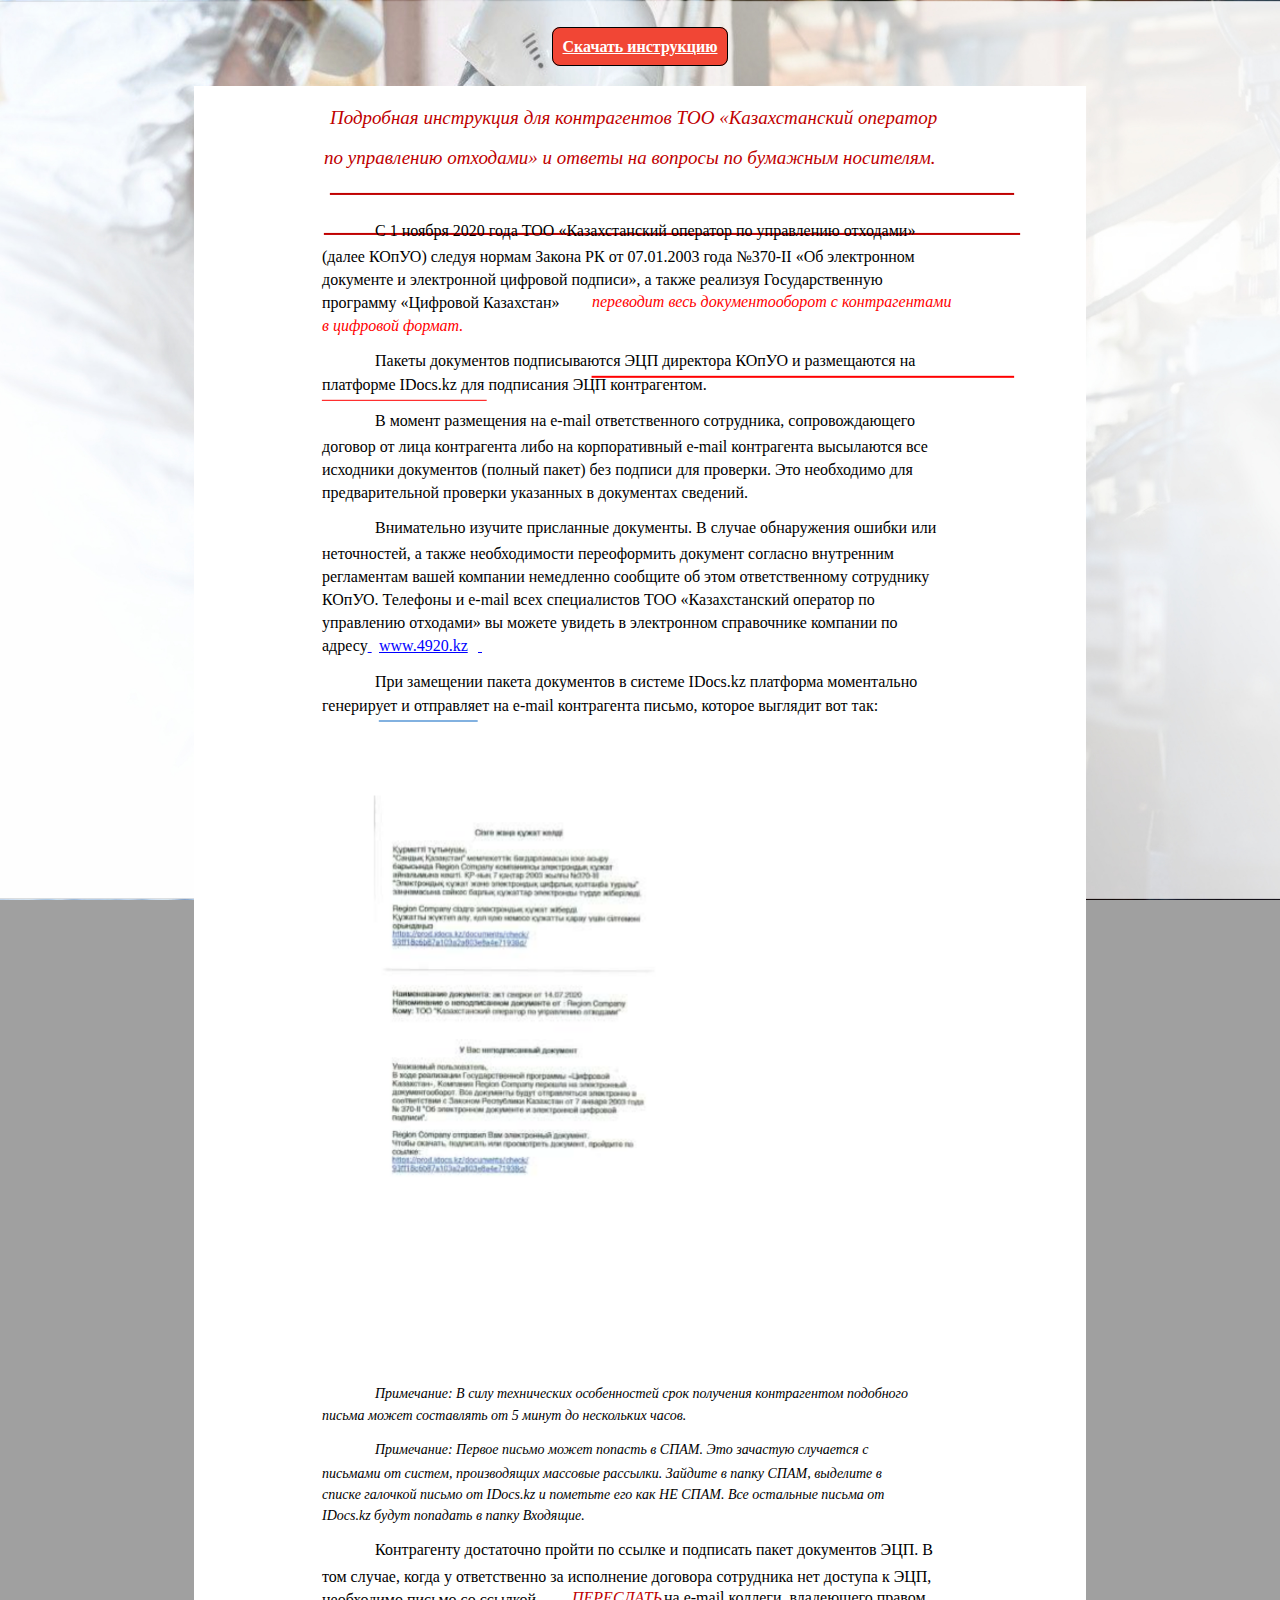
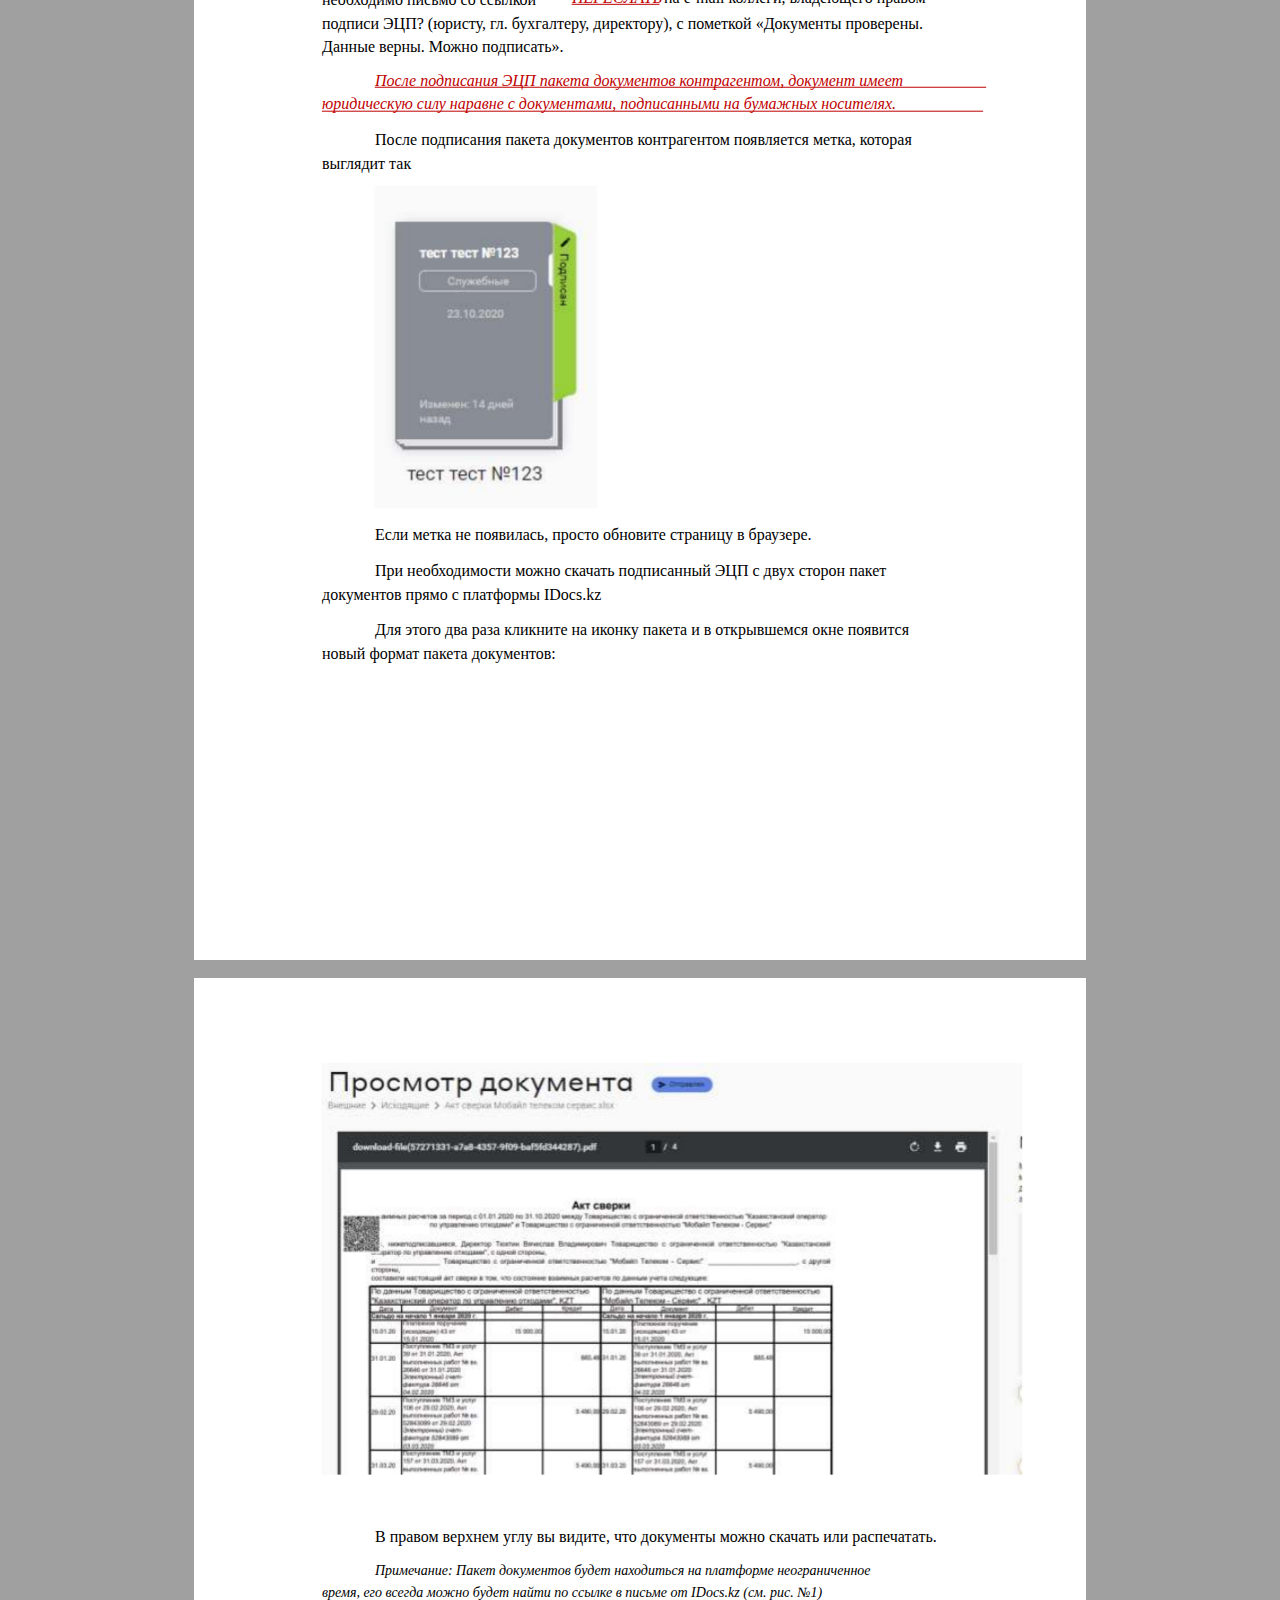
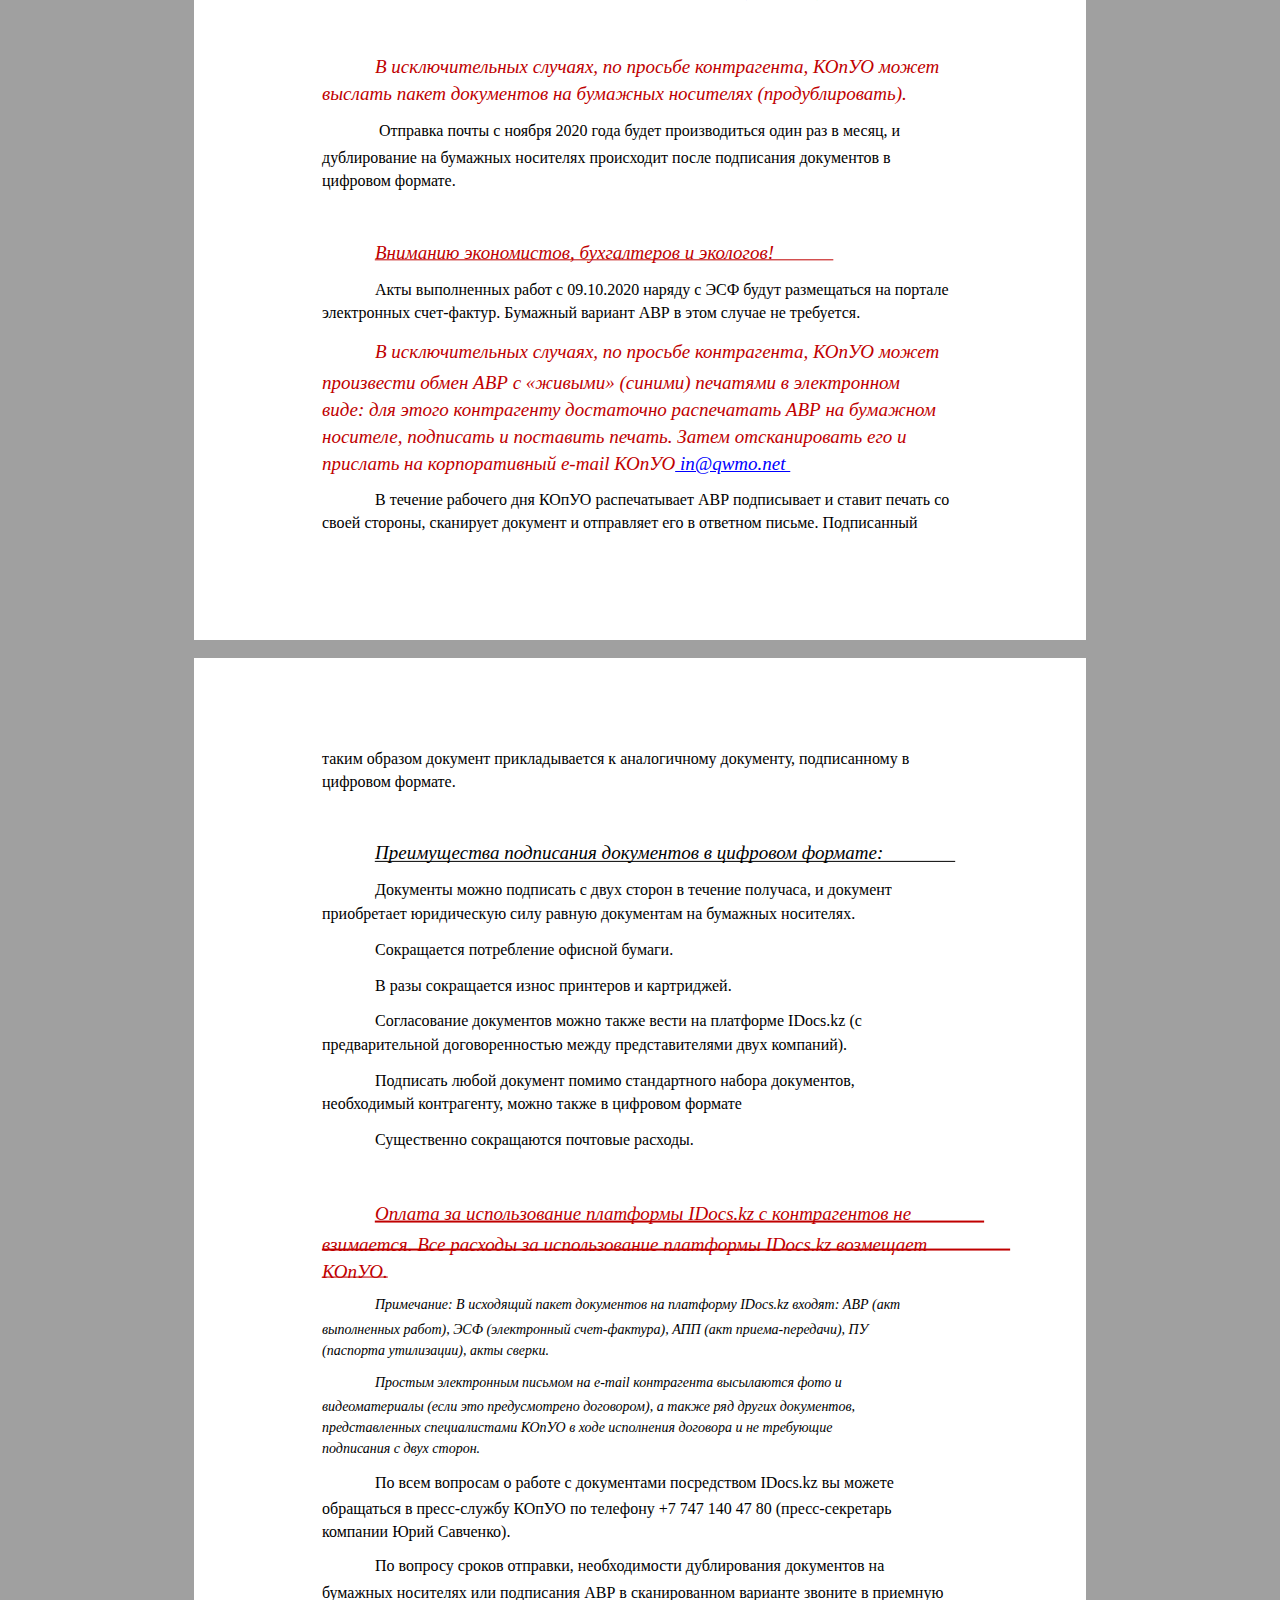
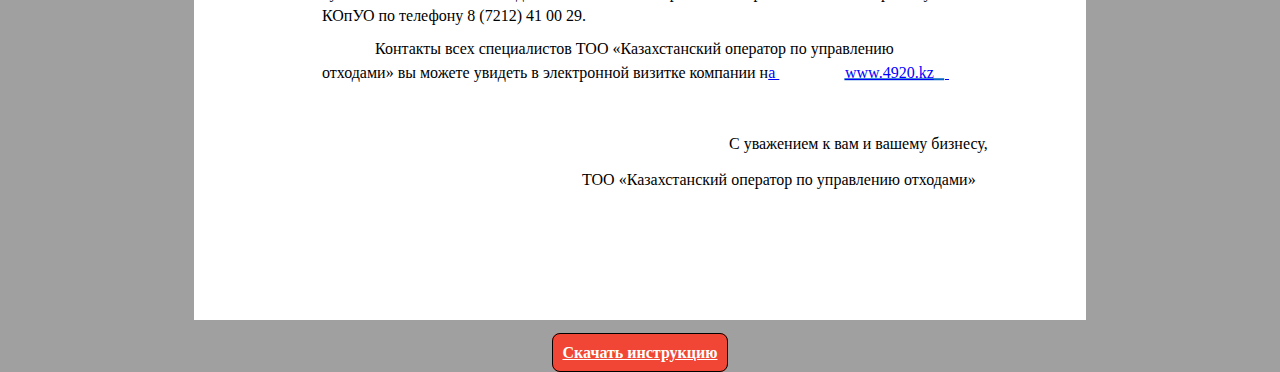
==== instruction.html @ cd8f45ec "add page instruction" ====
<!DOCTYPE html>
<html xmlns="http://www.w3.org/1999/xhtml" lang="" xml:lang="">
<head>
	<title>Инструкция</title>

	<meta http-equiv="Content-Type" content="text/html; charset=UTF-8"/>
	<link rel="stylesheet" href="style.css">
	<br/>
	<style type="text/css">
		<!--
		p {margin: 0; padding: 0;}	.ft10{font-size:19px;font-family:Times;color:#c00000;}
		.ft11{font-size:16px;font-family:Times;color:#000000;}
		.ft12{font-size:16px;font-family:Times;color:#000000;}
		.ft13{font-size:16px;font-family:Times;color:#ff0000;}
		.ft14{font-size:16px;font-family:Times;color:#0462c1;}
		.ft15{font-size:16px;line-height:23px;font-family:Times;color:#000000;}
		-->
		body{
			display: flex !important;
			flex-direction: column !important;
			align-items: center !important;
			justify-content: center !important;
			height: 100% !important;
		}
	</style>

</head>
<body bgcolor="#A0A0A0" vlink="blue" link="blue">
	<div id="page1-div" style="position:relative;width:892px;height:1262px;">
				<div class="idocs_btn">
			<a href="instuction.pdf">Скачать инструкцию</a>
		</div>
		<img width="892" height="1262" src="target001.png" alt="background image"/>
		<p style="position:absolute;top:89px;left:136px;white-space:nowrap" class="ft10"><i>Подробная&#160;инструкция&#160;для&#160;контрагентов&#160;ТОО&#160;«Казахстанский&#160;оператор&#160;&#160;</i></p>
		<p style="position:absolute;top:129px;left:130px;white-space:nowrap" class="ft10"><i>по&#160;управлению&#160;отходами» и&#160;ответы&#160;на&#160;вопросы по&#160;бумажным носителям.&#160;</i></p>
		<p style="position:absolute;top:168px;left:128px;white-space:nowrap" class="ft11"><i>&#160;</i></p>
		<p style="position:absolute;top:204px;left:128px;white-space:nowrap" class="ft12">&#160;</p>
		<p style="position:absolute;top:204px;left:181px;white-space:nowrap" class="ft12">С&#160;1&#160;ноября&#160;2020&#160;года&#160;ТОО&#160;«Казахстанский оператор&#160;по&#160;управлению&#160;отходами»&#160;</p>
		<p style="position:absolute;top:227px;left:128px;white-space:nowrap" class="ft15">(далее&#160;КОпУО)&#160;следуя&#160;нормам&#160;Закона&#160;РК&#160;от&#160;07.01.2003&#160;года&#160;№370-II&#160;«Об&#160;электронном&#160;<br/>документе&#160;и&#160;электронной&#160;цифровой&#160;подписи»,&#160;а&#160;также&#160;реализуя&#160;Государственную&#160;<br/>программу&#160;«Цифровой&#160;Казахстан»&#160;</p>
		<p style="position:absolute;top:275px;left:398px;white-space:nowrap" class="ft13"><i>переводит&#160;весь&#160;документооборот&#160;с&#160;контрагентами&#160;</i></p>
		<p style="position:absolute;top:299px;left:128px;white-space:nowrap" class="ft13"><i>в&#160;цифровой&#160;формат.&#160;</i></p>
		<p style="position:absolute;top:334px;left:181px;white-space:nowrap" class="ft12">Пакеты&#160;документов&#160;подписываются&#160;ЭЦП директора&#160;КОпУО&#160;и&#160;размещаются&#160;на&#160;</p>
		<p style="position:absolute;top:358px;left:128px;white-space:nowrap" class="ft12">платформе&#160;IDocs.kz&#160;для&#160;подписания&#160;ЭЦП контрагентом.&#160;</p>
		<p style="position:absolute;top:394px;left:181px;white-space:nowrap" class="ft12">В&#160;момент&#160;размещения&#160;на&#160;e-mail&#160;ответственного&#160;сотрудника,&#160;сопровождающего&#160;</p>
		<p style="position:absolute;top:417px;left:128px;white-space:nowrap" class="ft15">договор&#160;от&#160;лица&#160;контрагента&#160;либо&#160;на&#160;корпоративный&#160;e-mail&#160;контрагента&#160;высылаются&#160;все&#160;<br/>исходники&#160;документов&#160;(полный&#160;пакет)&#160;без&#160;подписи&#160;для проверки.&#160;Это&#160;необходимо&#160;для&#160;<br/>предварительной&#160;проверки&#160;указанных&#160;в&#160;документах сведений.&#160;</p>
		<p style="position:absolute;top:501px;left:181px;white-space:nowrap" class="ft12">Внимательно&#160;изучите&#160;присланные&#160;документы.&#160;В&#160;случае&#160;обнаружения&#160;ошибки&#160;или&#160;</p>
		<p style="position:absolute;top:524px;left:128px;white-space:nowrap" class="ft15">неточностей,&#160;а&#160;также&#160;необходимости&#160;переоформить&#160;документ&#160;согласно&#160;внутренним&#160;<br/>регламентам&#160;вашей&#160;компании&#160;немедленно&#160;сообщите&#160;об&#160;этом&#160;ответственному сотруднику&#160;<br/>КОпУО. Телефоны&#160;и&#160;e-mail&#160;всех&#160;специалистов&#160;ТОО&#160;«Казахстанский оператор&#160;по&#160;<br/>управлению&#160;отходами»&#160;вы&#160;можете&#160;увидеть&#160;в&#160;электронном&#160;справочнике&#160;компании по&#160;<br/>адресу<a href="http://www.4920.kz/">&#160;</a></p>
		<p style="position:absolute;top:619px;left:185px;white-space:nowrap" class="ft14"><a href="http://www.4920.kz/">www.4920.kz</a></p>
		<p style="position:absolute;top:619px;left:284px;white-space:nowrap" class="ft12"><a href="http://www.4920.kz/">&#160;</a>&#160;</p>
		<p style="position:absolute;top:655px;left:181px;white-space:nowrap" class="ft12">При&#160;замещении пакета&#160;документов&#160;в&#160;системе&#160;IDocs.kz&#160;платформа&#160;моментально&#160;</p>
		<p style="position:absolute;top:679px;left:128px;white-space:nowrap" class="ft12">генерирует&#160;и&#160;отправляет&#160;на&#160;e-mail&#160;контрагента&#160;письмо,&#160;которое&#160;выглядит&#160;вот&#160;так:&#160;</p>
		<p style="position:absolute;top:1093px;left:469px;white-space:nowrap" class="ft12">&#160;</p>
		<p style="position:absolute;top:1124px;left:181px;white-space:nowrap" class="ft12">&#160;</p>
	</div>
</body>
</html>
<!DOCTYPE html>
<html xmlns="http://www.w3.org/1999/xhtml" lang="" xml:lang="">
<head>
	<title></title>

	<meta http-equiv="Content-Type" content="text/html; charset=UTF-8"/>
	<br/>
	<style type="text/css">
		<!--
		p {margin: 0; padding: 0;}	.ft20{font-size:14px;font-family:Times;color:#000000;}
		.ft21{font-size:16px;font-family:Times;color:#000000;}
		.ft22{font-size:16px;font-family:Times;color:#c00000;}
		.ft23{font-size:14px;line-height:21px;font-family:Times;color:#000000;}
		.ft24{font-size:16px;line-height:23px;font-family:Times;color:#000000;}
		-->
	</style>
</head>
<body bgcolor="#A0A0A0" vlink="blue" link="blue">
	<div id="page2-div" style="position:relative;width:892px;height:1262px;">
		<img width="892" height="1262" src="target002.png" alt="background image"/>
		<p style="position:absolute;top:88px;left:181px;white-space:nowrap" class="ft20"><i>Примечание:&#160;В силу&#160;технических&#160;особенностей срок&#160;получения&#160;контрагентом подобного&#160;</i></p>
		<p style="position:absolute;top:110px;left:128px;white-space:nowrap" class="ft20"><i>письма&#160;может&#160;составлять&#160;от&#160;5&#160;минут&#160;до&#160;нескольких&#160;часов.&#160;</i></p>
		<p style="position:absolute;top:144px;left:181px;white-space:nowrap" class="ft20"><i>Примечание:&#160;Первое письмо&#160;может&#160;попасть&#160;в&#160;СПАМ. Это зачастую случается&#160;с&#160;</i></p>
		<p style="position:absolute;top:165px;left:128px;white-space:nowrap" class="ft23"><i>письмами&#160;от&#160;систем,&#160;производящих&#160;массовые рассылки.&#160;Зайдите&#160;в&#160;папку&#160;СПАМ, выделите&#160;в&#160;<br/>списке галочкой&#160;письмо от&#160;IDocs.kz&#160;и&#160;пометьте его как&#160;НЕ&#160;СПАМ.&#160;Все остальные&#160;письма&#160;от&#160;<br/>IDocs.kz&#160;будут&#160;попадать&#160;в папку&#160;Входящие.&#160;</i></p>
		<p style="position:absolute;top:243px;left:181px;white-space:nowrap" class="ft21">Контрагенту&#160;достаточно&#160;пройти&#160;по&#160;ссылке&#160;и&#160;подписать&#160;пакет&#160;документов&#160;ЭЦП.&#160;В&#160;</p>
		<p style="position:absolute;top:267px;left:128px;white-space:nowrap" class="ft24">том&#160;случае,&#160;когда&#160;у ответственно&#160;за&#160;исполнение&#160;договора&#160;сотрудника&#160;нет&#160;доступа&#160;к&#160;ЭЦП,&#160;<br/>необходимо&#160;письмо&#160;со&#160;ссылкой&#160;</p>
		<p style="position:absolute;top:291px;left:378px;white-space:nowrap" class="ft22"><i>ПЕРЕСЛАТЬ</i></p>
		<p style="position:absolute;top:291px;left:466px;white-space:nowrap" class="ft21">&#160;на&#160;e-mail&#160;коллеги,&#160;владеющего&#160;правом&#160;</p>
		<p style="position:absolute;top:314px;left:128px;white-space:nowrap" class="ft24">подписи&#160;ЭЦП?&#160;(юристу,&#160;гл. бухгалтеру,&#160;директору),&#160;с&#160;пометкой&#160;«Документы&#160;проверены.&#160;<br/>Данные&#160;верны.&#160;Можно&#160;подписать».&#160;</p>
		<p style="position:absolute;top:374px;left:181px;white-space:nowrap" class="ft22"><i>После&#160;подписания&#160;ЭЦП пакета&#160;документов&#160;контрагентом,&#160;документ&#160;имеет&#160;</i></p>
		<p style="position:absolute;top:397px;left:128px;white-space:nowrap" class="ft22"><i>юридическую силу&#160;наравне&#160;с&#160;документами, подписанными&#160;на&#160;бумажных&#160;носителях.&#160;</i></p>
		<p style="position:absolute;top:433px;left:181px;white-space:nowrap" class="ft21">После&#160;подписания&#160;пакета&#160;документов&#160;контрагентом&#160;появляется&#160;метка,&#160;которая&#160;</p>
		<p style="position:absolute;top:457px;left:128px;white-space:nowrap" class="ft21">выглядит&#160;так&#160;&#160;</p>
		<p style="position:absolute;top:797px;left:403px;white-space:nowrap" class="ft21">&#160;</p>
		<p style="position:absolute;top:828px;left:181px;white-space:nowrap" class="ft21">Если метка&#160;не&#160;появилась,&#160;просто&#160;обновите&#160;страницу&#160;в&#160;браузере.&#160;</p>
		<p style="position:absolute;top:864px;left:181px;white-space:nowrap" class="ft21">При&#160;необходимости&#160;можно&#160;скачать&#160;подписанный&#160;ЭЦП с&#160;двух&#160;сторон&#160;пакет&#160;</p>
		<p style="position:absolute;top:888px;left:128px;white-space:nowrap" class="ft21">документов&#160;прямо&#160;с&#160;платформы&#160;IDocs.kz&#160;&#160;</p>
		<p style="position:absolute;top:923px;left:181px;white-space:nowrap" class="ft21">Для&#160;этого&#160;два&#160;раза&#160;кликните&#160;на&#160;иконку пакета&#160;и&#160;в&#160;открывшемся&#160;окне&#160;появится&#160;</p>
		<p style="position:absolute;top:947px;left:128px;white-space:nowrap" class="ft21">новый&#160;формат&#160;пакета&#160;документов:&#160;</p>
	</div>
</body>
</html>
<!DOCTYPE html>
<html xmlns="http://www.w3.org/1999/xhtml" lang="" xml:lang="">
<head>
	<title></title>

	<meta http-equiv="Content-Type" content="text/html; charset=UTF-8"/>
	<br/>
	<style type="text/css">
		<!--
		p {margin: 0; padding: 0;}	.ft30{font-size:16px;font-family:Times;color:#000000;}
		.ft31{font-size:14px;font-family:Times;color:#000000;}
		.ft32{font-size:19px;font-family:Times;color:#c00000;}
		.ft33{font-size:16px;line-height:23px;font-family:Times;color:#000000;}
		.ft34{font-size:19px;line-height:27px;font-family:Times;color:#c00000;}
		-->
	</style>
</head>
<body bgcolor="#A0A0A0" vlink="blue" link="blue">
	<div id="page3-div" style="position:relative;width:892px;height:1262px;">
		<img width="892" height="1262" src="target003.png" alt="background image"/>
		<p style="position:absolute;top:483px;left:830px;white-space:nowrap" class="ft30">&#160;</p>
		<p style="position:absolute;top:514px;left:181px;white-space:nowrap" class="ft30">&#160;</p>
		<p style="position:absolute;top:550px;left:181px;white-space:nowrap" class="ft30">В&#160;правом&#160;верхнем&#160;углу&#160;вы&#160;видите,&#160;что&#160;документы&#160;можно&#160;скачать&#160;или&#160;распечатать.&#160;</p>
		<p style="position:absolute;top:585px;left:181px;white-space:nowrap" class="ft31"><i>Примечание:&#160;Пакет&#160;документов&#160;будет&#160;находиться&#160;на&#160;платформе&#160;неограниченное&#160;</i></p>
		<p style="position:absolute;top:607px;left:128px;white-space:nowrap" class="ft31"><i>время,&#160;его всегда&#160;можно&#160;будет&#160;найти по&#160;ссылке&#160;в&#160;письме от&#160;IDocs.kz&#160;(см. рис.&#160;№1)&#160;</i></p>
		<p style="position:absolute;top:641px;left:128px;white-space:nowrap" class="ft30">&#160;</p>
		<p style="position:absolute;top:641px;left:181px;white-space:nowrap" class="ft30">&#160;</p>
		<p style="position:absolute;top:678px;left:181px;white-space:nowrap" class="ft32"><i>В&#160;исключительных случаях,&#160;по&#160;просьбе&#160;контрагента,&#160;КОпУО&#160;может&#160;</i></p>
		<p style="position:absolute;top:705px;left:128px;white-space:nowrap" class="ft32"><i>выслать&#160;пакет&#160;документов&#160;на бумажных&#160;носителях (продублировать).&#160;</i></p>
		<p style="position:absolute;top:744px;left:181px;white-space:nowrap" class="ft30">&#160;Отправка&#160;почты&#160;с&#160;ноября&#160;2020&#160;года&#160;будет&#160;производиться&#160;один&#160;раз в&#160;месяц, и&#160;</p>
		<p style="position:absolute;top:768px;left:128px;white-space:nowrap" class="ft33">дублирование&#160;на&#160;бумажных&#160;носителях&#160;происходит&#160;после&#160;подписания&#160;документов&#160;в&#160;<br/>цифровом&#160;формате.&#160;</p>
		<p style="position:absolute;top:827px;left:181px;white-space:nowrap" class="ft30">&#160;</p>
		<p style="position:absolute;top:864px;left:181px;white-space:nowrap" class="ft32"><i>Вниманию&#160;экономистов,&#160;бухгалтеров&#160;и&#160;экологов!&#160;</i></p>
		<p style="position:absolute;top:903px;left:181px;white-space:nowrap" class="ft30">Акты&#160;выполненных&#160;работ&#160;с&#160;09.10.2020&#160;наряду&#160;с&#160;ЭСФ&#160;будут&#160;размещаться&#160;на&#160;портале&#160;</p>
		<p style="position:absolute;top:926px;left:128px;white-space:nowrap" class="ft30">электронных&#160;счет-фактур. Бумажный&#160;вариант&#160;АВР&#160;в&#160;этом&#160;случае&#160;не&#160;требуется.&#160;</p>
		<p style="position:absolute;top:963px;left:181px;white-space:nowrap" class="ft32"><i>В&#160;исключительных случаях,&#160;по&#160;просьбе&#160;контрагента,&#160;КОпУО&#160;может&#160;</i></p>
		<p style="position:absolute;top:991px;left:128px;white-space:nowrap" class="ft34"><i>произвести&#160;обмен&#160;АВР&#160;с «живыми» (синими)&#160;печатями&#160;в&#160;электронном&#160;<br/>виде:&#160;для&#160;этого&#160;контрагенту&#160;достаточно&#160;распечатать&#160;АВР&#160;на бумажном&#160;<br/>носителе,&#160;подписать&#160;и&#160;поставить&#160;печать.&#160;Затем&#160;отсканировать&#160;его&#160;и&#160;<br/>прислать&#160;на корпоративный&#160;e-mail&#160;КОпУО<a href="mailto:in@qwmo.net">&#160;in@qwmo.net&#160;</a></i><i>&#160;&#160;</i></p>
		<p style="position:absolute;top:1113px;left:181px;white-space:nowrap" class="ft30">В&#160;течение&#160;рабочего&#160;дня&#160;КОпУО&#160;распечатывает&#160;АВР&#160;подписывает&#160;и&#160;ставит&#160;печать&#160;со&#160;</p>
		<p style="position:absolute;top:1136px;left:128px;white-space:nowrap" class="ft30">своей&#160;стороны,&#160;сканирует&#160;документ&#160;и&#160;отправляет&#160;его&#160;в&#160;ответном&#160;письме.&#160;Подписанный&#160;</p>
	</div>
</body>
</html>
<!DOCTYPE html>
<html xmlns="http://www.w3.org/1999/xhtml" lang="" xml:lang="">
<head>
	<title></title>

	<meta http-equiv="Content-Type" content="text/html; charset=UTF-8"/>
	<br/>
	<style type="text/css">
		<!--
		p {margin: 0; padding: 0;}	.ft40{font-size:16px;font-family:Times;color:#000000;}
		.ft41{font-size:19px;font-family:Times;color:#000000;}
		.ft42{font-size:19px;font-family:Times;color:#c00000;}
		.ft43{font-size:14px;font-family:Times;color:#000000;}
		.ft44{font-size:16px;font-family:Times;color:#0462c1;}
		.ft45{font-size:16px;line-height:23px;font-family:Times;color:#000000;}
		.ft46{font-size:19px;line-height:27px;font-family:Times;color:#c00000;}
		.ft47{font-size:14px;line-height:21px;font-family:Times;color:#000000;}
		-->
	</style>
</head>
<body bgcolor="#A0A0A0" vlink="blue" link="blue">
	<div id="page4-div" style="position:relative;width:892px;height:1262px;">
		<img width="892" height="1262" src="target004.png" alt="background image"/>
		<p style="position:absolute;top:89px;left:128px;white-space:nowrap" class="ft45">таким&#160;образом&#160;документ&#160;прикладывается&#160;к&#160;аналогичному документу,&#160;подписанному в&#160;<br/>цифровом&#160;формате.&#160;&#160;</p>
		<p style="position:absolute;top:148px;left:181px;white-space:nowrap" class="ft40">&#160;</p>
		<p style="position:absolute;top:184px;left:181px;white-space:nowrap" class="ft41"><i>Преимущества&#160;подписания&#160;документов&#160;в&#160;цифровом&#160;формате:&#160;</i></p>
		<p style="position:absolute;top:223px;left:181px;white-space:nowrap" class="ft40">Документы&#160;можно&#160;подписать&#160;с&#160;двух&#160;сторон&#160;в&#160;течение&#160;получаса, и&#160;документ&#160;</p>
		<p style="position:absolute;top:247px;left:128px;white-space:nowrap" class="ft40">приобретает&#160;юридическую&#160;силу&#160;равную&#160;документам&#160;на&#160;бумажных&#160;носителях.&#160;</p>
		<p style="position:absolute;top:283px;left:181px;white-space:nowrap" class="ft40">Сокращается&#160;потребление&#160;офисной&#160;бумаги.&#160;</p>
		<p style="position:absolute;top:319px;left:181px;white-space:nowrap" class="ft40">В&#160;разы&#160;сокращается&#160;износ&#160;принтеров&#160;и&#160;картриджей.&#160;</p>
		<p style="position:absolute;top:354px;left:181px;white-space:nowrap" class="ft40">Согласование&#160;документов&#160;можно&#160;также&#160;вести&#160;на&#160;платформе&#160;IDocs.kz&#160;(с&#160;</p>
		<p style="position:absolute;top:378px;left:128px;white-space:nowrap" class="ft40">предварительной&#160;договоренностью&#160;между&#160;представителями&#160;двух&#160;компаний).&#160;</p>
		<p style="position:absolute;top:414px;left:181px;white-space:nowrap" class="ft40">Подписать&#160;любой&#160;документ&#160;помимо&#160;стандартного&#160;набора&#160;документов,&#160;</p>
		<p style="position:absolute;top:437px;left:128px;white-space:nowrap" class="ft40">необходимый&#160;контрагенту,&#160;можно&#160;также&#160;в&#160;цифровом&#160;формате&#160;</p>
		<p style="position:absolute;top:473px;left:181px;white-space:nowrap" class="ft40">Существенно&#160;сокращаются&#160;почтовые&#160;расходы.&#160;</p>
		<p style="position:absolute;top:509px;left:181px;white-space:nowrap" class="ft40">&#160;</p>
		<p style="position:absolute;top:545px;left:181px;white-space:nowrap" class="ft42"><i>Оплата&#160;за&#160;использование платформы&#160;IDocs.kz&#160;с контрагентов&#160;не&#160;</i></p>
		<p style="position:absolute;top:573px;left:128px;white-space:nowrap" class="ft46"><i>взимается.&#160;Все&#160;расходы&#160;за&#160;использование платформы&#160;IDocs.kz&#160;возмещает&#160;<br/>КОпУО.&#160;</i></p>
		<p style="position:absolute;top:639px;left:181px;white-space:nowrap" class="ft43"><i>Примечание:&#160;В исходящий&#160;пакет&#160;документов&#160;на&#160;платформу&#160;IDocs.kz&#160;входят:&#160;АВР&#160;(акт&#160;</i></p>
		<p style="position:absolute;top:661px;left:128px;white-space:nowrap" class="ft47"><i>выполненных работ), ЭСФ&#160;(электронный&#160;счет-фактура),&#160;АПП&#160;(акт&#160;приема-передачи),&#160;ПУ&#160;<br/>(паспорта утилизации),&#160;акты сверки.&#160;</i></p>
		<p style="position:absolute;top:717px;left:181px;white-space:nowrap" class="ft43"><i>Простым электронным&#160;письмом&#160;на&#160;e-mail&#160;контрагента&#160;высылаются&#160;фото и&#160;</i></p>
		<p style="position:absolute;top:738px;left:128px;white-space:nowrap" class="ft47"><i>видеоматериалы (если&#160;это предусмотрено договором),&#160;а&#160;также ряд&#160;других&#160;документов,&#160;<br/>представленных&#160;специалистами&#160;КОпУО&#160;в&#160;ходе&#160;исполнения&#160;договора&#160;и не требующие&#160;<br/>подписания&#160;с двух&#160;сторон.&#160;</i></p>
		<p style="position:absolute;top:816px;left:181px;white-space:nowrap" class="ft40">По&#160;всем&#160;вопросам&#160;о&#160;работе&#160;с&#160;документами&#160;посредством&#160;IDocs.kz&#160;вы&#160;можете&#160;</p>
		<p style="position:absolute;top:839px;left:128px;white-space:nowrap" class="ft45">обращаться&#160;в&#160;пресс-службу КОпУО&#160;по&#160;телефону +7&#160;747&#160;140&#160;47&#160;80&#160;(пресс-секретарь&#160;<br/>компании Юрий Савченко).&#160;</p>
		<p style="position:absolute;top:899px;left:181px;white-space:nowrap" class="ft40">По&#160;вопросу&#160;сроков&#160;отправки, необходимости&#160;дублирования&#160;документов&#160;на&#160;</p>
		<p style="position:absolute;top:923px;left:128px;white-space:nowrap" class="ft45">бумажных&#160;носителях&#160;или&#160;подписания&#160;АВР&#160;в&#160;сканированном&#160;варианте&#160;звоните&#160;в&#160;приемную&#160;<br/>КОпУО&#160;по&#160;телефону 8&#160;(7212)&#160;41&#160;00&#160;29.&#160;</p>
		<p style="position:absolute;top:982px;left:181px;white-space:nowrap" class="ft40">Контакты&#160;всех&#160;специалистов&#160;ТОО&#160;«Казахстанский оператор&#160;по&#160;управлению&#160;</p>
		<p style="position:absolute;top:1006px;left:128px;white-space:nowrap" class="ft40">отходами»&#160;вы&#160;можете&#160;увидеть&#160;в&#160;электронной&#160;визитке&#160;компании&#160;н<a href="http://www.4920.kz/">а&#160;</a></p>
		<p style="position:absolute;top:1006px;left:651px;white-space:nowrap" class="ft44"><a href="http://www.4920.kz/">www.4920.kz</a></p>
		<p style="position:absolute;top:1006px;left:751px;white-space:nowrap" class="ft40"><a href="http://www.4920.kz/">&#160;</a>&#160;</p>
		<p style="position:absolute;top:1042px;left:829px;white-space:nowrap" class="ft40">&#160;</p>
		<p style="position:absolute;top:1077px;left:535px;white-space:nowrap" class="ft40">С&#160;уважением&#160;к&#160;вам&#160;и&#160;вашему бизнесу,&#160;</p>
		<p style="position:absolute;top:1113px;left:388px;white-space:nowrap" class="ft40">ТОО&#160;«Казахстанский оператор&#160;по&#160;управлению&#160;отходами»&#160;</p>
		<p style="position:absolute;top:1149px;left:181px;white-space:nowrap" class="ft40">&#160;</p>
		<style>
			.idocs_btn{
				max-width:100%;
				width:100%;
				text-align: center;
				margin-top: 20px;
				margin-bottom: 30px;
			}
		</style>
		<div class="idocs_btn">
			<a href="instuction.pdf">Скачать инструкцию</a>
		</div>
	</div>

</body>
</html>
---- style.css ----
body{
    margin: 0;
    background-image: url(mbg.jpg);
    background-size: cover;
    background-attachment: fixed;
    background-repeat: no-repeat;
    background-position-x: center;
    height: 100vh;
}
.main{
    padding:0px;;
    /* height: 1000px; */
    width: 100%;
    max-width: 1280px;
    margin: 0 auto;
    display: flex;
}
.header{
    display: flex;
    justify-content: space-between;
    align-items: center;
}
.container{
    display: flex;
    flex-direction:column;
}
.item{
    margin-bottom: 15px;
    margin-top: 15px;
    
}
.left{
    width: 100%;
    max-width: 425px;
    margin-top: 240px;
}

.center{
    width: 100%;
    max-width: 370px;
    justify-content: center;
}
.center .item{
    margin-top: 250px;
    margin-left: 15px;
    padding-left: 20px;
    padding-right: 20px;
    position: relative;
    right: -45px;
}
.right{
    width: 100%;
    max-width: 550px;
}
.right .item:nth-child(1){
    margin-left: 20px;
}
.right .item:nth-child(2){
    margin-left: 150px;
}
.right .item:nth-child(3){
    margin-left: 180px;
}
.right .item:nth-child(4){
    margin-left: 150px;
}
.right .item:nth-child(5){
    margin-left: 120px;
}
.right .item:nth-child(6){
    margin-left: 90px;
}
.red-title{
    display: inline-block;
    text-transform: uppercase;
    color: #CC291C;
    background: #fff;
    max-width: 400px;
    font-weight: bold;
    font-size: 19px;
    padding: 3px;
    font-family: 'Century Gothic';
    margin-bottom: 10px;
}
.lastname{
    font-weight: bold;
}
.purpule{
    color: #6D1740;
    font-weight: bold;
    font-size: 17px;
    margin-bottom: 10px;
    margin-top: 5px;
}

.main-note{
    padding: 10px;
    display: flex;
    position: relative;
    max-width: 800px;
    width: 100%;
    font-size: 35px;
}
.main-note .purpule{
    font-size: 35px;
}
.main-note a{
    font-size: 35px;
    margin-left: 20px;
}
.idocs_btn{
    width: 100%;
    max-width: 580px;
    margin: 0 auto;
    margin-right: 0;
}
.idocs_btn a{
    background: #F14635;
    padding: 10px;
    border-radius: 8px;
    border:1px solid #000;
    color:#fff; 
    font-weight: bold;
    max-height: 20px;
}
.idocs_btn a:hover{
        background: #d64637;
}
.city-title{
    /*    background: none;*/
    font-size: 16px;
    text-align: center;
}
.city-table{
    width: 100%;
    margin-top: 10px;
    font-size: 18px;
}
.city-table tr td:nth-of-type(2){
    text-align: right;
}

.note{
    background: #F7D400;
    margin: 10px 0;
    font-size: 16px;
}
.phone{
    color:#000;
    text-decoration: none;
    font-weight: bold;
    margin-left: 0px;
    margin-top: 20px;
    font-size: 20px;
}
.logo img{
    width:480px;
}
.mail{
    display: inline-block;
    margin-top: 3px;
    margin-bottom: 5px;
}
@media(max-width:1280px){
	.left{
     margin-left:15px;	}
     .right .item:nth-child(2){
         margin-left:110px;}
     }
     @media(max-width:1024px){
        .main{
            flex-flow: row wrap;
            justify-content: center;
        }
        .main{
            align-items: center;
            /* padding-left: 10px; */
            /* padding-right: 20px; */
        }
        .left{
            margin-top: 20px;
        }
        .center .item{
            margin-top: 20px;
            padding-left: 0px;
            padding-right: 0px;
        }
        .logo{
            position: relative;
            left: 45%;
        }
        .right{
            max-width: 100%;
            flex-flow: row wrap;
            justify-content: space-around;
            padding-left: 15px;
            padding-right: 15px;
        }
        .right .item:nth-child(1){
            margin-left: 0px;
        }
        .right .item:nth-child(2){
            margin-left: 0px;
        }
        .right .item:nth-child(3){
            margin-left: 0px;
        }
        .right .item:nth-child(4){
            margin-left: 0px;
        }
        .right .item:nth-child(5){
            margin-left: 0px;
        }
        .right .item:nth-child(6){
            margin-left: 0px;
        }
    }
    .mobile{
        display: none;
    }
    .text{
        font-size: 20px;
    }
    .city-table{
        font-size: 21px;
    }
    .press-cont{
        display: flex;
        flex-direction:column;
    }
    .press-cont .box{
        display: flex;
        justify-content: space-around;
        flex-wrap: wrap;
    }
    .sites_cont{
        display: flex;
        flex-direction:column;
    }
    .sites_box{
        display: flex;
        flex-direction: column;
        /*        justify-content: space-between;*/
        /*        flex-wrap: wrap;*/
        /*        max-width: 1020px;*/
        /*        margin: 0 auto;*/
        margin-bottom: 10px;
        padding: 0 20px;
    }
    .sites_box .row{
     display: flex;
     flex-wrap: wrap;
     justify-content: space-around;
     width: 100%;
 }
 .sites_box a{
    /*    font-weight: bold;*/
    color:#006c8c;
}
.sites_box a:hover{
    color: #8c001a;
}
.phone__text{
    display: flex;
    align-items: center;
    justify-content: center;
}
.phone_left{
    display: flex;
    align-items:center;
    margin-right: 5px;
}
.sites_box a.phone{
    font-weight: bold;
    font-size: 21px;
    line-height: 31px;
}
.sites_box img{
    max-width: 150px;
} 
.sites_box .item{
    display: flex;
    flex-direction:column;
    align-items: center;
    justify-content: center;
    flex: 1 0 0;
    width: 100%;
    /*        max-width: 330px;*/
    box-sizing: border-box;
    padding: 15px;
    background: rgb(255 255 255 / 51%);
    border-radius: 4px;
    border:1px solid #000;
    margin:10px;
}
.item_card{
   display: flex;
   flex-direction:column;
   align-items: center;
   justify-content: space-around;
   text-align: center;
   background: #fff;
   width: 100%;
   /*   max-width: 320px;*/
   height: 100%;
   padding: 15px;
   border: 1px solid #b3acac;
   border-radius: 8px;
   box-sizing: border-box;
   box-shadow: 0 0 5px rgba(0,0,0,0.4);
}
.item_card:hover{
 box-shadow: 0 0 15px rgba(0,0,0,0.4);
}
.item_card .text{
    margin-bottom: 10px;
}
.item_card .title{
    line-height: 32px;
    font-weight: bold;
    font-size: 23px;
}

@media(max-width:960px){
    body{
        background-size: 1000px;
    }
    .main-note .purpule,.main-note a{
        font-size: 25px;
    }

    .logo{
        left: 0;
        margin-top: 100px;
        order: -1;

    }
}
@media(min-width:481px){
    .left{
        max-width: 420px;

    }
    .logo{
        left: 25%;
    }
    .purpule{
        font-size: 20px;
    }
    .item{
        font-size: 20px;
    }
}
@media(max-width:480px){
    body{
        background-image: url('bgph.jpg');
        background-size: 100%;
    }
    .main{
        align-items: center;
        padding-left: 0px;
        /* padding-right: 20px; */
    }
    .main-note .purpule{
        font-size: 12px;
        margin-bottom: 0;
    }
    .main-note a{
        font-size: 12px;
    }
    .center .item{
        margin-top: 20px;
        padding-left: 0px;
        padding-right: 0px;
    }
    .city-table .phone{
        font-size: 16px;
    }
    .city-table{
        font-size: 16px;
    }

    .left{
        margin: 20px;
        margin-top: 10px;
    }
    .logo{
        left: 0%;
        order: -1;
        margin-top: 10px;
    }
    .logo img{
        max-width: 350px;
        width: 100%;
    }
    .center{
        max-width: 320px;
    }
    .center .item{
        left: 0;
    }
    .right{
        margin-top: 100px;
        order: -1;
        justify-content: flex-start;
    }
    .phone{
        font-size:16px;
    }
    .mobile{
        margin-top: 50px;
        display: block;
    }
    .desctop{
        display: none;
    }
    .text{
     font-size:16px;
 }
 .sites_box{padding: 0px;}
}

@media(max-width:320px){
    .center{
        max-width: 270px;
    }
    .phone-ico{display: none;}

}
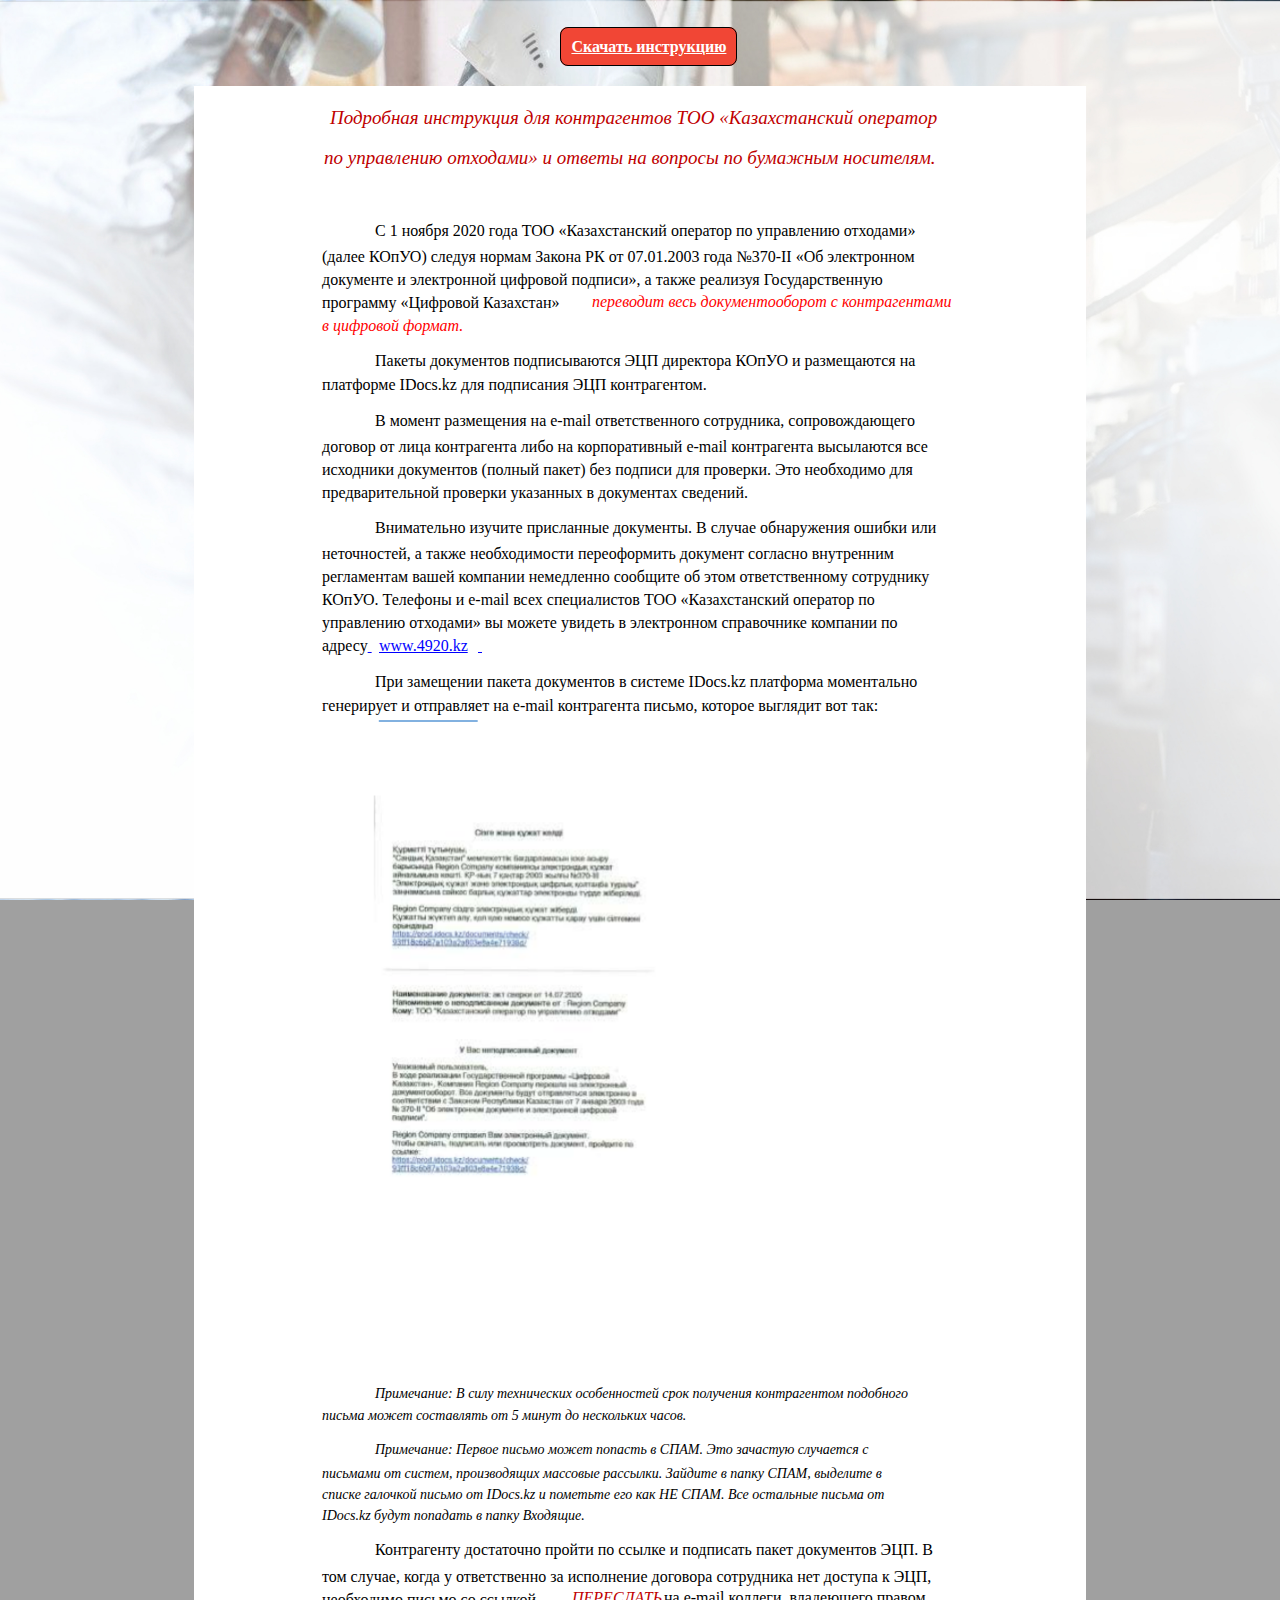
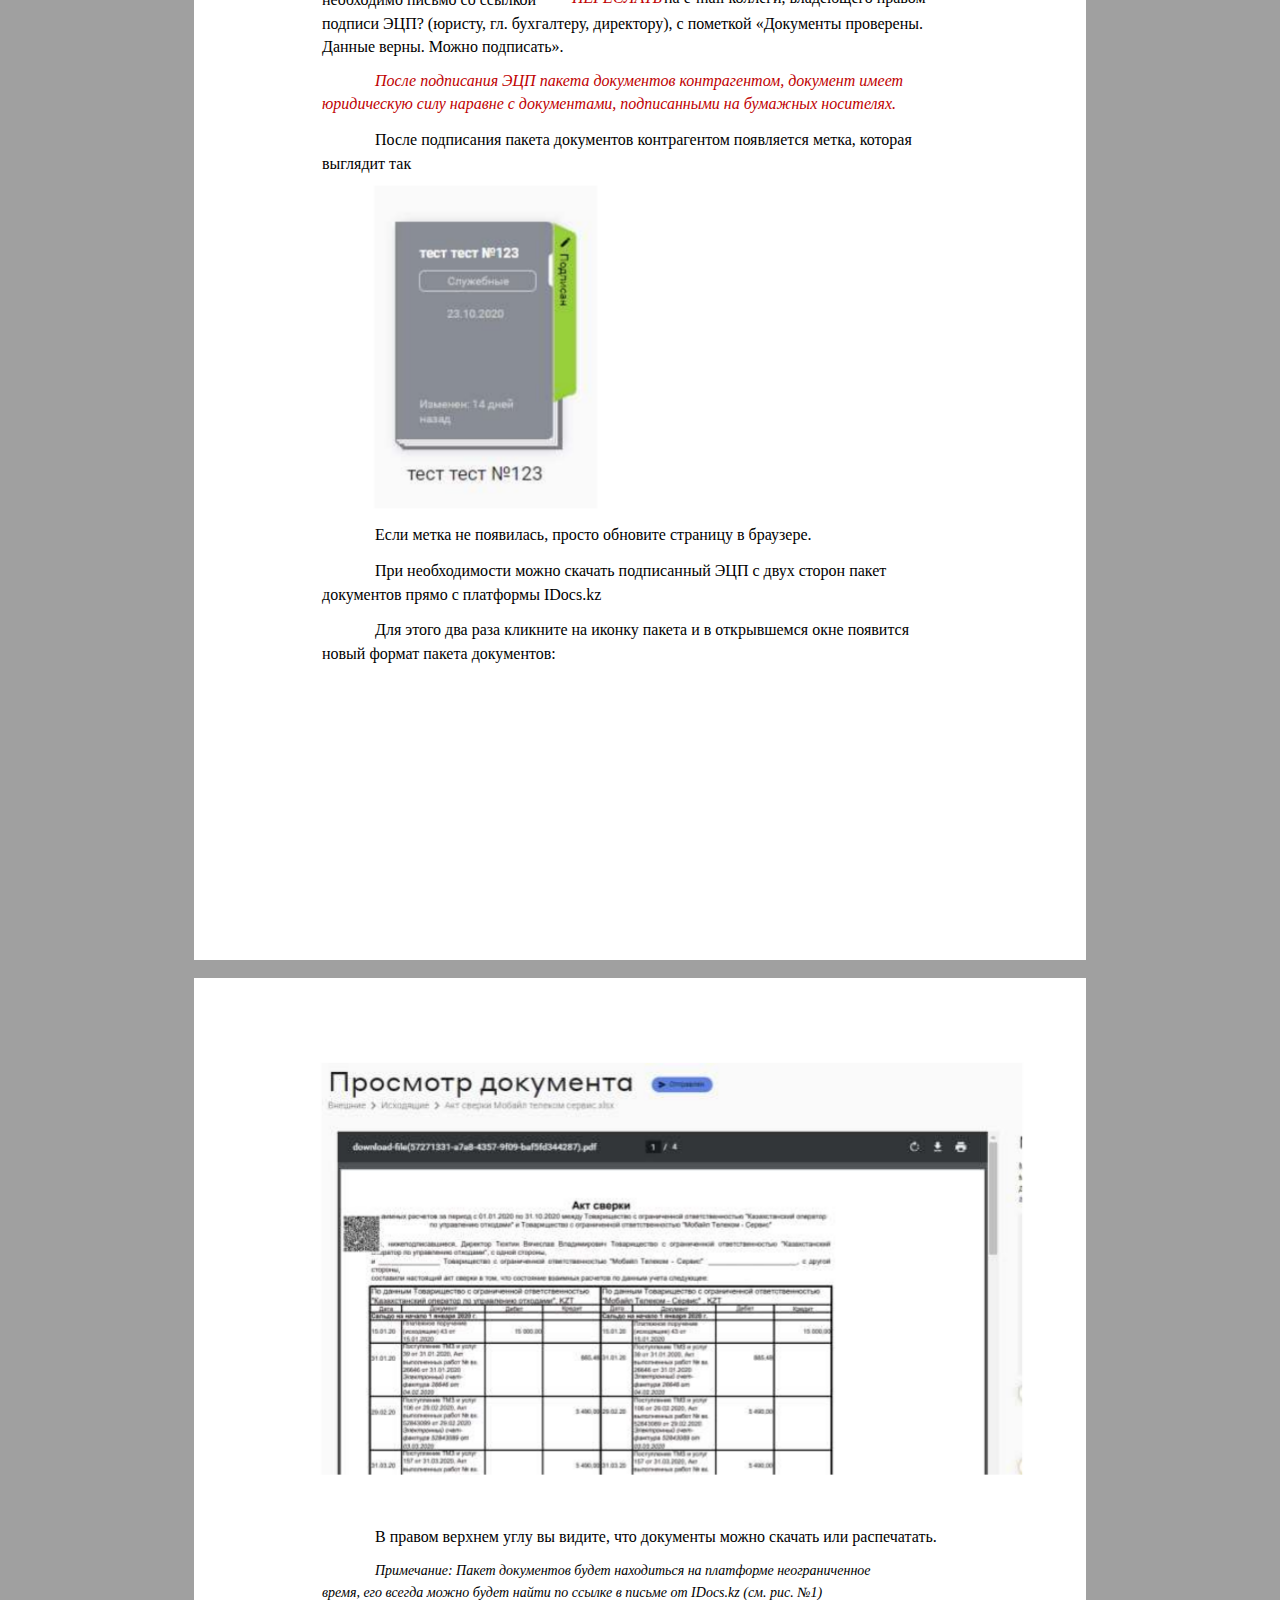
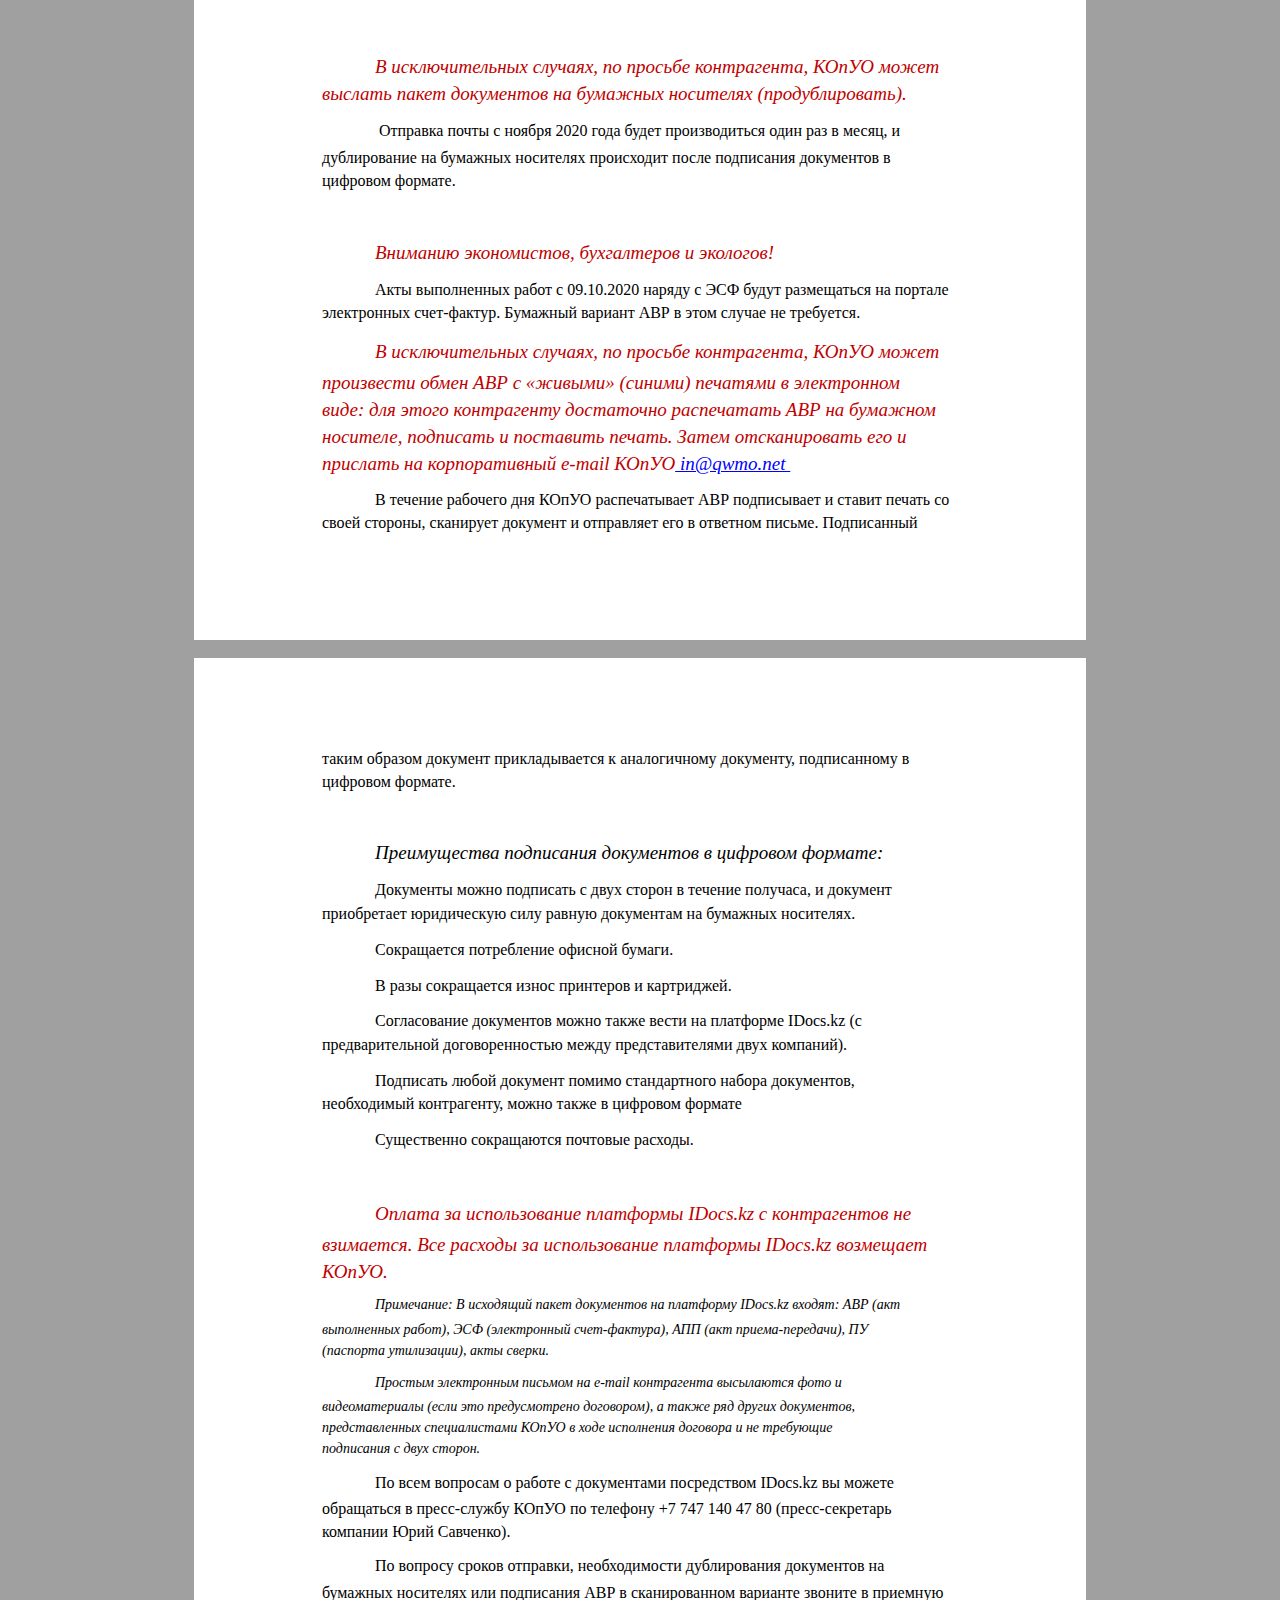
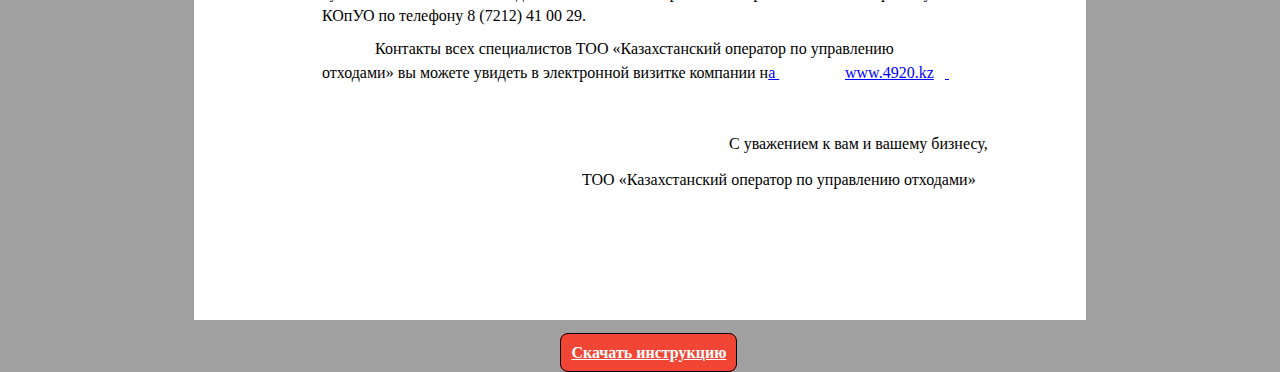
==== commit 30c919bd: "upd btn" ====
--- a/instruction.html
+++ b/instruction.html
@@ -28,7 +28,7 @@
 <body bgcolor="#A0A0A0" vlink="blue" link="blue">
 	<div id="page1-div" style="position:relative;width:892px;height:1262px;">
 				<div class="idocs_btn">
-			<a href="instuction.pdf">Скачать инструкцию</a>
+			<a target="_blank" href="instuction.pdf">Скачать инструкцию</a>
 		</div>
 		<img width="892" height="1262" src="target001.png" alt="background image"/>
 		<p style="position:absolute;top:89px;left:136px;white-space:nowrap" class="ft10"><i>Подробная&#160;инструкция&#160;для&#160;контрагентов&#160;ТОО&#160;«Казахстанский&#160;оператор&#160;&#160;</i></p>
@@ -202,7 +202,7 @@
 			}
 		</style>
 		<div class="idocs_btn">
-			<a href="instuction.pdf">Скачать инструкцию</a>
+			<a target="_blank" href="instuction.pdf">Скачать инструкцию</a>
 		</div>
 	</div>
 
--- a/style.css
+++ b/style.css
@@ -122,6 +122,7 @@
     color:#fff; 
     font-weight: bold;
     max-height: 20px;
+    margin-left: 2%;
 }
 .idocs_btn a:hover{
         background: #d64637;
@@ -418,6 +419,10 @@
      font-size:16px;
  }
  .sites_box{padding: 0px;}
+ .idocs_btn a {
+    font-size: 10px;
+    margin-left: 0;
+}
 }
 
 @media(max-width:320px){
@@ -425,5 +430,9 @@
         max-width: 270px;
     }
     .phone-ico{display: none;}
+     .idocs_btn a {
+    font-size: 7px;
+    margin-left: 0;
+}
 
 }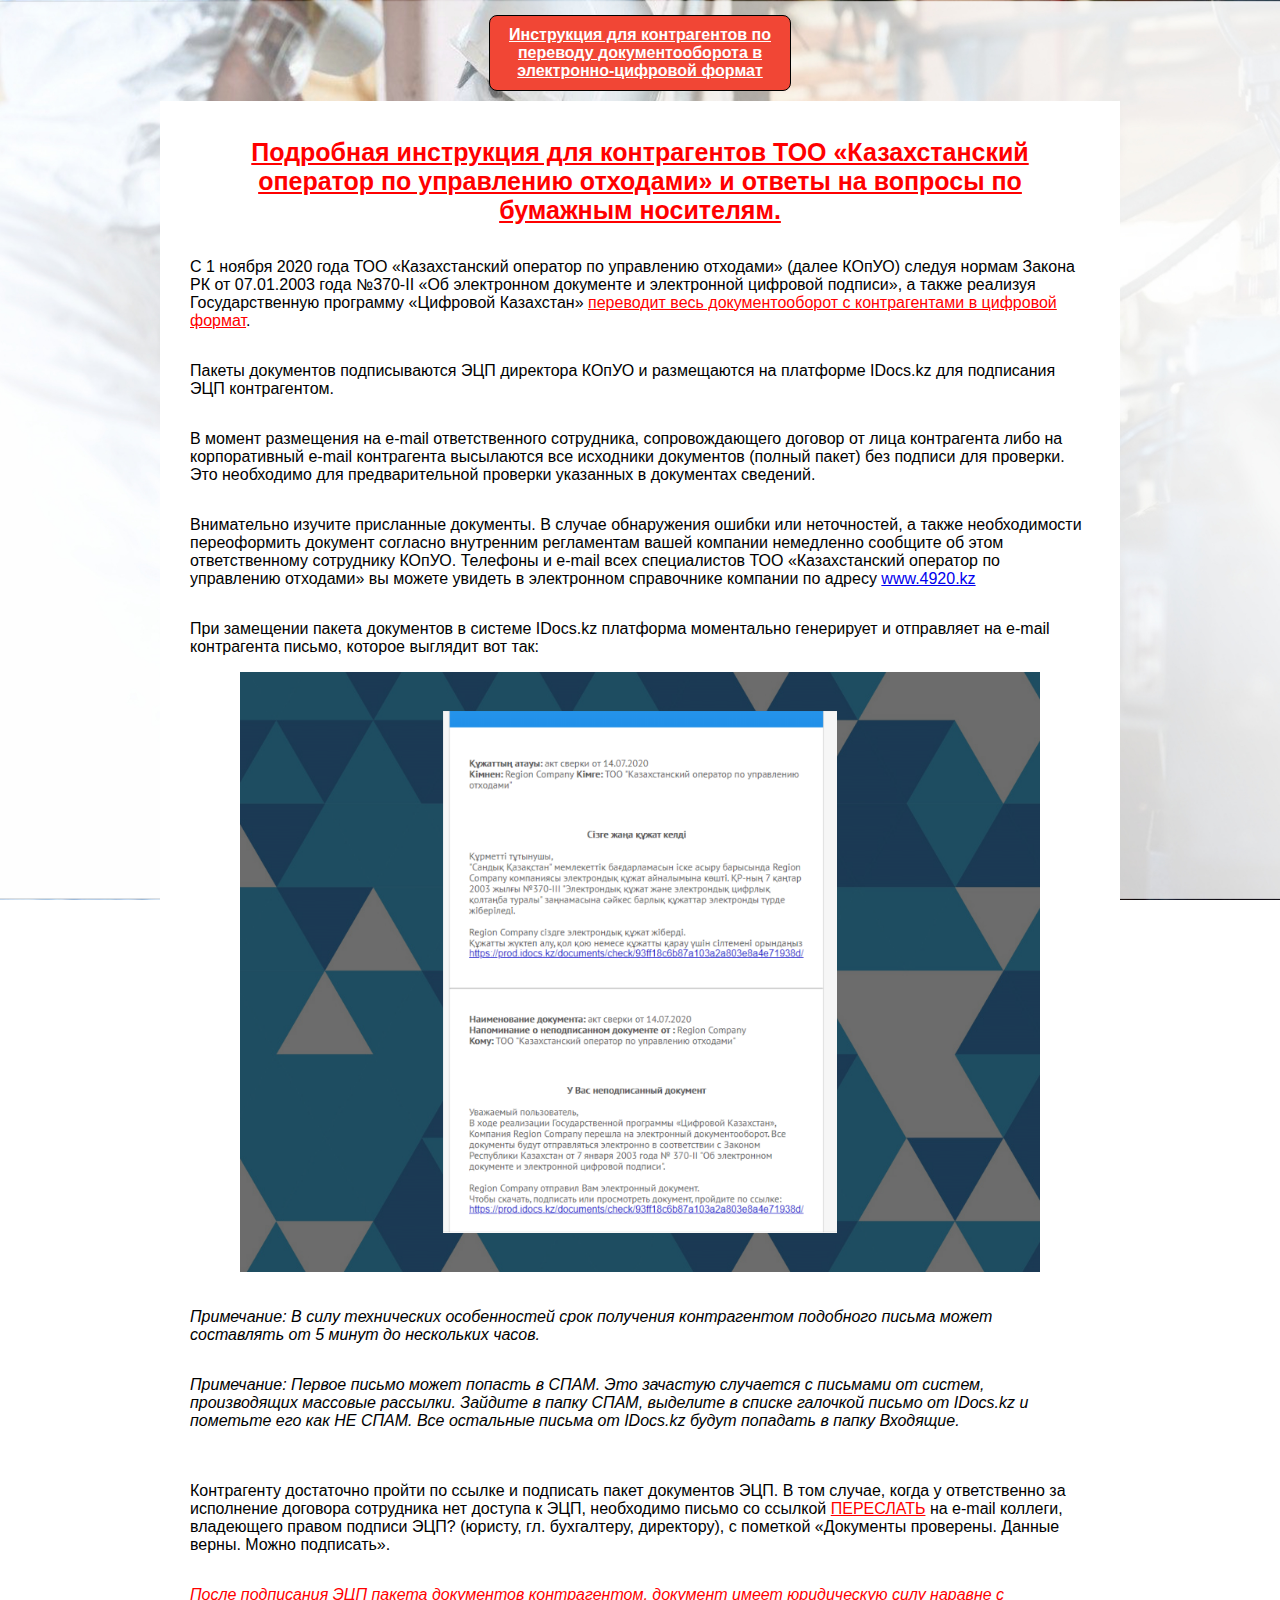
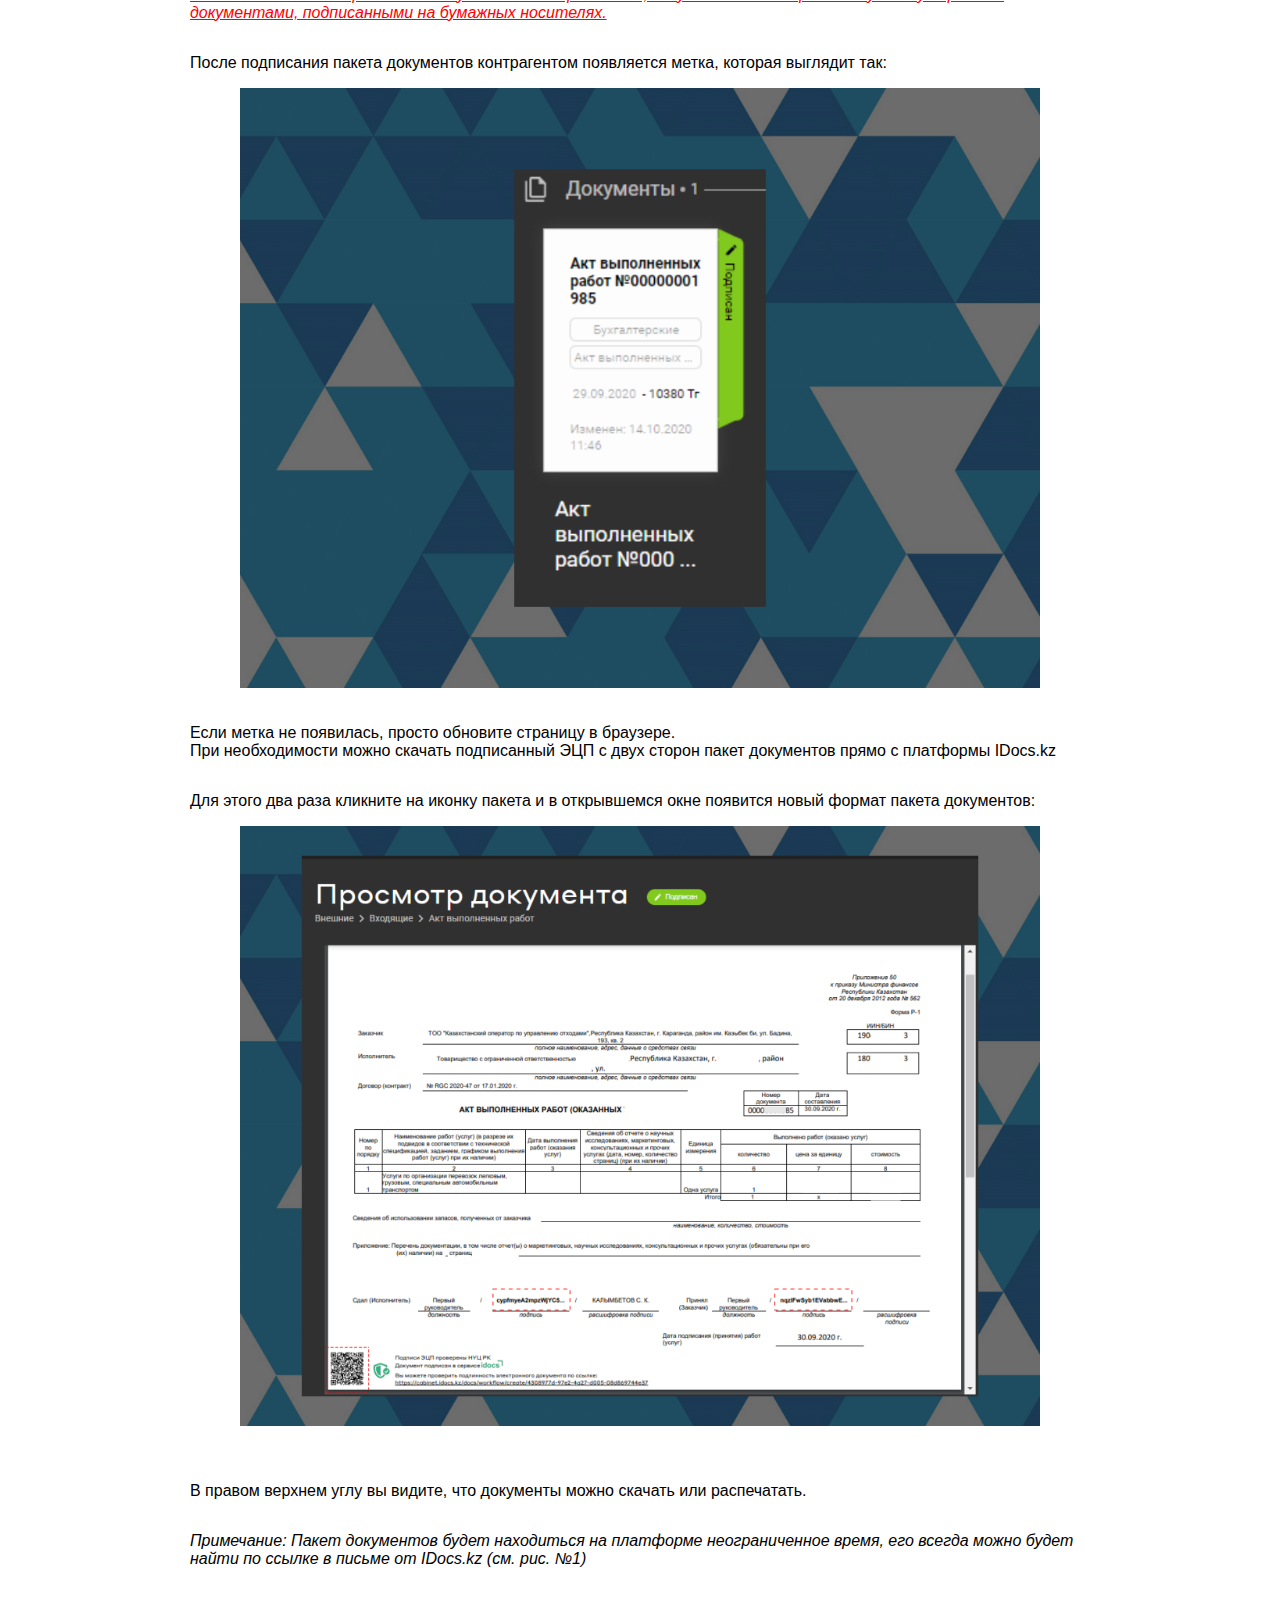
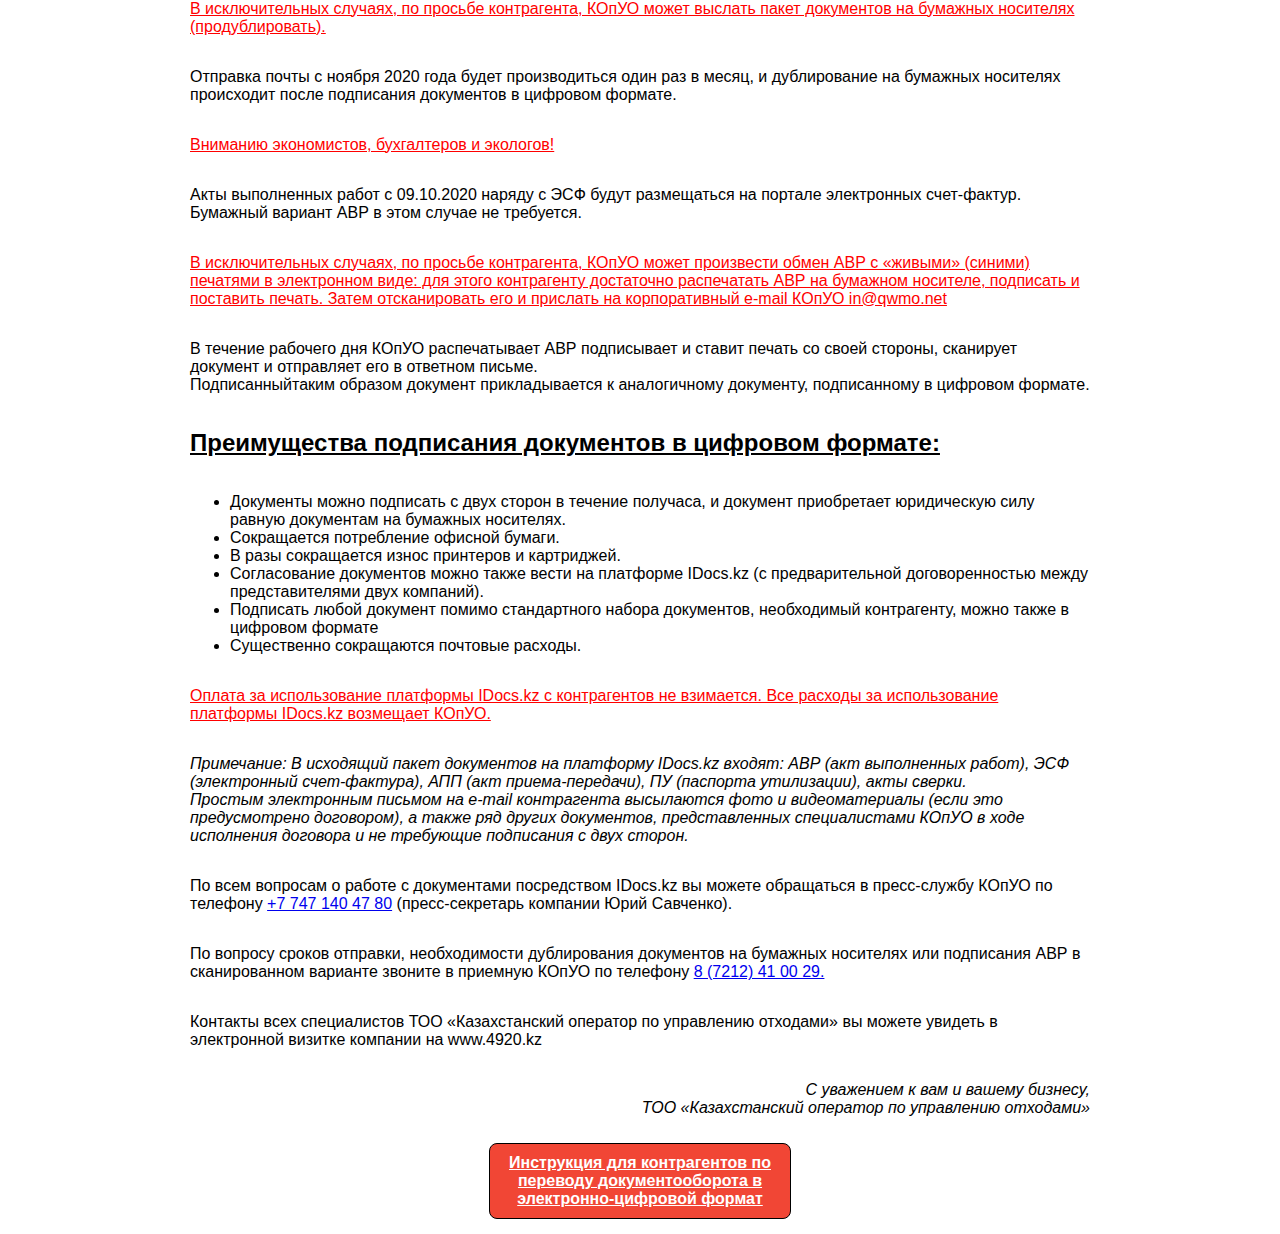
==== commit 9957522a: "upd style" ====
--- a/instruction.html
+++ b/instruction.html
@@ -1,210 +1,209 @@
 <!DOCTYPE html>
-<html xmlns="http://www.w3.org/1999/xhtml" lang="" xml:lang="">
+<html lang="en">
 <head>
+	<meta charset="UTF-8">
+	<meta name="viewport" content="width=device-width, initial-scale=1.0">
 	<title>Инструкция</title>
-
-	<meta http-equiv="Content-Type" content="text/html; charset=UTF-8"/>
 	<link rel="stylesheet" href="style.css">
-	<br/>
-	<style type="text/css">
-		<!--
-		p {margin: 0; padding: 0;}	.ft10{font-size:19px;font-family:Times;color:#c00000;}
-		.ft11{font-size:16px;font-family:Times;color:#000000;}
-		.ft12{font-size:16px;font-family:Times;color:#000000;}
-		.ft13{font-size:16px;font-family:Times;color:#ff0000;}
-		.ft14{font-size:16px;font-family:Times;color:#0462c1;}
-		.ft15{font-size:16px;line-height:23px;font-family:Times;color:#000000;}
-		-->
+</head>
+<body>
+	<style>
+		*{
+			font-family: 'Arial';
+		}
 		body{
-			display: flex !important;
-			flex-direction: column !important;
-			align-items: center !important;
-			justify-content: center !important;
-			height: 100% !important;
+			margin: 15px;
+			height: 100%;
+
+		}
+		.idocs_btn{
+			max-width: 960px;
+			margin: 0 auto;
+		}
+		.idocs_btn a{
+			margin: 0 auto;
+			margin-bottom: 10px;
+			text-align: center;
 		}
 	</style>
-
-</head>
-<body bgcolor="#A0A0A0" vlink="blue" link="blue">
-	<div id="page1-div" style="position:relative;width:892px;height:1262px;">
-				<div class="idocs_btn">
-			<a target="_blank" href="instuction.pdf">Скачать инструкцию</a>
-		</div>
-		<img width="892" height="1262" src="target001.png" alt="background image"/>
-		<p style="position:absolute;top:89px;left:136px;white-space:nowrap" class="ft10"><i>Подробная&#160;инструкция&#160;для&#160;контрагентов&#160;ТОО&#160;«Казахстанский&#160;оператор&#160;&#160;</i></p>
-		<p style="position:absolute;top:129px;left:130px;white-space:nowrap" class="ft10"><i>по&#160;управлению&#160;отходами» и&#160;ответы&#160;на&#160;вопросы по&#160;бумажным носителям.&#160;</i></p>
-		<p style="position:absolute;top:168px;left:128px;white-space:nowrap" class="ft11"><i>&#160;</i></p>
-		<p style="position:absolute;top:204px;left:128px;white-space:nowrap" class="ft12">&#160;</p>
-		<p style="position:absolute;top:204px;left:181px;white-space:nowrap" class="ft12">С&#160;1&#160;ноября&#160;2020&#160;года&#160;ТОО&#160;«Казахстанский оператор&#160;по&#160;управлению&#160;отходами»&#160;</p>
-		<p style="position:absolute;top:227px;left:128px;white-space:nowrap" class="ft15">(далее&#160;КОпУО)&#160;следуя&#160;нормам&#160;Закона&#160;РК&#160;от&#160;07.01.2003&#160;года&#160;№370-II&#160;«Об&#160;электронном&#160;<br/>документе&#160;и&#160;электронной&#160;цифровой&#160;подписи»,&#160;а&#160;также&#160;реализуя&#160;Государственную&#160;<br/>программу&#160;«Цифровой&#160;Казахстан»&#160;</p>
-		<p style="position:absolute;top:275px;left:398px;white-space:nowrap" class="ft13"><i>переводит&#160;весь&#160;документооборот&#160;с&#160;контрагентами&#160;</i></p>
-		<p style="position:absolute;top:299px;left:128px;white-space:nowrap" class="ft13"><i>в&#160;цифровой&#160;формат.&#160;</i></p>
-		<p style="position:absolute;top:334px;left:181px;white-space:nowrap" class="ft12">Пакеты&#160;документов&#160;подписываются&#160;ЭЦП директора&#160;КОпУО&#160;и&#160;размещаются&#160;на&#160;</p>
-		<p style="position:absolute;top:358px;left:128px;white-space:nowrap" class="ft12">платформе&#160;IDocs.kz&#160;для&#160;подписания&#160;ЭЦП контрагентом.&#160;</p>
-		<p style="position:absolute;top:394px;left:181px;white-space:nowrap" class="ft12">В&#160;момент&#160;размещения&#160;на&#160;e-mail&#160;ответственного&#160;сотрудника,&#160;сопровождающего&#160;</p>
-		<p style="position:absolute;top:417px;left:128px;white-space:nowrap" class="ft15">договор&#160;от&#160;лица&#160;контрагента&#160;либо&#160;на&#160;корпоративный&#160;e-mail&#160;контрагента&#160;высылаются&#160;все&#160;<br/>исходники&#160;документов&#160;(полный&#160;пакет)&#160;без&#160;подписи&#160;для проверки.&#160;Это&#160;необходимо&#160;для&#160;<br/>предварительной&#160;проверки&#160;указанных&#160;в&#160;документах сведений.&#160;</p>
-		<p style="position:absolute;top:501px;left:181px;white-space:nowrap" class="ft12">Внимательно&#160;изучите&#160;присланные&#160;документы.&#160;В&#160;случае&#160;обнаружения&#160;ошибки&#160;или&#160;</p>
-		<p style="position:absolute;top:524px;left:128px;white-space:nowrap" class="ft15">неточностей,&#160;а&#160;также&#160;необходимости&#160;переоформить&#160;документ&#160;согласно&#160;внутренним&#160;<br/>регламентам&#160;вашей&#160;компании&#160;немедленно&#160;сообщите&#160;об&#160;этом&#160;ответственному сотруднику&#160;<br/>КОпУО. Телефоны&#160;и&#160;e-mail&#160;всех&#160;специалистов&#160;ТОО&#160;«Казахстанский оператор&#160;по&#160;<br/>управлению&#160;отходами»&#160;вы&#160;можете&#160;увидеть&#160;в&#160;электронном&#160;справочнике&#160;компании по&#160;<br/>адресу<a href="http://www.4920.kz/">&#160;</a></p>
-		<p style="position:absolute;top:619px;left:185px;white-space:nowrap" class="ft14"><a href="http://www.4920.kz/">www.4920.kz</a></p>
-		<p style="position:absolute;top:619px;left:284px;white-space:nowrap" class="ft12"><a href="http://www.4920.kz/">&#160;</a>&#160;</p>
-		<p style="position:absolute;top:655px;left:181px;white-space:nowrap" class="ft12">При&#160;замещении пакета&#160;документов&#160;в&#160;системе&#160;IDocs.kz&#160;платформа&#160;моментально&#160;</p>
-		<p style="position:absolute;top:679px;left:128px;white-space:nowrap" class="ft12">генерирует&#160;и&#160;отправляет&#160;на&#160;e-mail&#160;контрагента&#160;письмо,&#160;которое&#160;выглядит&#160;вот&#160;так:&#160;</p>
-		<p style="position:absolute;top:1093px;left:469px;white-space:nowrap" class="ft12">&#160;</p>
-		<p style="position:absolute;top:1124px;left:181px;white-space:nowrap" class="ft12">&#160;</p>
+	<div class="idocs_btn">
+		<a target="_blank" href="instruction.pdf">Инструкция для контрагентов по переводу документооборота в электронно-цифровой формат</a>
+	</div>
+	<div class="page">
+		<h1 class="redtxt">Подробная инструкция для контрагентов ТОО «Казахстанский оператор  по управлению отходами» и ответы на вопросы по бумажным носителям. </h1>
+		<p>
+			С 1 ноября 2020 года ТОО «Казахстанский оператор по управлению отходами» (далее КОпУО) следуя нормам Закона РК от 07.01.2003 года №370-II «Об электронном документе и электронной цифровой подписи», а также реализуя Государственную программу «Цифровой Казахстан» <span class="redtxt">переводит весь документооборот с контрагентами в цифровой формат</span>.
+		</p>
+		<p>
+			Пакеты документов подписываются ЭЦП директора КОпУО и размещаются на платформе IDocs.kz для подписания ЭЦП контрагентом.
+		</p> 
+		<p>
+			В момент размещения на e-mail ответственного сотрудника, сопровождающего договор от лица контрагента либо на корпоративный e-mail контрагента высылаются все 
+			исходники документов (полный пакет) без подписи для проверки. Это необходимо для 
+			предварительной проверки указанных в документах сведений.
+		</p>
+		<p>
+			Внимательно изучите присланные документы. В случае обнаружения ошибки или неточностей, а также необходимости переоформить документ согласно внутренним 
+			регламентам вашей компании немедленно сообщите об этом ответственному сотруднику 
+			КОпУО. Телефоны и e-mail всех специалистов ТОО «Казахстанский оператор по 
+			управлению отходами» вы можете увидеть в электронном справочнике компании по 
+			адресу <a target="_blank" href="http://www.4920.kz">www.4920.kz</a>
+		</p>
+		<p>
+			При замещении пакета документов в системе IDocs.kz платформа моментально генерирует и отправляет на e-mail контрагента письмо, которое выглядит вот так:
+		</p>
+		<img src="img/2.png" alt="">
+		<p><i>Примечание: В силу технических особенностей срок получения контрагентом подобного
+		письма может составлять от 5 минут до нескольких часов.</i></p>
+		<p>
+			<i>
+				Примечание: Первое письмо может попасть в СПАМ. Это зачастую случается с
+				письмами от систем, производящих массовые рассылки. Зайдите в папку СПАМ, выделите в
+				списке галочкой письмо от IDocs.kz и пометьте его как НЕ СПАМ. Все остальные письма от
+				IDocs.kz будут попадать в папку Входящие.
+			</i>
+		</p>
+	</div>
+	<div class="page">
+		<p>
+			Контрагенту достаточно пройти по ссылке и подписать пакет документов ЭЦП. В
+			том случае, когда у ответственно за исполнение договора сотрудника нет доступа к ЭЦП,
+			необходимо письмо со ссылкой <span class="redtxt">ПЕРЕСЛАТЬ</span> на e-mail коллеги, владеющего правом
+			подписи ЭЦП? (юристу, гл. бухгалтеру, директору), с пометкой «Документы проверены.
+			Данные верны. Можно подписать».
+		</p>
+		<p>
+			<i>
+				<span class="redtxt">
+					После подписания ЭЦП пакета документов контрагентом, документ имеет
+					юридическую силу наравне с документами, подписанными на бумажных носителях.
+				</span>
+			</i>
+		</p>
+		<p>
+			После подписания пакета документов контрагентом появляется метка, которая
+			выглядит так:
+		</p>
+		<img src="img/1.png" alt="">
+		<p>
+			Если метка не появилась, просто обновите страницу в браузере. <br>
+			При необходимости можно скачать подписанный ЭЦП с двух сторон пакет
+			документов прямо с платформы IDocs.kz
+		</p>
+		<p>
+			Для этого два раза кликните на иконку пакета и в открывшемся окне появится
+			новый формат пакета документов:
+		</p>
+		<img src="img/3.png" alt="">
+	</div>
+	<div class="page">
+		<p>
+			В правом верхнем углу вы видите, что документы можно скачать или распечатать.
+		</p>
+		<p>
+			<i>		
+				Примечание: Пакет документов будет находиться на платформе неограниченное
+				время, его всегда можно будет найти по ссылке в письме от IDocs.kz (см. рис. №1)
+			</i>
+		</p>
+		<p class="redtxt">
+			В исключительных случаях, по просьбе контрагента, КОпУО может
+			выслать пакет документов на бумажных носителях (продублировать).
+		</p>
+		<p>
+			Отправка почты с ноября 2020 года будет производиться один раз в месяц, и
+			дублирование на бумажных носителях происходит после подписания документов в
+			цифровом формате.
+		</p>
+		<p class="redtxt">
+			Вниманию экономистов, бухгалтеров и экологов!
+		</p>
+		<p>
+			Акты выполненных работ с 09.10.2020 наряду с ЭСФ будут размещаться на портале
+			электронных счет-фактур. Бумажный вариант АВР в этом случае не требуется.
+		</p>
+		<p class="redtxt">
+			В исключительных случаях, по просьбе контрагента, КОпУО может
+			произвести обмен АВР с «живыми» (синими) печатями в электронном
+			виде: для этого контрагенту достаточно распечатать АВР на бумажном
+			носителе, подписать и поставить печать. Затем отсканировать его и
+			прислать на корпоративный e-mail КОпУО in@qwmo.net
+		</p>
+		<p>
+			В течение рабочего дня КОпУО распечатывает АВР подписывает и ставит печать со
+			своей стороны, сканирует документ и отправляет его в ответном письме. <br> Подписанныйтаким образом документ прикладывается к аналогичному документу, подписанному в
+			цифровом формате.
+		</p>
+		<h2 style="text-decoration: underline;">
+			Преимущества подписания документов в цифровом формате:
+		</h2>
+		<ul>
+			<li>
+				Документы можно подписать с двух сторон в течение получаса, и документ
+				приобретает юридическую силу равную документам на бумажных носителях.
+
+			</li>
+			<li>
+				Сокращается потребление офисной бумаги.
+
+			</li>
+			<li>
+				В разы сокращается износ принтеров и картриджей.
+
+			</li>
+			<li>
+				Согласование документов можно также вести на платформе IDocs.kz (с
+				предварительной договоренностью между представителями двух компаний).
+
+			</li>
+			<li>
+				Подписать любой документ помимо стандартного набора документов,
+				необходимый контрагенту, можно также в цифровом формате
+
+			</li>
+			<li>
+				Существенно сокращаются почтовые расходы.
+			</li>
+		</ul>
+		<p class="redtxt">
+			Оплата за использование платформы IDocs.kz с контрагентов не
+			взимается. Все расходы за использование платформы IDocs.kz возмещает
+			КОпУО.
+		</p>
+		<p>
+			<i>
+				Примечание: В исходящий пакет документов на платформу IDocs.kz входят: АВР (акт
+				выполненных работ), ЭСФ (электронный счет-фактура), АПП (акт приема-передачи), ПУ
+				(паспорта утилизации), акты сверки. <br>
+				Простым электронным письмом на e-mail контрагента высылаются фото и
+				видеоматериалы (если это предусмотрено договором), а также ряд других документов,
+				представленных специалистами КОпУО в ходе исполнения договора и не требующие
+				подписания с двух сторон.
+			</i>
+		</p>
+
+		<p>
+			По всем вопросам о работе с документами посредством IDocs.kz вы можете
+			обращаться в пресс-службу КОпУО по телефону <a href="tel:+7 747 140 47 80">+7 747 140 47 80</a> (пресс-секретарь
+			компании Юрий Савченко).
+		</p>
+		<p>
+			По вопросу сроков отправки, необходимости дублирования документов на
+			бумажных носителях или подписания АВР в сканированном варианте звоните в приемную
+			КОпУО по телефону <a href="tel:8 (7212) 41 00 29">8 (7212) 41 00 29.</a>
+		</p>
+		<p>
+			Контакты всех специалистов ТОО «Казахстанский оператор по управлению
+			отходами» вы можете увидеть в электронной визитке компании на www.4920.kz
+
+		</p>
+		<p style="text-align: right;align-self: flex-end;">
+			<i>С уважением к вам и вашему бизнесу, <br>
+			ТОО «Казахстанский оператор по управлению отходами»</i>
+		</p>
+	</div>
+	<div class="idocs_btn" style="margin-top: 10px;">
+		<a target="_blank" href="instruction.pdf">Инструкция для контрагентов по переводу документооборота в электронно-цифровой формат</a>
 	</div>
 </body>
-</html>
-<!DOCTYPE html>
-<html xmlns="http://www.w3.org/1999/xhtml" lang="" xml:lang="">
-<head>
-	<title></title>
-
-	<meta http-equiv="Content-Type" content="text/html; charset=UTF-8"/>
-	<br/>
-	<style type="text/css">
-		<!--
-		p {margin: 0; padding: 0;}	.ft20{font-size:14px;font-family:Times;color:#000000;}
-		.ft21{font-size:16px;font-family:Times;color:#000000;}
-		.ft22{font-size:16px;font-family:Times;color:#c00000;}
-		.ft23{font-size:14px;line-height:21px;font-family:Times;color:#000000;}
-		.ft24{font-size:16px;line-height:23px;font-family:Times;color:#000000;}
-		-->
-	</style>
-</head>
-<body bgcolor="#A0A0A0" vlink="blue" link="blue">
-	<div id="page2-div" style="position:relative;width:892px;height:1262px;">
-		<img width="892" height="1262" src="target002.png" alt="background image"/>
-		<p style="position:absolute;top:88px;left:181px;white-space:nowrap" class="ft20"><i>Примечание:&#160;В силу&#160;технических&#160;особенностей срок&#160;получения&#160;контрагентом подобного&#160;</i></p>
-		<p style="position:absolute;top:110px;left:128px;white-space:nowrap" class="ft20"><i>письма&#160;может&#160;составлять&#160;от&#160;5&#160;минут&#160;до&#160;нескольких&#160;часов.&#160;</i></p>
-		<p style="position:absolute;top:144px;left:181px;white-space:nowrap" class="ft20"><i>Примечание:&#160;Первое письмо&#160;может&#160;попасть&#160;в&#160;СПАМ. Это зачастую случается&#160;с&#160;</i></p>
-		<p style="position:absolute;top:165px;left:128px;white-space:nowrap" class="ft23"><i>письмами&#160;от&#160;систем,&#160;производящих&#160;массовые рассылки.&#160;Зайдите&#160;в&#160;папку&#160;СПАМ, выделите&#160;в&#160;<br/>списке галочкой&#160;письмо от&#160;IDocs.kz&#160;и&#160;пометьте его как&#160;НЕ&#160;СПАМ.&#160;Все остальные&#160;письма&#160;от&#160;<br/>IDocs.kz&#160;будут&#160;попадать&#160;в папку&#160;Входящие.&#160;</i></p>
-		<p style="position:absolute;top:243px;left:181px;white-space:nowrap" class="ft21">Контрагенту&#160;достаточно&#160;пройти&#160;по&#160;ссылке&#160;и&#160;подписать&#160;пакет&#160;документов&#160;ЭЦП.&#160;В&#160;</p>
-		<p style="position:absolute;top:267px;left:128px;white-space:nowrap" class="ft24">том&#160;случае,&#160;когда&#160;у ответственно&#160;за&#160;исполнение&#160;договора&#160;сотрудника&#160;нет&#160;доступа&#160;к&#160;ЭЦП,&#160;<br/>необходимо&#160;письмо&#160;со&#160;ссылкой&#160;</p>
-		<p style="position:absolute;top:291px;left:378px;white-space:nowrap" class="ft22"><i>ПЕРЕСЛАТЬ</i></p>
-		<p style="position:absolute;top:291px;left:466px;white-space:nowrap" class="ft21">&#160;на&#160;e-mail&#160;коллеги,&#160;владеющего&#160;правом&#160;</p>
-		<p style="position:absolute;top:314px;left:128px;white-space:nowrap" class="ft24">подписи&#160;ЭЦП?&#160;(юристу,&#160;гл. бухгалтеру,&#160;директору),&#160;с&#160;пометкой&#160;«Документы&#160;проверены.&#160;<br/>Данные&#160;верны.&#160;Можно&#160;подписать».&#160;</p>
-		<p style="position:absolute;top:374px;left:181px;white-space:nowrap" class="ft22"><i>После&#160;подписания&#160;ЭЦП пакета&#160;документов&#160;контрагентом,&#160;документ&#160;имеет&#160;</i></p>
-		<p style="position:absolute;top:397px;left:128px;white-space:nowrap" class="ft22"><i>юридическую силу&#160;наравне&#160;с&#160;документами, подписанными&#160;на&#160;бумажных&#160;носителях.&#160;</i></p>
-		<p style="position:absolute;top:433px;left:181px;white-space:nowrap" class="ft21">После&#160;подписания&#160;пакета&#160;документов&#160;контрагентом&#160;появляется&#160;метка,&#160;которая&#160;</p>
-		<p style="position:absolute;top:457px;left:128px;white-space:nowrap" class="ft21">выглядит&#160;так&#160;&#160;</p>
-		<p style="position:absolute;top:797px;left:403px;white-space:nowrap" class="ft21">&#160;</p>
-		<p style="position:absolute;top:828px;left:181px;white-space:nowrap" class="ft21">Если метка&#160;не&#160;появилась,&#160;просто&#160;обновите&#160;страницу&#160;в&#160;браузере.&#160;</p>
-		<p style="position:absolute;top:864px;left:181px;white-space:nowrap" class="ft21">При&#160;необходимости&#160;можно&#160;скачать&#160;подписанный&#160;ЭЦП с&#160;двух&#160;сторон&#160;пакет&#160;</p>
-		<p style="position:absolute;top:888px;left:128px;white-space:nowrap" class="ft21">документов&#160;прямо&#160;с&#160;платформы&#160;IDocs.kz&#160;&#160;</p>
-		<p style="position:absolute;top:923px;left:181px;white-space:nowrap" class="ft21">Для&#160;этого&#160;два&#160;раза&#160;кликните&#160;на&#160;иконку пакета&#160;и&#160;в&#160;открывшемся&#160;окне&#160;появится&#160;</p>
-		<p style="position:absolute;top:947px;left:128px;white-space:nowrap" class="ft21">новый&#160;формат&#160;пакета&#160;документов:&#160;</p>
-	</div>
-</body>
-</html>
-<!DOCTYPE html>
-<html xmlns="http://www.w3.org/1999/xhtml" lang="" xml:lang="">
-<head>
-	<title></title>
-
-	<meta http-equiv="Content-Type" content="text/html; charset=UTF-8"/>
-	<br/>
-	<style type="text/css">
-		<!--
-		p {margin: 0; padding: 0;}	.ft30{font-size:16px;font-family:Times;color:#000000;}
-		.ft31{font-size:14px;font-family:Times;color:#000000;}
-		.ft32{font-size:19px;font-family:Times;color:#c00000;}
-		.ft33{font-size:16px;line-height:23px;font-family:Times;color:#000000;}
-		.ft34{font-size:19px;line-height:27px;font-family:Times;color:#c00000;}
-		-->
-	</style>
-</head>
-<body bgcolor="#A0A0A0" vlink="blue" link="blue">
-	<div id="page3-div" style="position:relative;width:892px;height:1262px;">
-		<img width="892" height="1262" src="target003.png" alt="background image"/>
-		<p style="position:absolute;top:483px;left:830px;white-space:nowrap" class="ft30">&#160;</p>
-		<p style="position:absolute;top:514px;left:181px;white-space:nowrap" class="ft30">&#160;</p>
-		<p style="position:absolute;top:550px;left:181px;white-space:nowrap" class="ft30">В&#160;правом&#160;верхнем&#160;углу&#160;вы&#160;видите,&#160;что&#160;документы&#160;можно&#160;скачать&#160;или&#160;распечатать.&#160;</p>
-		<p style="position:absolute;top:585px;left:181px;white-space:nowrap" class="ft31"><i>Примечание:&#160;Пакет&#160;документов&#160;будет&#160;находиться&#160;на&#160;платформе&#160;неограниченное&#160;</i></p>
-		<p style="position:absolute;top:607px;left:128px;white-space:nowrap" class="ft31"><i>время,&#160;его всегда&#160;можно&#160;будет&#160;найти по&#160;ссылке&#160;в&#160;письме от&#160;IDocs.kz&#160;(см. рис.&#160;№1)&#160;</i></p>
-		<p style="position:absolute;top:641px;left:128px;white-space:nowrap" class="ft30">&#160;</p>
-		<p style="position:absolute;top:641px;left:181px;white-space:nowrap" class="ft30">&#160;</p>
-		<p style="position:absolute;top:678px;left:181px;white-space:nowrap" class="ft32"><i>В&#160;исключительных случаях,&#160;по&#160;просьбе&#160;контрагента,&#160;КОпУО&#160;может&#160;</i></p>
-		<p style="position:absolute;top:705px;left:128px;white-space:nowrap" class="ft32"><i>выслать&#160;пакет&#160;документов&#160;на бумажных&#160;носителях (продублировать).&#160;</i></p>
-		<p style="position:absolute;top:744px;left:181px;white-space:nowrap" class="ft30">&#160;Отправка&#160;почты&#160;с&#160;ноября&#160;2020&#160;года&#160;будет&#160;производиться&#160;один&#160;раз в&#160;месяц, и&#160;</p>
-		<p style="position:absolute;top:768px;left:128px;white-space:nowrap" class="ft33">дублирование&#160;на&#160;бумажных&#160;носителях&#160;происходит&#160;после&#160;подписания&#160;документов&#160;в&#160;<br/>цифровом&#160;формате.&#160;</p>
-		<p style="position:absolute;top:827px;left:181px;white-space:nowrap" class="ft30">&#160;</p>
-		<p style="position:absolute;top:864px;left:181px;white-space:nowrap" class="ft32"><i>Вниманию&#160;экономистов,&#160;бухгалтеров&#160;и&#160;экологов!&#160;</i></p>
-		<p style="position:absolute;top:903px;left:181px;white-space:nowrap" class="ft30">Акты&#160;выполненных&#160;работ&#160;с&#160;09.10.2020&#160;наряду&#160;с&#160;ЭСФ&#160;будут&#160;размещаться&#160;на&#160;портале&#160;</p>
-		<p style="position:absolute;top:926px;left:128px;white-space:nowrap" class="ft30">электронных&#160;счет-фактур. Бумажный&#160;вариант&#160;АВР&#160;в&#160;этом&#160;случае&#160;не&#160;требуется.&#160;</p>
-		<p style="position:absolute;top:963px;left:181px;white-space:nowrap" class="ft32"><i>В&#160;исключительных случаях,&#160;по&#160;просьбе&#160;контрагента,&#160;КОпУО&#160;может&#160;</i></p>
-		<p style="position:absolute;top:991px;left:128px;white-space:nowrap" class="ft34"><i>произвести&#160;обмен&#160;АВР&#160;с «живыми» (синими)&#160;печатями&#160;в&#160;электронном&#160;<br/>виде:&#160;для&#160;этого&#160;контрагенту&#160;достаточно&#160;распечатать&#160;АВР&#160;на бумажном&#160;<br/>носителе,&#160;подписать&#160;и&#160;поставить&#160;печать.&#160;Затем&#160;отсканировать&#160;его&#160;и&#160;<br/>прислать&#160;на корпоративный&#160;e-mail&#160;КОпУО<a href="mailto:in@qwmo.net">&#160;in@qwmo.net&#160;</a></i><i>&#160;&#160;</i></p>
-		<p style="position:absolute;top:1113px;left:181px;white-space:nowrap" class="ft30">В&#160;течение&#160;рабочего&#160;дня&#160;КОпУО&#160;распечатывает&#160;АВР&#160;подписывает&#160;и&#160;ставит&#160;печать&#160;со&#160;</p>
-		<p style="position:absolute;top:1136px;left:128px;white-space:nowrap" class="ft30">своей&#160;стороны,&#160;сканирует&#160;документ&#160;и&#160;отправляет&#160;его&#160;в&#160;ответном&#160;письме.&#160;Подписанный&#160;</p>
-	</div>
-</body>
-</html>
-<!DOCTYPE html>
-<html xmlns="http://www.w3.org/1999/xhtml" lang="" xml:lang="">
-<head>
-	<title></title>
-
-	<meta http-equiv="Content-Type" content="text/html; charset=UTF-8"/>
-	<br/>
-	<style type="text/css">
-		<!--
-		p {margin: 0; padding: 0;}	.ft40{font-size:16px;font-family:Times;color:#000000;}
-		.ft41{font-size:19px;font-family:Times;color:#000000;}
-		.ft42{font-size:19px;font-family:Times;color:#c00000;}
-		.ft43{font-size:14px;font-family:Times;color:#000000;}
-		.ft44{font-size:16px;font-family:Times;color:#0462c1;}
-		.ft45{font-size:16px;line-height:23px;font-family:Times;color:#000000;}
-		.ft46{font-size:19px;line-height:27px;font-family:Times;color:#c00000;}
-		.ft47{font-size:14px;line-height:21px;font-family:Times;color:#000000;}
-		-->
-	</style>
-</head>
-<body bgcolor="#A0A0A0" vlink="blue" link="blue">
-	<div id="page4-div" style="position:relative;width:892px;height:1262px;">
-		<img width="892" height="1262" src="target004.png" alt="background image"/>
-		<p style="position:absolute;top:89px;left:128px;white-space:nowrap" class="ft45">таким&#160;образом&#160;документ&#160;прикладывается&#160;к&#160;аналогичному документу,&#160;подписанному в&#160;<br/>цифровом&#160;формате.&#160;&#160;</p>
-		<p style="position:absolute;top:148px;left:181px;white-space:nowrap" class="ft40">&#160;</p>
-		<p style="position:absolute;top:184px;left:181px;white-space:nowrap" class="ft41"><i>Преимущества&#160;подписания&#160;документов&#160;в&#160;цифровом&#160;формате:&#160;</i></p>
-		<p style="position:absolute;top:223px;left:181px;white-space:nowrap" class="ft40">Документы&#160;можно&#160;подписать&#160;с&#160;двух&#160;сторон&#160;в&#160;течение&#160;получаса, и&#160;документ&#160;</p>
-		<p style="position:absolute;top:247px;left:128px;white-space:nowrap" class="ft40">приобретает&#160;юридическую&#160;силу&#160;равную&#160;документам&#160;на&#160;бумажных&#160;носителях.&#160;</p>
-		<p style="position:absolute;top:283px;left:181px;white-space:nowrap" class="ft40">Сокращается&#160;потребление&#160;офисной&#160;бумаги.&#160;</p>
-		<p style="position:absolute;top:319px;left:181px;white-space:nowrap" class="ft40">В&#160;разы&#160;сокращается&#160;износ&#160;принтеров&#160;и&#160;картриджей.&#160;</p>
-		<p style="position:absolute;top:354px;left:181px;white-space:nowrap" class="ft40">Согласование&#160;документов&#160;можно&#160;также&#160;вести&#160;на&#160;платформе&#160;IDocs.kz&#160;(с&#160;</p>
-		<p style="position:absolute;top:378px;left:128px;white-space:nowrap" class="ft40">предварительной&#160;договоренностью&#160;между&#160;представителями&#160;двух&#160;компаний).&#160;</p>
-		<p style="position:absolute;top:414px;left:181px;white-space:nowrap" class="ft40">Подписать&#160;любой&#160;документ&#160;помимо&#160;стандартного&#160;набора&#160;документов,&#160;</p>
-		<p style="position:absolute;top:437px;left:128px;white-space:nowrap" class="ft40">необходимый&#160;контрагенту,&#160;можно&#160;также&#160;в&#160;цифровом&#160;формате&#160;</p>
-		<p style="position:absolute;top:473px;left:181px;white-space:nowrap" class="ft40">Существенно&#160;сокращаются&#160;почтовые&#160;расходы.&#160;</p>
-		<p style="position:absolute;top:509px;left:181px;white-space:nowrap" class="ft40">&#160;</p>
-		<p style="position:absolute;top:545px;left:181px;white-space:nowrap" class="ft42"><i>Оплата&#160;за&#160;использование платформы&#160;IDocs.kz&#160;с контрагентов&#160;не&#160;</i></p>
-		<p style="position:absolute;top:573px;left:128px;white-space:nowrap" class="ft46"><i>взимается.&#160;Все&#160;расходы&#160;за&#160;использование платформы&#160;IDocs.kz&#160;возмещает&#160;<br/>КОпУО.&#160;</i></p>
-		<p style="position:absolute;top:639px;left:181px;white-space:nowrap" class="ft43"><i>Примечание:&#160;В исходящий&#160;пакет&#160;документов&#160;на&#160;платформу&#160;IDocs.kz&#160;входят:&#160;АВР&#160;(акт&#160;</i></p>
-		<p style="position:absolute;top:661px;left:128px;white-space:nowrap" class="ft47"><i>выполненных работ), ЭСФ&#160;(электронный&#160;счет-фактура),&#160;АПП&#160;(акт&#160;приема-передачи),&#160;ПУ&#160;<br/>(паспорта утилизации),&#160;акты сверки.&#160;</i></p>
-		<p style="position:absolute;top:717px;left:181px;white-space:nowrap" class="ft43"><i>Простым электронным&#160;письмом&#160;на&#160;e-mail&#160;контрагента&#160;высылаются&#160;фото и&#160;</i></p>
-		<p style="position:absolute;top:738px;left:128px;white-space:nowrap" class="ft47"><i>видеоматериалы (если&#160;это предусмотрено договором),&#160;а&#160;также ряд&#160;других&#160;документов,&#160;<br/>представленных&#160;специалистами&#160;КОпУО&#160;в&#160;ходе&#160;исполнения&#160;договора&#160;и не требующие&#160;<br/>подписания&#160;с двух&#160;сторон.&#160;</i></p>
-		<p style="position:absolute;top:816px;left:181px;white-space:nowrap" class="ft40">По&#160;всем&#160;вопросам&#160;о&#160;работе&#160;с&#160;документами&#160;посредством&#160;IDocs.kz&#160;вы&#160;можете&#160;</p>
-		<p style="position:absolute;top:839px;left:128px;white-space:nowrap" class="ft45">обращаться&#160;в&#160;пресс-службу КОпУО&#160;по&#160;телефону +7&#160;747&#160;140&#160;47&#160;80&#160;(пресс-секретарь&#160;<br/>компании Юрий Савченко).&#160;</p>
-		<p style="position:absolute;top:899px;left:181px;white-space:nowrap" class="ft40">По&#160;вопросу&#160;сроков&#160;отправки, необходимости&#160;дублирования&#160;документов&#160;на&#160;</p>
-		<p style="position:absolute;top:923px;left:128px;white-space:nowrap" class="ft45">бумажных&#160;носителях&#160;или&#160;подписания&#160;АВР&#160;в&#160;сканированном&#160;варианте&#160;звоните&#160;в&#160;приемную&#160;<br/>КОпУО&#160;по&#160;телефону 8&#160;(7212)&#160;41&#160;00&#160;29.&#160;</p>
-		<p style="position:absolute;top:982px;left:181px;white-space:nowrap" class="ft40">Контакты&#160;всех&#160;специалистов&#160;ТОО&#160;«Казахстанский оператор&#160;по&#160;управлению&#160;</p>
-		<p style="position:absolute;top:1006px;left:128px;white-space:nowrap" class="ft40">отходами»&#160;вы&#160;можете&#160;увидеть&#160;в&#160;электронной&#160;визитке&#160;компании&#160;н<a href="http://www.4920.kz/">а&#160;</a></p>
-		<p style="position:absolute;top:1006px;left:651px;white-space:nowrap" class="ft44"><a href="http://www.4920.kz/">www.4920.kz</a></p>
-		<p style="position:absolute;top:1006px;left:751px;white-space:nowrap" class="ft40"><a href="http://www.4920.kz/">&#160;</a>&#160;</p>
-		<p style="position:absolute;top:1042px;left:829px;white-space:nowrap" class="ft40">&#160;</p>
-		<p style="position:absolute;top:1077px;left:535px;white-space:nowrap" class="ft40">С&#160;уважением&#160;к&#160;вам&#160;и&#160;вашему бизнесу,&#160;</p>
-		<p style="position:absolute;top:1113px;left:388px;white-space:nowrap" class="ft40">ТОО&#160;«Казахстанский оператор&#160;по&#160;управлению&#160;отходами»&#160;</p>
-		<p style="position:absolute;top:1149px;left:181px;white-space:nowrap" class="ft40">&#160;</p>
-		<style>
-			.idocs_btn{
-				max-width:100%;
-				width:100%;
-				text-align: center;
-				margin-top: 20px;
-				margin-bottom: 30px;
-			}
-		</style>
-		<div class="idocs_btn">
-			<a target="_blank" href="instuction.pdf">Скачать инструкцию</a>
-		</div>
-	</div>
-
-</body>
-</html>
+</html>--- a/style.css
+++ b/style.css
@@ -24,6 +24,31 @@
     display: flex;
     flex-direction:column;
 }
+.page{
+    display: flex;
+    flex-direction: column;
+    align-items: flex-start;
+    justify-content: center;
+    background: #fff;
+    box-sizing: border-box;
+    padding: 20px 30px 0 30px;
+    max-width: 960px;
+    margin: 0 auto;
+}
+.page h1{
+    color:red;
+    font-size: 25px;
+    text-align: center;
+}
+.page img{
+    max-width: 800px;
+    align-self: center;
+    margin-bottom: 20px;
+}
+.page .redtxt{
+    color:red;
+    text-decoration: underline;
+}
 .item{
     margin-bottom: 15px;
     margin-top: 15px;
@@ -115,13 +140,15 @@
     margin-right: 0;
 }
 .idocs_btn a{
+    display: block;
+    max-width: 280px;
     background: #F14635;
     padding: 10px;
     border-radius: 8px;
     border:1px solid #000;
     color:#fff; 
     font-weight: bold;
-    max-height: 20px;
+    max-height: 70px;
     margin-left: 2%;
 }
 .idocs_btn a:hover{
@@ -357,6 +384,9 @@
         background-image: url('bgph.jpg');
         background-size: 100%;
     }
+    .header{
+        flex-direction: column;
+    }
     .main{
         align-items: center;
         padding-left: 0px;
@@ -431,8 +461,10 @@
     }
     .phone-ico{display: none;}
      .idocs_btn a {
-    font-size: 7px;
+    font-size: 17px;
     margin-left: 0;
+        margin: 0 auto;
+        margin-top: 10px;
 }
 
 }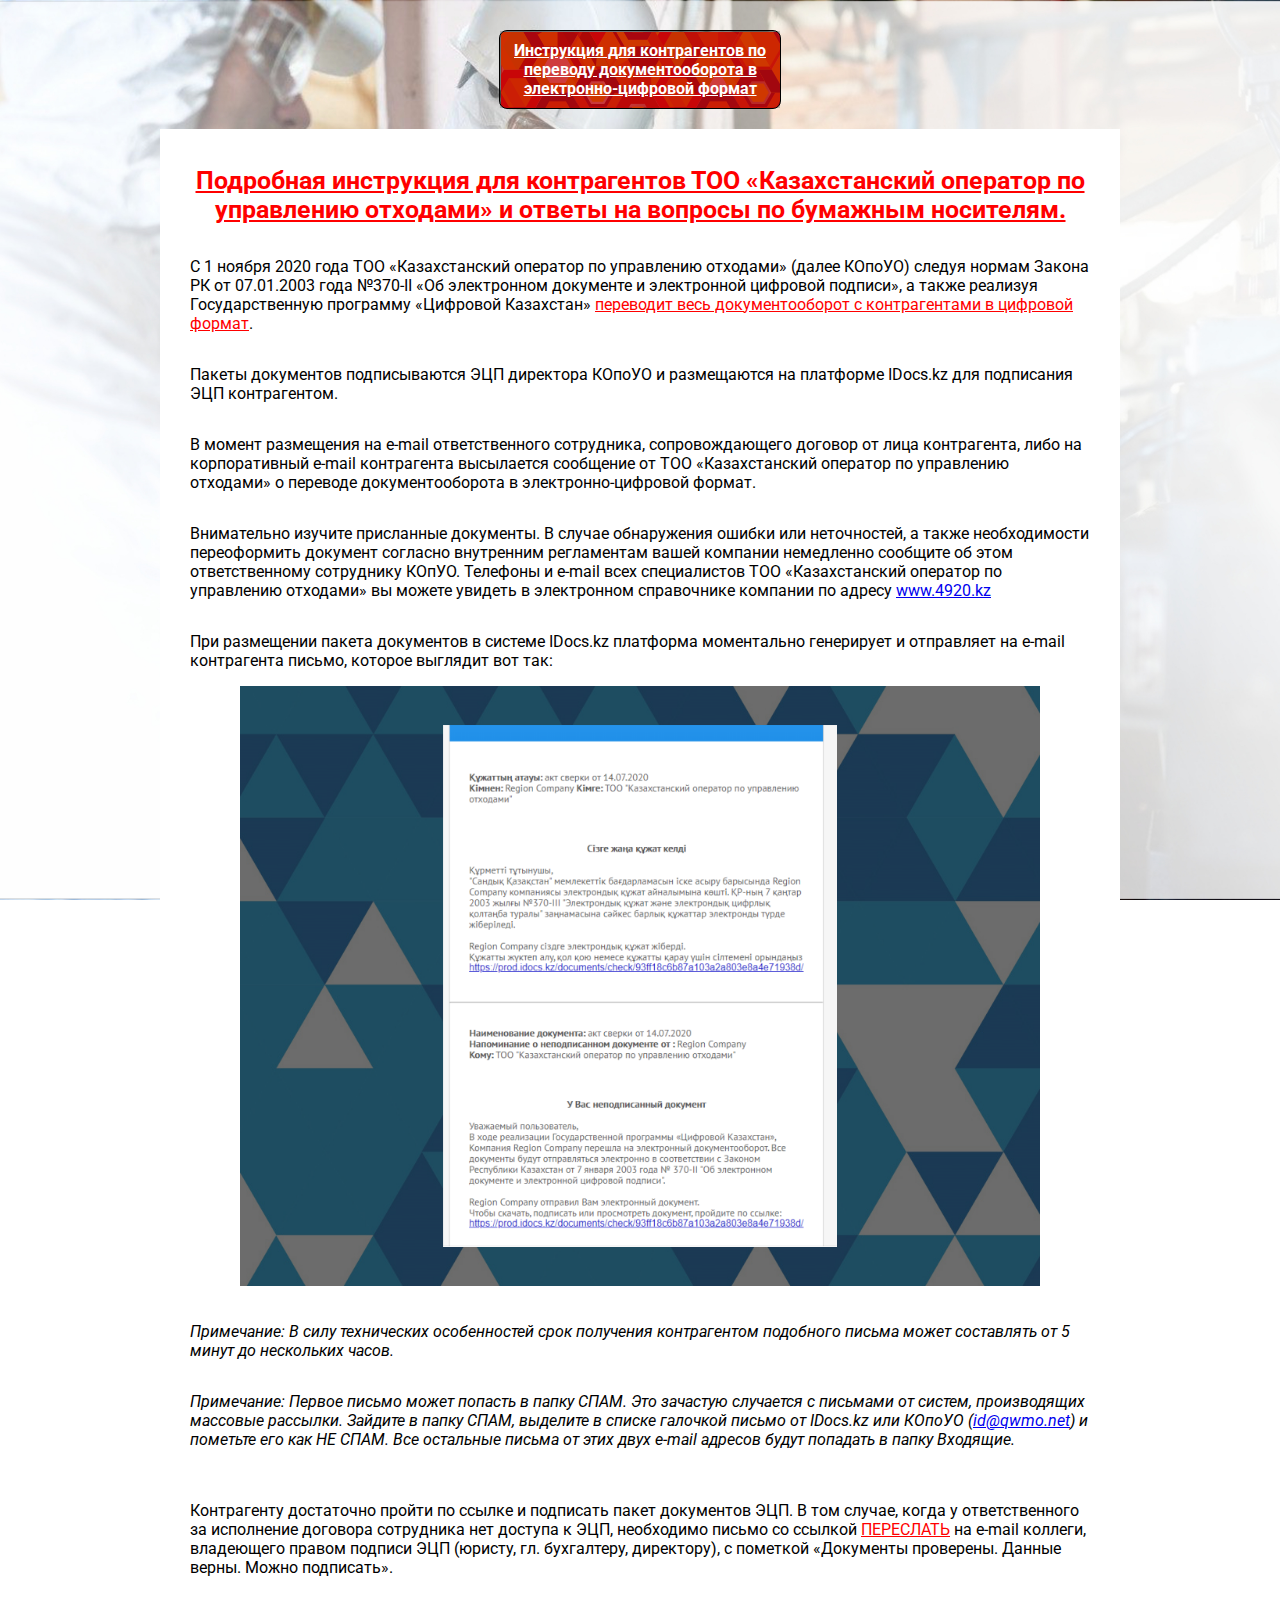
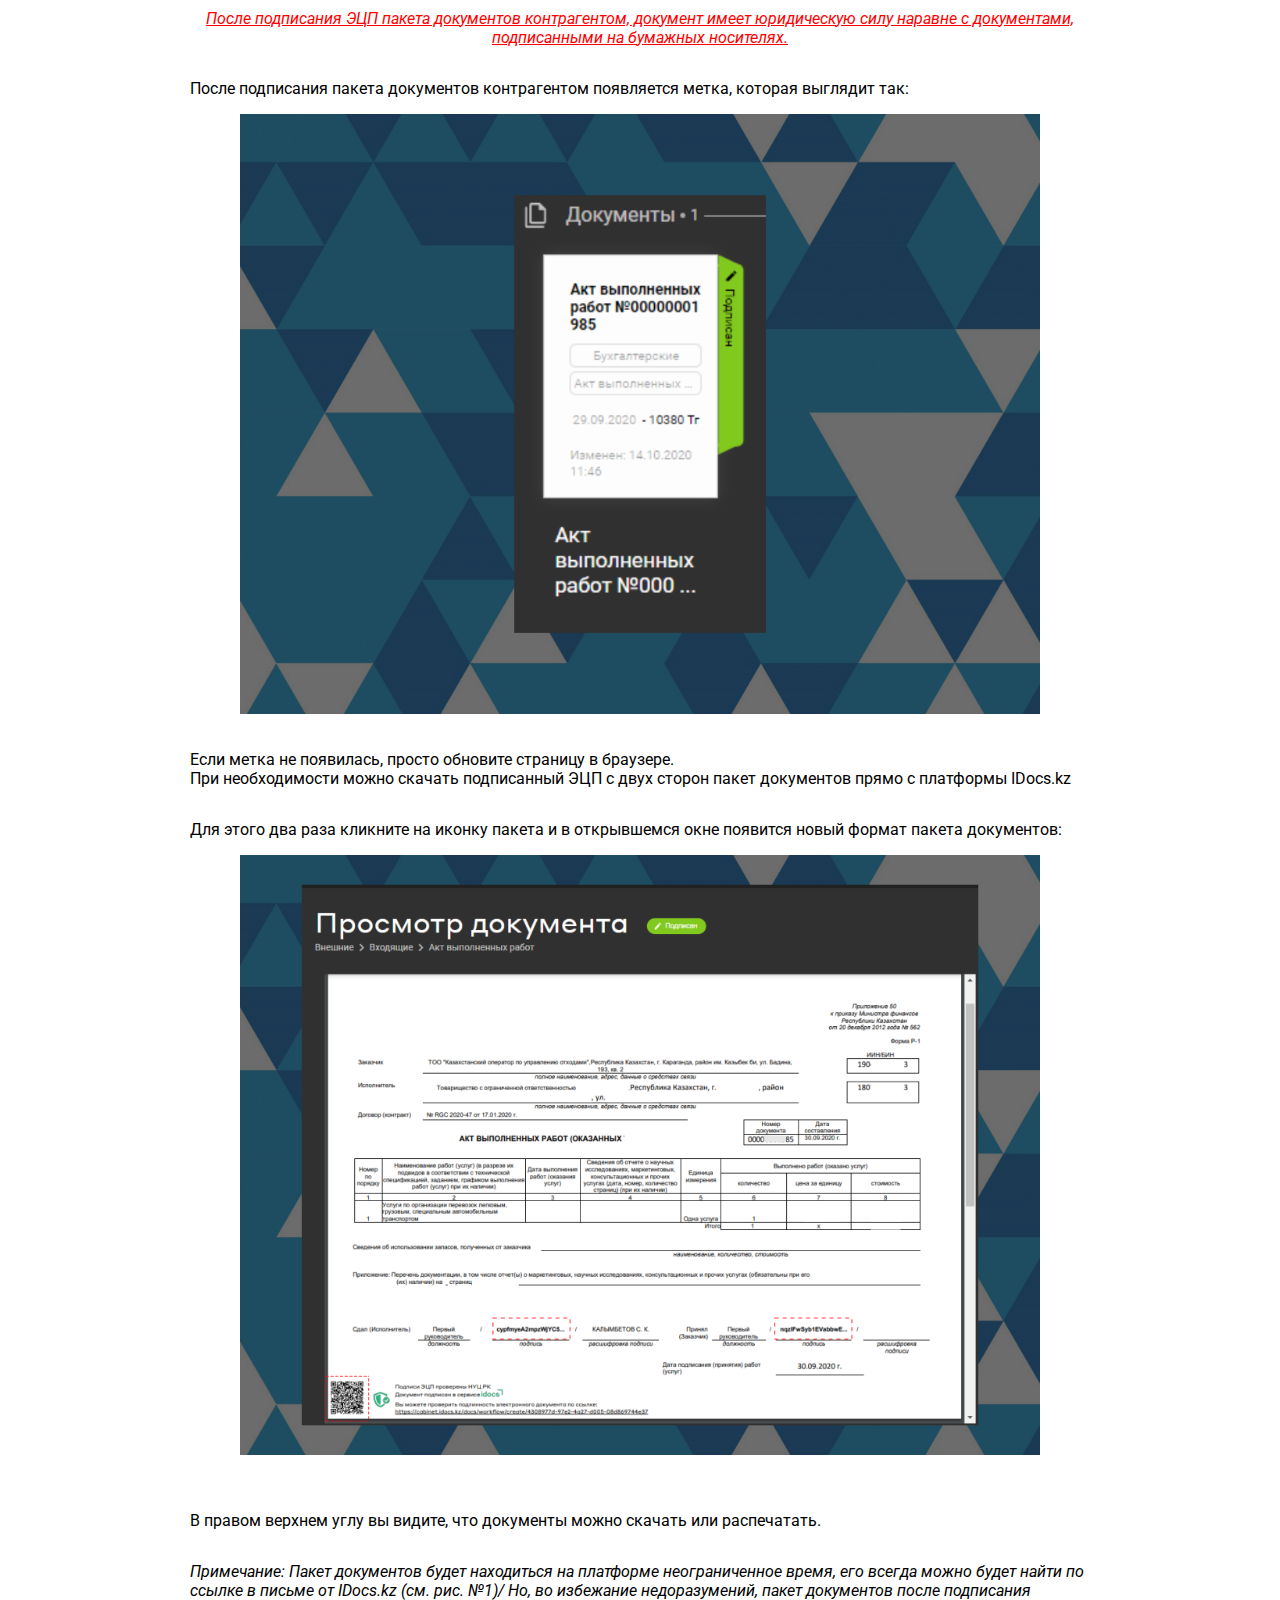
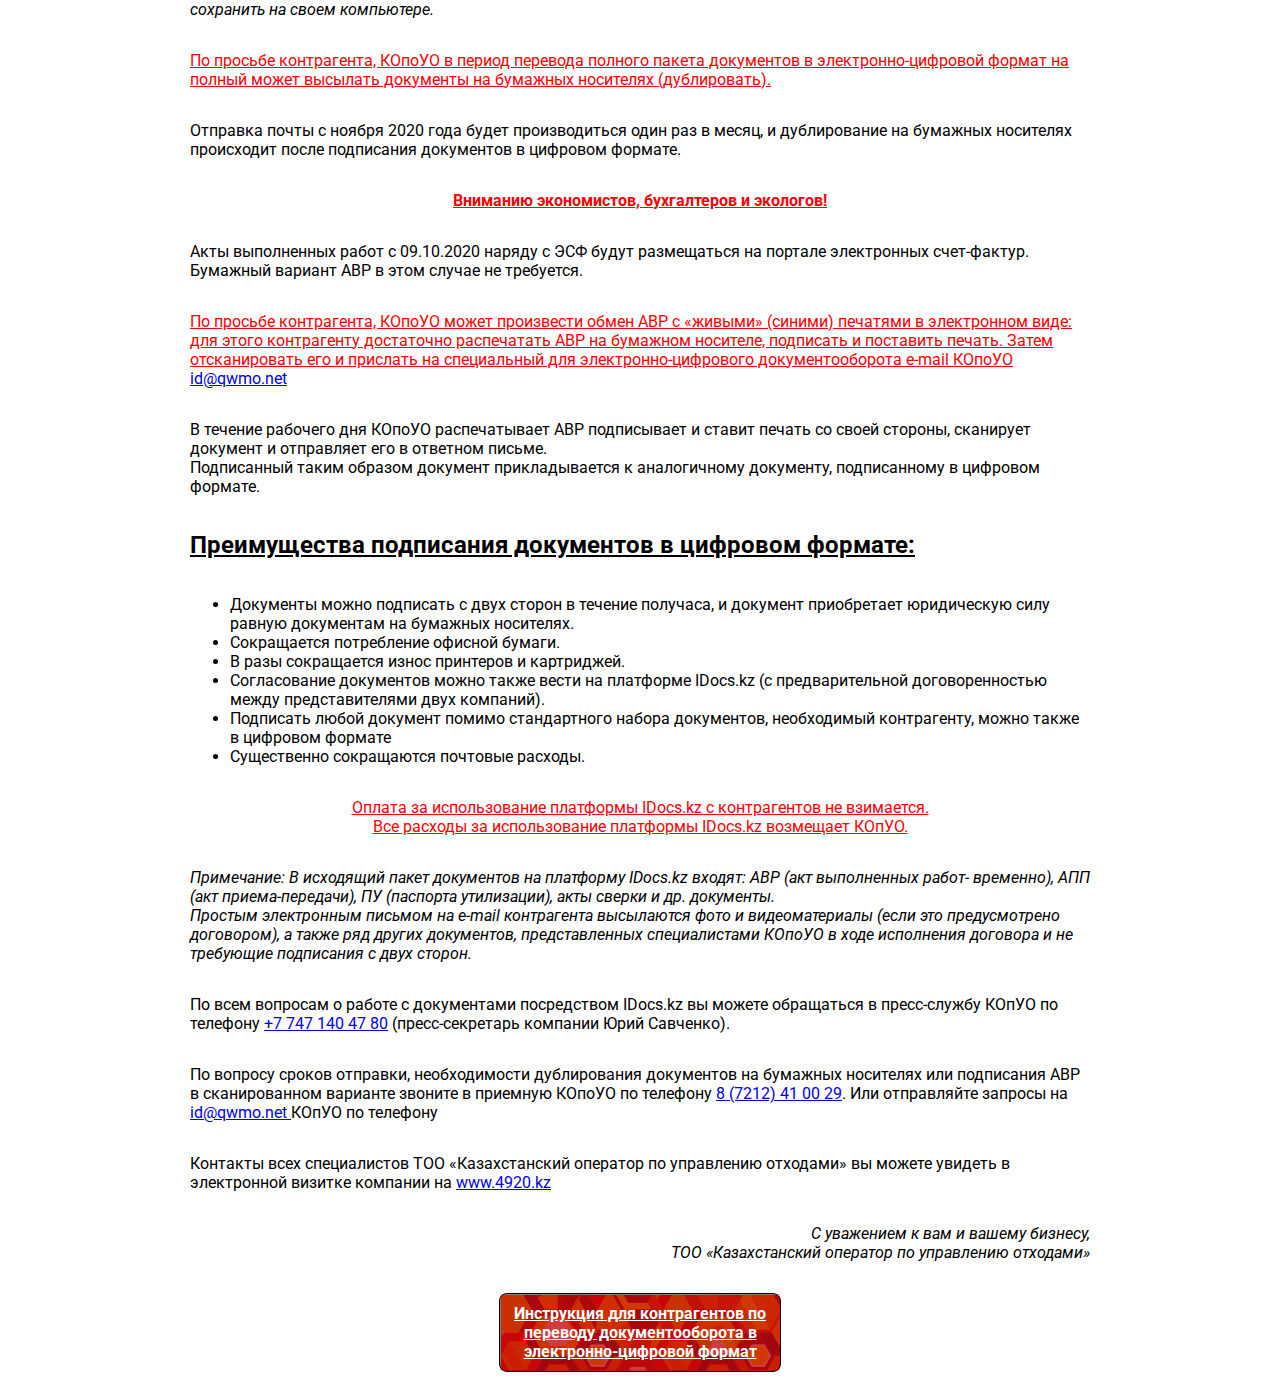
==== commit 7f251754: "upd btn and popup" ====
--- a/instruction.html
+++ b/instruction.html
@@ -5,11 +5,12 @@
 	<meta name="viewport" content="width=device-width, initial-scale=1.0">
 	<title>Инструкция</title>
 	<link rel="stylesheet" href="style.css">
+	<link href="https://fonts.googleapis.com/css2?family=Roboto:ital,wght@0,100;0,300;0,400;0,500;0,700;0,900;1,100;1,300;1,400;1,500;1,700;1,900&display=swap" rel="stylesheet">
 </head>
 <body>
 	<style>
 		*{
-			font-family: 'Arial';
+			font-family: 'Roboto';
 		}
 		body{
 			margin: 15px;
@@ -20,27 +21,29 @@
 			max-width: 960px;
 			margin: 0 auto;
 		}
-		.idocs_btn a{
-			margin: 0 auto;
-			margin-bottom: 10px;
+		.idocs_btn a{color:#fff;}
+		.idocs_btn-cont{
+			margin: 0 auto !important;
+			margin-bottom: 20px !important;
 			text-align: center;
 		}
 	</style>
 	<div class="idocs_btn">
-		<a target="_blank" href="instruction.pdf">Инструкция для контрагентов по переводу документооборота в электронно-цифровой формат</a>
+		<div class="idocs_btn-cont">
+			<a target="_blank" href="instruction.pdf">Инструкция для контрагентов по переводу документооборота в электронно-цифровой формат</a>
+		</div>
 	</div>
 	<div class="page">
-		<h1 class="redtxt">Подробная инструкция для контрагентов ТОО «Казахстанский оператор  по управлению отходами» и ответы на вопросы по бумажным носителям. </h1>
+		<h1 class="redtxt" style="text-align: center;">Подробная инструкция для контрагентов ТОО «Казахстанский оператор по управлению отходами» и ответы на вопросы по бумажным носителям.
+		</h1>
 		<p>
-			С 1 ноября 2020 года ТОО «Казахстанский оператор по управлению отходами» (далее КОпУО) следуя нормам Закона РК от 07.01.2003 года №370-II «Об электронном документе и электронной цифровой подписи», а также реализуя Государственную программу «Цифровой Казахстан» <span class="redtxt">переводит весь документооборот с контрагентами в цифровой формат</span>.
+			С 1 ноября 2020 года ТОО «Казахстанский оператор по управлению отходами» (далее КОпоУО) следуя нормам Закона РК от 07.01.2003 года №370-II «Об электронном документе и электронной цифровой подписи», а также реализуя Государственную программу «Цифровой Казахстан» <span class="redtxt">переводит весь документооборот с контрагентами в цифровой формат</span>.
 		</p>
 		<p>
-			Пакеты документов подписываются ЭЦП директора КОпУО и размещаются на платформе IDocs.kz для подписания ЭЦП контрагентом.
+			Пакеты документов подписываются ЭЦП директора КОпоУО и размещаются на платформе IDocs.kz для подписания ЭЦП контрагентом.
 		</p> 
 		<p>
-			В момент размещения на e-mail ответственного сотрудника, сопровождающего договор от лица контрагента либо на корпоративный e-mail контрагента высылаются все 
-			исходники документов (полный пакет) без подписи для проверки. Это необходимо для 
-			предварительной проверки указанных в документах сведений.
+			В момент размещения на e-mail ответственного сотрудника, сопровождающего договор от лица контрагента, либо на корпоративный e-mail контрагента высылается сообщение от ТОО «Казахстанский оператор по управлению отходами» о переводе документооборота в электронно-цифровой формат.
 		</p>
 		<p>
 			Внимательно изучите присланные документы. В случае обнаружения ошибки или неточностей, а также необходимости переоформить документ согласно внутренним 
@@ -50,33 +53,28 @@
 			адресу <a target="_blank" href="http://www.4920.kz">www.4920.kz</a>
 		</p>
 		<p>
-			При замещении пакета документов в системе IDocs.kz платформа моментально генерирует и отправляет на e-mail контрагента письмо, которое выглядит вот так:
+			При размещении пакета документов в системе IDocs.kz платформа моментально генерирует и отправляет на e-mail контрагента письмо, которое выглядит вот так:
 		</p>
 		<img src="img/2.png" alt="">
-		<p><i>Примечание: В силу технических особенностей срок получения контрагентом подобного
-		письма может составлять от 5 минут до нескольких часов.</i></p>
+		<p><i>Примечание: В силу технических особенностей срок получения контрагентом подобного письма может составлять от 5 минут до нескольких часов.</i></p>
 		<p>
 			<i>
-				Примечание: Первое письмо может попасть в СПАМ. Это зачастую случается с
-				письмами от систем, производящих массовые рассылки. Зайдите в папку СПАМ, выделите в
-				списке галочкой письмо от IDocs.kz и пометьте его как НЕ СПАМ. Все остальные письма от
-				IDocs.kz будут попадать в папку Входящие.
+				Примечание: Первое письмо может попасть в папку СПАМ. Это зачастую случается с
+				письмами от систем, производящих массовые рассылки. Зайдите в папку СПАМ, выделите в списке галочкой письмо от IDocs.kz или КОпоУО (<a href="mailto:id@qwmo.net">id@qwmo.net</a>) и пометьте его как НЕ СПАМ. Все остальные письма от этих двух e-mail адресов будут попадать в папку Входящие.
+
 			</i>
 		</p>
 	</div>
 	<div class="page">
 		<p>
-			Контрагенту достаточно пройти по ссылке и подписать пакет документов ЭЦП. В
-			том случае, когда у ответственно за исполнение договора сотрудника нет доступа к ЭЦП,
-			необходимо письмо со ссылкой <span class="redtxt">ПЕРЕСЛАТЬ</span> на e-mail коллеги, владеющего правом
-			подписи ЭЦП? (юристу, гл. бухгалтеру, директору), с пометкой «Документы проверены.
-			Данные верны. Можно подписать».
+			Контрагенту достаточно пройти по ссылке и подписать пакет документов ЭЦП. В том случае, когда у ответственного за исполнение договора сотрудника нет доступа к ЭЦП, необходимо письмо со ссылкой <span class="redtxt">ПЕРЕСЛАТЬ</span> на e-mail коллеги, владеющего правом подписи ЭЦП (юристу, гл. бухгалтеру, директору), с пометкой «Документы проверены. Данные верны. Можно подписать».
+
 		</p>
 		<p>
 			<i>
-				<span class="redtxt">
-					После подписания ЭЦП пакета документов контрагентом, документ имеет
-					юридическую силу наравне с документами, подписанными на бумажных носителях.
+				<span class="redtxt" style="text-align: center;display: block;">
+					После подписания ЭЦП пакета документов контрагентом, документ имеет юридическую силу наравне с документами, подписанными на бумажных носителях.
+
 				</span>
 			</i>
 		</p>
@@ -102,45 +100,37 @@
 		</p>
 		<p>
 			<i>		
-				Примечание: Пакет документов будет находиться на платформе неограниченное
-				время, его всегда можно будет найти по ссылке в письме от IDocs.kz (см. рис. №1)
+				Примечание: Пакет документов будет находиться на платформе неограниченное время, его всегда можно будет найти по ссылке в письме от IDocs.kz (см. рис. №1)/ Но, во избежание недоразумений, пакет документов после подписания сохранить на своем компьютере.
 			</i>
 		</p>
 		<p class="redtxt">
-			В исключительных случаях, по просьбе контрагента, КОпУО может
-			выслать пакет документов на бумажных носителях (продублировать).
+			По просьбе контрагента, КОпоУО в период перевода полного пакета документов в электронно-цифровой формат на полный может высылать документы на бумажных носителях (дублировать).
 		</p>
 		<p>
-			Отправка почты с ноября 2020 года будет производиться один раз в месяц, и
-			дублирование на бумажных носителях происходит после подписания документов в
-			цифровом формате.
+			Отправка почты с ноября 2020 года будет производиться один раз в месяц, и дублирование на бумажных носителях происходит после подписания документов в цифровом формате.
 		</p>
-		<p class="redtxt">
+		<p class="redtxt" style="text-align: center;display: block;width: 100%;font-weight: bold;">
 			Вниманию экономистов, бухгалтеров и экологов!
 		</p>
 		<p>
-			Акты выполненных работ с 09.10.2020 наряду с ЭСФ будут размещаться на портале
-			электронных счет-фактур. Бумажный вариант АВР в этом случае не требуется.
+			Акты выполненных работ с 09.10.2020 наряду с ЭСФ будут размещаться на портале электронных счет-фактур. Бумажный вариант АВР в этом случае не требуется.
 		</p>
 		<p class="redtxt">
-			В исключительных случаях, по просьбе контрагента, КОпУО может
-			произвести обмен АВР с «живыми» (синими) печатями в электронном
-			виде: для этого контрагенту достаточно распечатать АВР на бумажном
-			носителе, подписать и поставить печать. Затем отсканировать его и
-			прислать на корпоративный e-mail КОпУО in@qwmo.net
+			По просьбе контрагента, КОпоУО может произвести обмен АВР с «живыми» (синими) печатями в электронном виде: для этого контрагенту достаточно распечатать АВР на бумажном носителе, подписать и поставить печать. Затем отсканировать его и
+			прислать на специальный для электронно-цифрового документооборота e-mail КОпоУО  <a href="mailto:id@qwmo.net">id@qwmo.net</a>
+
 		</p>
 		<p>
-			В течение рабочего дня КОпУО распечатывает АВР подписывает и ставит печать со
-			своей стороны, сканирует документ и отправляет его в ответном письме. <br> Подписанныйтаким образом документ прикладывается к аналогичному документу, подписанному в
-			цифровом формате.
+			В течение рабочего дня КОпоУО распечатывает АВР подписывает и ставит печать со своей стороны, сканирует документ и отправляет его в ответном письме. <br>
+			Подписанный таким образом документ прикладывается к аналогичному документу, подписанному в цифровом формате.
+
 		</p>
 		<h2 style="text-decoration: underline;">
 			Преимущества подписания документов в цифровом формате:
 		</h2>
 		<ul>
 			<li>
-				Документы можно подписать с двух сторон в течение получаса, и документ
-				приобретает юридическую силу равную документам на бумажных носителях.
+				Документы можно подписать с двух сторон в течение получаса, и документ приобретает юридическую силу равную документам на бумажных носителях.
 
 			</li>
 			<li>
@@ -165,20 +155,17 @@
 				Существенно сокращаются почтовые расходы.
 			</li>
 		</ul>
-		<p class="redtxt">
+		<p class="redtxt" style="text-align: center;display: block;width:100%;">
 			Оплата за использование платформы IDocs.kz с контрагентов не
-			взимается. Все расходы за использование платформы IDocs.kz возмещает
+			взимается. <br> Все расходы за использование платформы IDocs.kz возмещает
 			КОпУО.
 		</p>
 		<p>
 			<i>
-				Примечание: В исходящий пакет документов на платформу IDocs.kz входят: АВР (акт
-				выполненных работ), ЭСФ (электронный счет-фактура), АПП (акт приема-передачи), ПУ
-				(паспорта утилизации), акты сверки. <br>
-				Простым электронным письмом на e-mail контрагента высылаются фото и
-				видеоматериалы (если это предусмотрено договором), а также ряд других документов,
-				представленных специалистами КОпУО в ходе исполнения договора и не требующие
+				Примечание: В исходящий пакет документов на платформу IDocs.kz входят: АВР (акт выполненных работ- временно), АПП (акт приема-передачи), ПУ (паспорта утилизации), акты сверки и др. документы. <br>
+				Простым электронным письмом на e-mail контрагента высылаются фото и видеоматериалы (если это предусмотрено договором), а также ряд других документов, представленных специалистами КОпоУО в ходе исполнения договора и не требующие
 				подписания с двух сторон.
+
 			</i>
 		</p>
 
@@ -189,12 +176,12 @@
 		</p>
 		<p>
 			По вопросу сроков отправки, необходимости дублирования документов на
-			бумажных носителях или подписания АВР в сканированном варианте звоните в приемную
-			КОпУО по телефону <a href="tel:8 (7212) 41 00 29">8 (7212) 41 00 29.</a>
+			бумажных носителях или подписания АВР в сканированном варианте звоните в приемную КОпоУО по телефону <a href="tel:8 (7212) 41 00 29">8 (7212) 41 00 29</a>. Или отправляйте запросы на <a href="mailto:id@qwmo.net ">id@qwmo.net </a>
+
+			КОпУО по телефону 
 		</p>
 		<p>
-			Контакты всех специалистов ТОО «Казахстанский оператор по управлению
-			отходами» вы можете увидеть в электронной визитке компании на www.4920.kz
+			Контакты всех специалистов ТОО «Казахстанский оператор по управлению отходами» вы можете увидеть в электронной визитке компании на <a href="http://www.4920.kz/">www.4920.kz</a>
 
 		</p>
 		<p style="text-align: right;align-self: flex-end;">
@@ -202,8 +189,10 @@
 			ТОО «Казахстанский оператор по управлению отходами»</i>
 		</p>
 	</div>
-	<div class="idocs_btn" style="margin-top: 10px;">
-		<a target="_blank" href="instruction.pdf">Инструкция для контрагентов по переводу документооборота в электронно-цифровой формат</a>
+	<div class="idocs_btn">
+		<div class="idocs_btn-cont">
+			<a target="_blank" href="instruction.pdf">Инструкция для контрагентов по переводу документооборота в электронно-цифровой формат</a>
+		</div>
 	</div>
 </body>
 </html>--- a/style.css
+++ b/style.css
@@ -15,6 +15,21 @@
     margin: 0 auto;
     display: flex;
 }
+.signature{
+    display: flex;
+    background: url(img/btn.png);
+    padding: 10px;
+    max-width: 260px;
+    width: 100%;
+    color: #fff;
+    text-align: center;
+    text-decoration: none;
+    font-weight: 600;
+/*    border: 1px solid #c80913;*/
+}
+.signature:hover{
+/*    border: 1px solid #000;*/
+}
 .header{
     display: flex;
     justify-content: space-between;
@@ -129,6 +144,12 @@
 .main-note .purpule{
     font-size: 35px;
 }
+.nota{
+    display: flex;
+    align-items: flex-end;
+    justify-content: flex-end;
+    width: 100%;
+}
 .main-note a{
     font-size: 35px;
     margin-left: 20px;
@@ -138,21 +159,31 @@
     max-width: 580px;
     margin: 0 auto;
     margin-right: 0;
-}
-.idocs_btn a{
+    padding-top: 15px;
+}
+
+.idocs_btn-cont{
     display: block;
+    font-family: 'Roboto';
     max-width: 280px;
-    background: #F14635;
-    padding: 10px;
+    background: url(img/btn.png);
     border-radius: 8px;
     border:1px solid #000;
     color:#fff; 
     font-weight: bold;
+    text-decoration: none;
+    margin-left: 2%;
+    margin-bottom: 10px;
+    text-align: center;
+}
+.idocs_btn a{
+    display: flex;
+    background: rgb(0 0 0 / 19%);
+    padding: 10px;
     max-height: 70px;
-    margin-left: 2%;
 }
 .idocs_btn a:hover{
-        background: #d64637;
+    /*    background: #d64637;*/
 }
 .city-title{
     /*    background: none;*/
@@ -431,7 +462,7 @@
         left: 0;
     }
     .right{
-        margin-top: 100px;
+        margin-top: 0px;
         order: -1;
         justify-content: flex-start;
     }
@@ -450,8 +481,9 @@
  }
  .sites_box{padding: 0px;}
  .idocs_btn a {
-    font-size: 10px;
-    margin-left: 0;
+    font-size: 15px;
+    margin:0 auto;
+    margin-bottom: 10px;
 }
 }
 
@@ -460,11 +492,11 @@
         max-width: 270px;
     }
     .phone-ico{display: none;}
-     .idocs_btn a {
-    font-size: 17px;
-    margin-left: 0;
+    .idocs_btn a {
+        font-size: 17px;
+        margin-left: 0;
         margin: 0 auto;
         margin-top: 10px;
-}
+    }
 
 }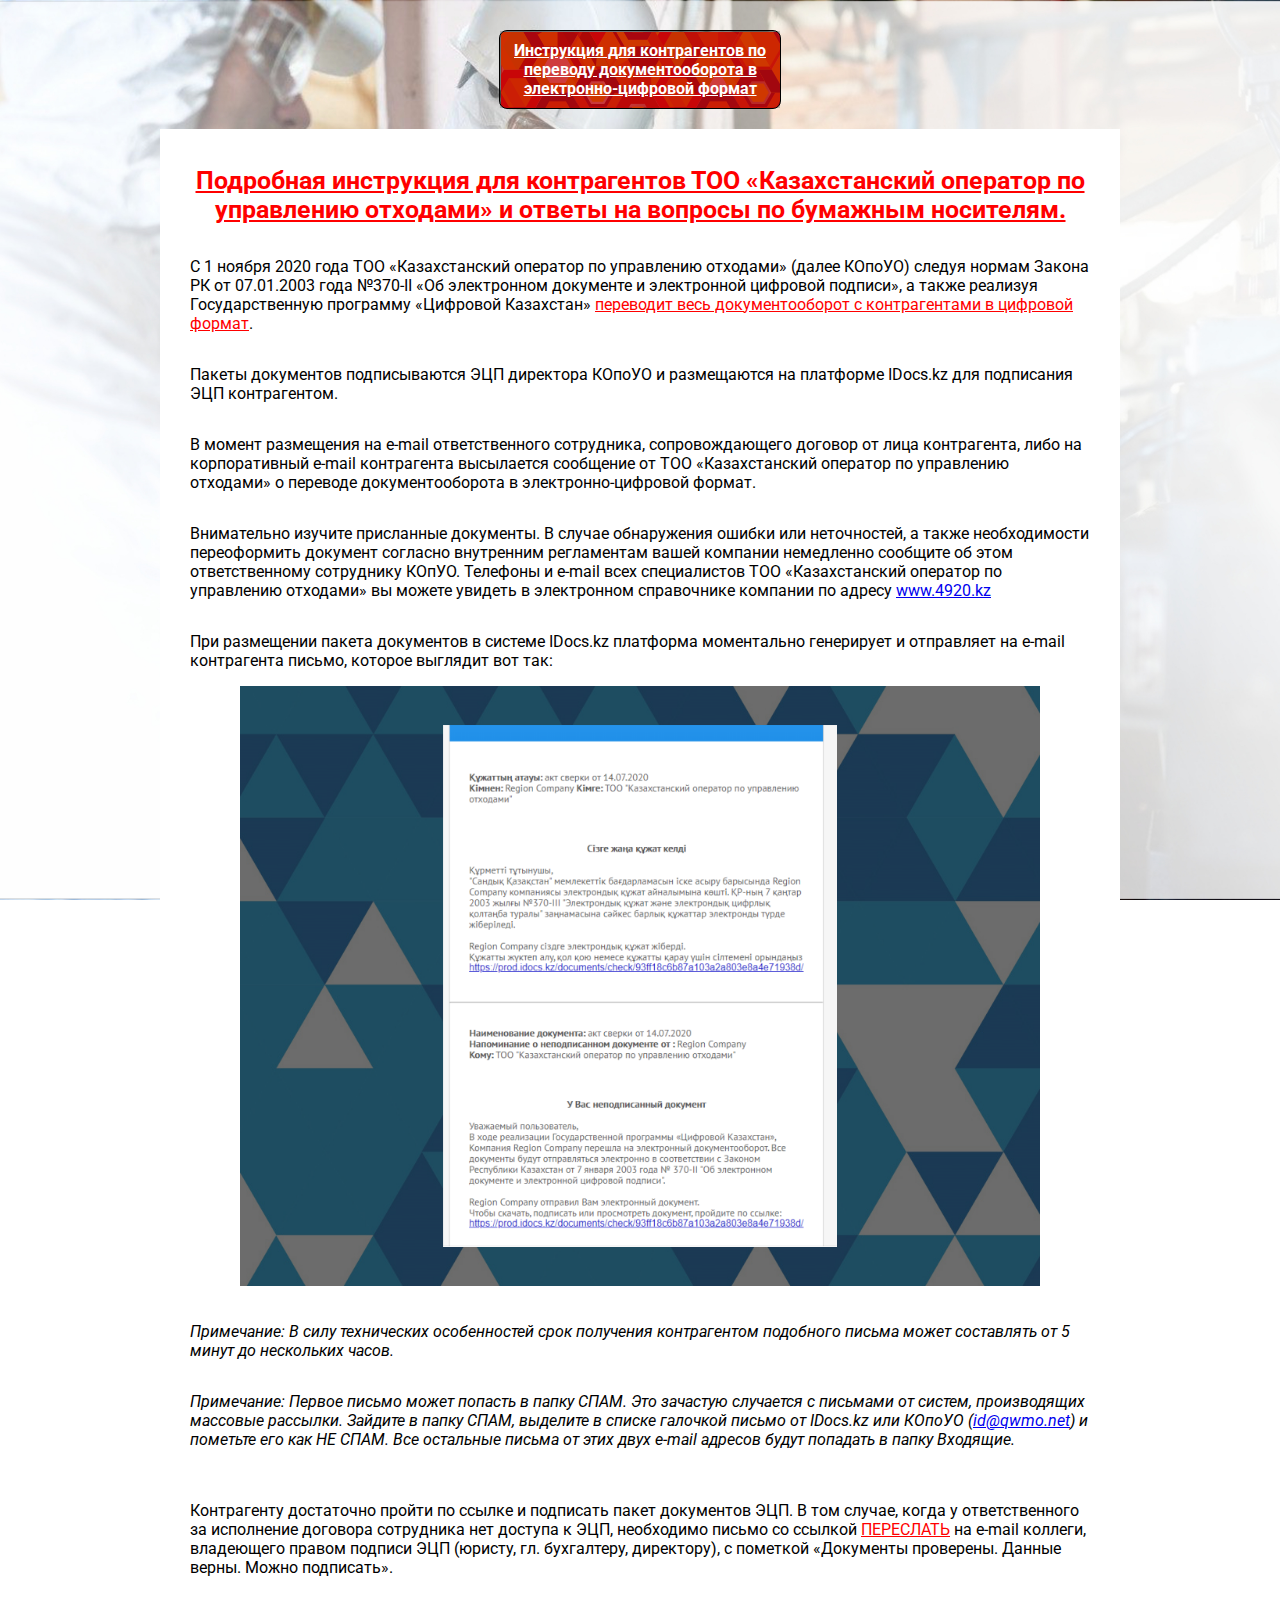
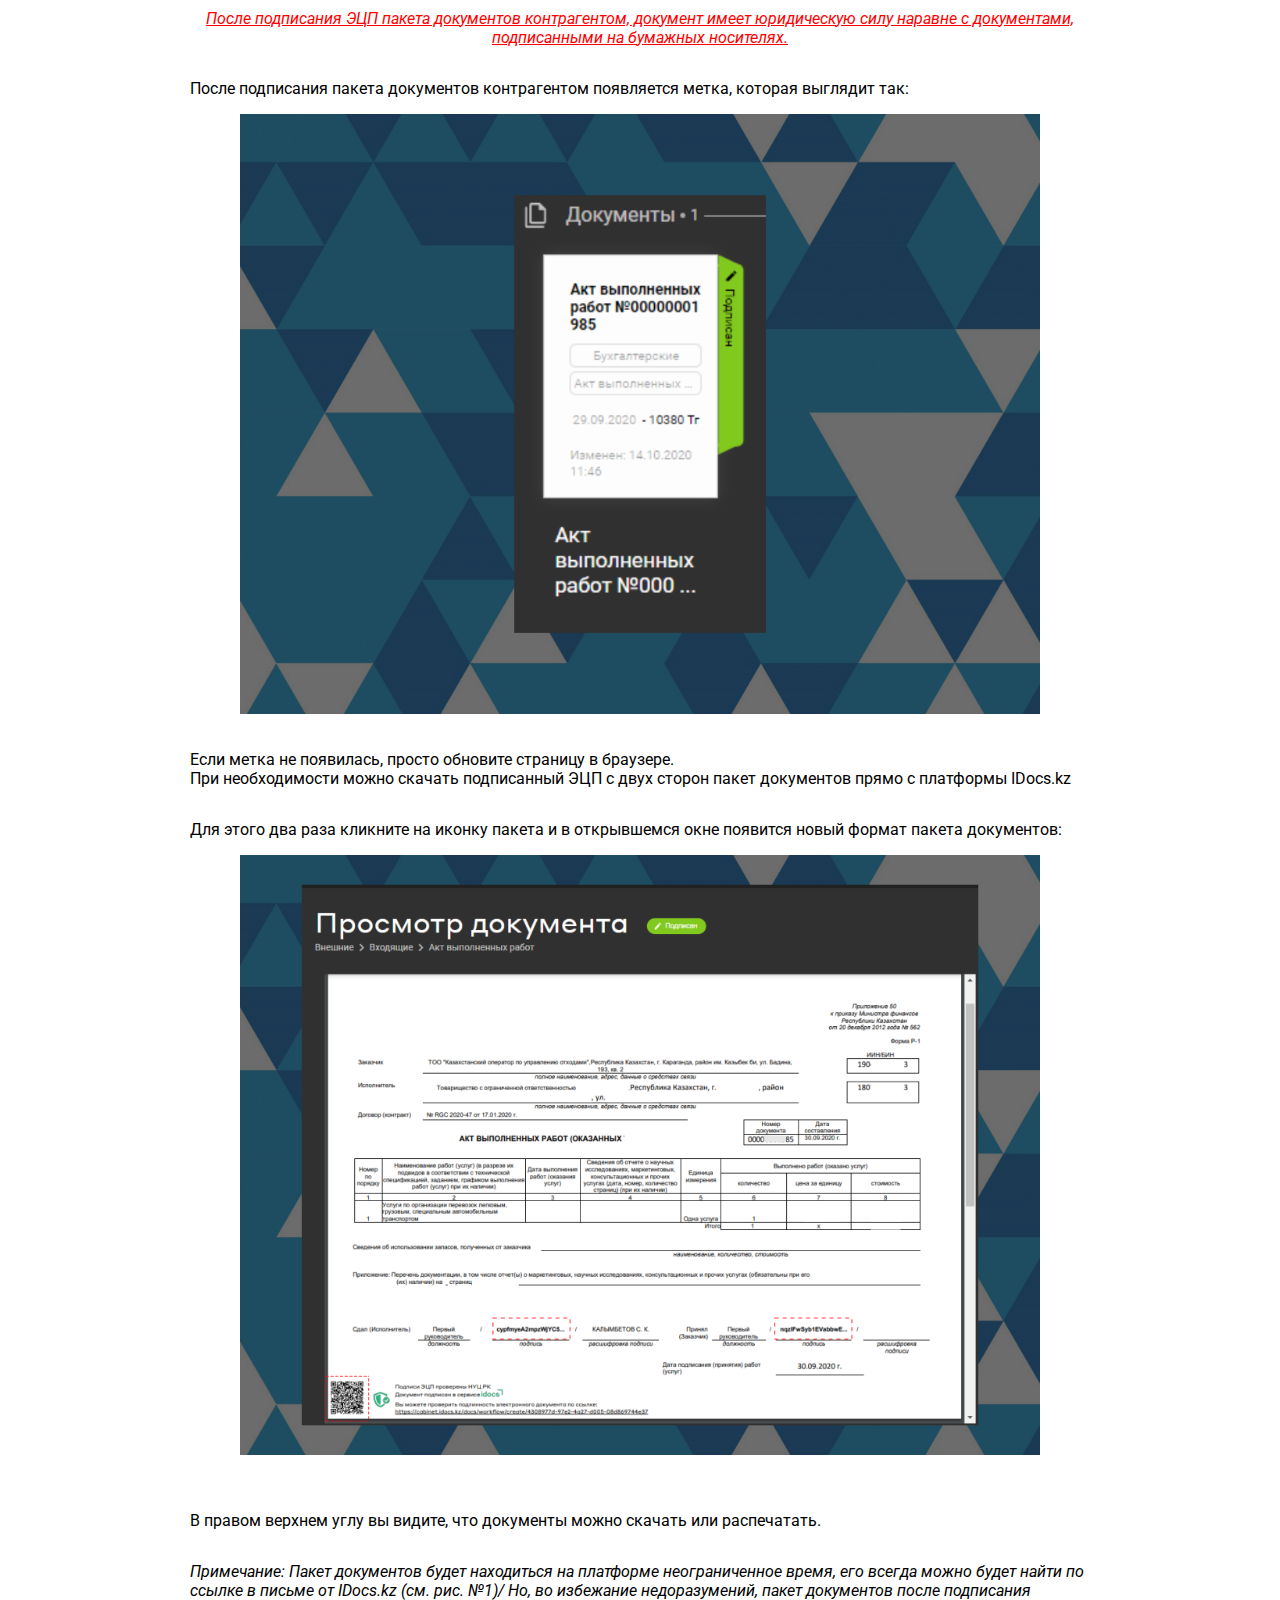
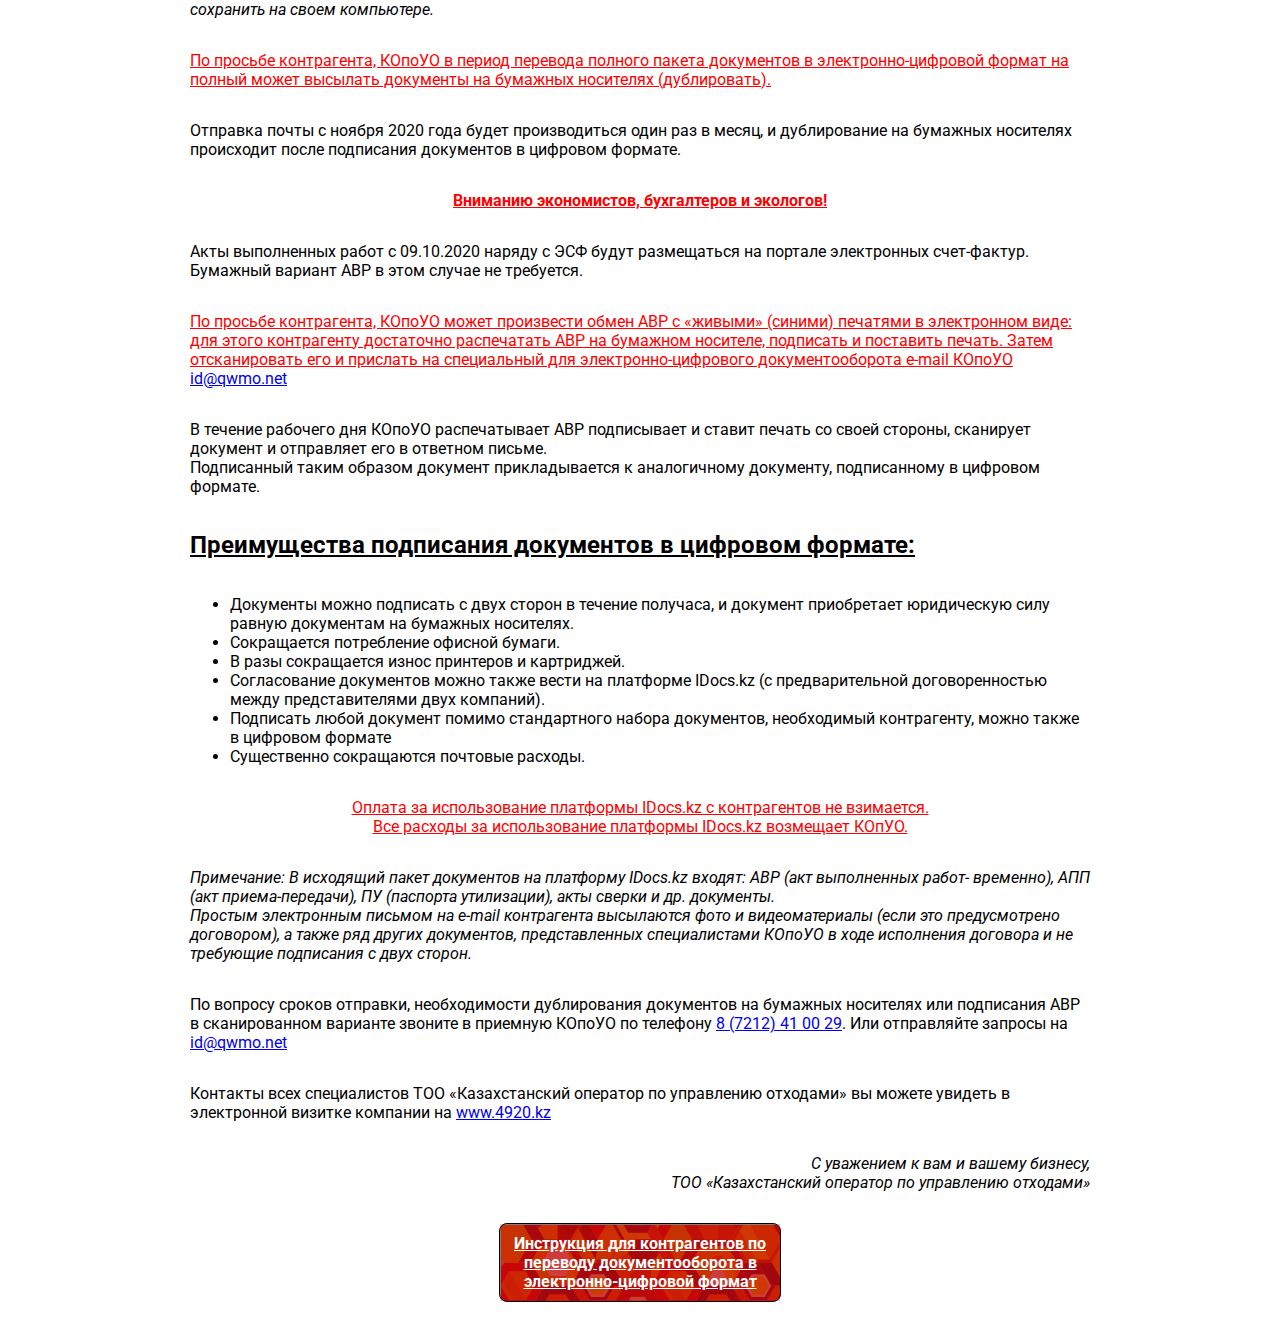
==== commit caea6f51: "upd" ====
--- a/instruction.html
+++ b/instruction.html
@@ -163,22 +163,19 @@
 		<p>
 			<i>
 				Примечание: В исходящий пакет документов на платформу IDocs.kz входят: АВР (акт выполненных работ- временно), АПП (акт приема-передачи), ПУ (паспорта утилизации), акты сверки и др. документы. <br>
-				Простым электронным письмом на e-mail контрагента высылаются фото и видеоматериалы (если это предусмотрено договором), а также ряд других документов, представленных специалистами КОпоУО в ходе исполнения договора и не требующие
-				подписания с двух сторон.
+				Простым электронным письмом на e-mail контрагента высылаются фото и видеоматериалы (если это предусмотрено договором), а также ряд других документов, представленных специалистами КОпоУО в ходе исполнения договора и не требующие подписания с двух сторон.
 
 			</i>
 		</p>
 
-		<p>
+<!-- 		<p>
 			По всем вопросам о работе с документами посредством IDocs.kz вы можете
 			обращаться в пресс-службу КОпУО по телефону <a href="tel:+7 747 140 47 80">+7 747 140 47 80</a> (пресс-секретарь
 			компании Юрий Савченко).
-		</p>
+		</p> -->
 		<p>
 			По вопросу сроков отправки, необходимости дублирования документов на
 			бумажных носителях или подписания АВР в сканированном варианте звоните в приемную КОпоУО по телефону <a href="tel:8 (7212) 41 00 29">8 (7212) 41 00 29</a>. Или отправляйте запросы на <a href="mailto:id@qwmo.net ">id@qwmo.net </a>
-
-			КОпУО по телефону 
 		</p>
 		<p>
 			Контакты всех специалистов ТОО «Казахстанский оператор по управлению отходами» вы можете увидеть в электронной визитке компании на <a href="http://www.4920.kz/">www.4920.kz</a>
--- a/style.css
+++ b/style.css
@@ -72,16 +72,16 @@
 .left{
     width: 100%;
     max-width: 425px;
-    margin-top: 240px;
+    margin-top: 40px;
 }
 
 .center{
     width: 100%;
     max-width: 370px;
-    justify-content: center;
+    justify-content: flex-start;
 }
 .center .item{
-    margin-top: 250px;
+    margin-top: 150px;
     margin-left: 15px;
     padding-left: 20px;
     padding-right: 20px;
@@ -230,11 +230,7 @@
         .main{
             flex-flow: row wrap;
             justify-content: center;
-        }
-        .main{
-            align-items: center;
-            /* padding-left: 10px; */
-            /* padding-right: 20px; */
+                align-items: flex-start
         }
         .left{
             margin-top: 20px;
@@ -426,9 +422,13 @@
     .main-note .purpule{
         font-size: 12px;
         margin-bottom: 0;
+        margin-top: 0;
     }
     .main-note a{
         font-size: 12px;
+    }
+    .note{
+        justify-content: center;
     }
     .center .item{
         margin-top: 20px;
@@ -483,8 +483,12 @@
  .idocs_btn a {
     font-size: 15px;
     margin:0 auto;
-    margin-bottom: 10px;
-}
+/*    margin-bottom: 10px;*/
+}
+}
+.idocs_btn-cont{
+     margin:0 auto;
+         margin-bottom: 10px;
 }
 
 @media(max-width:320px){
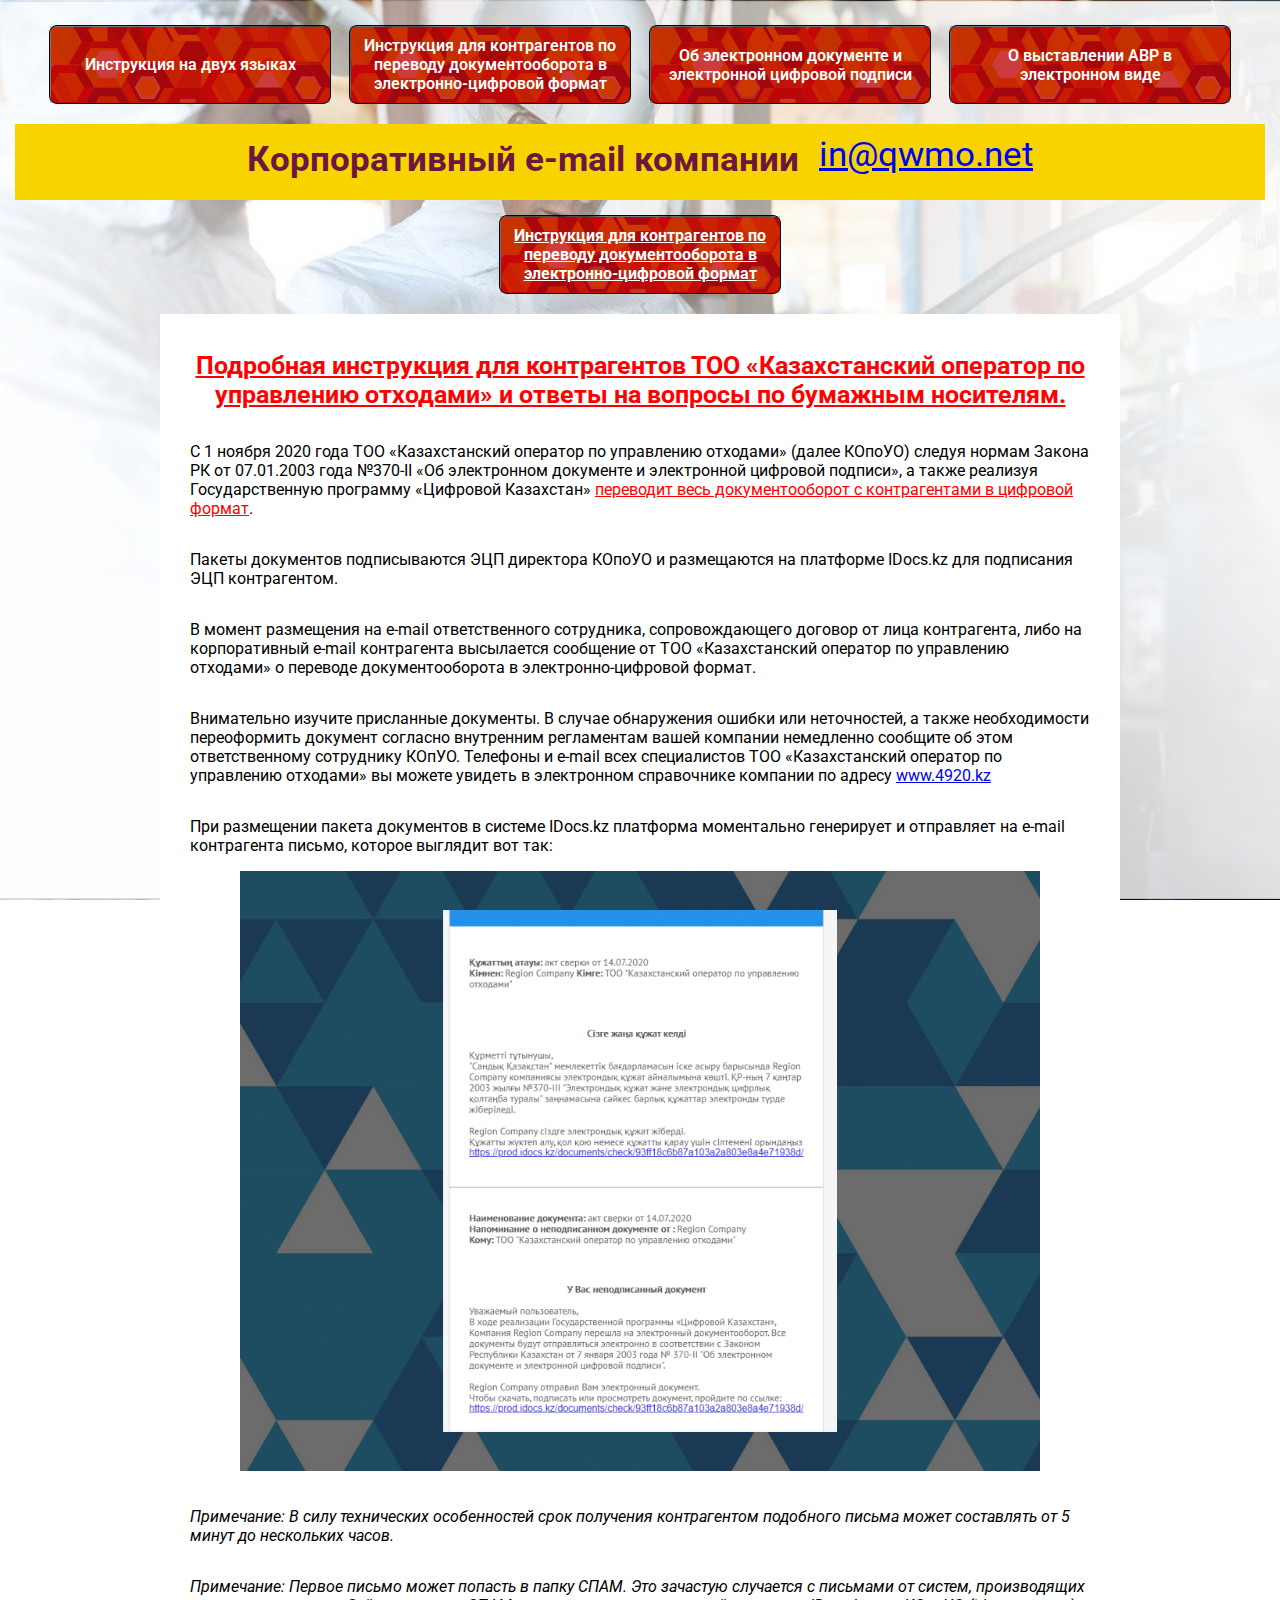
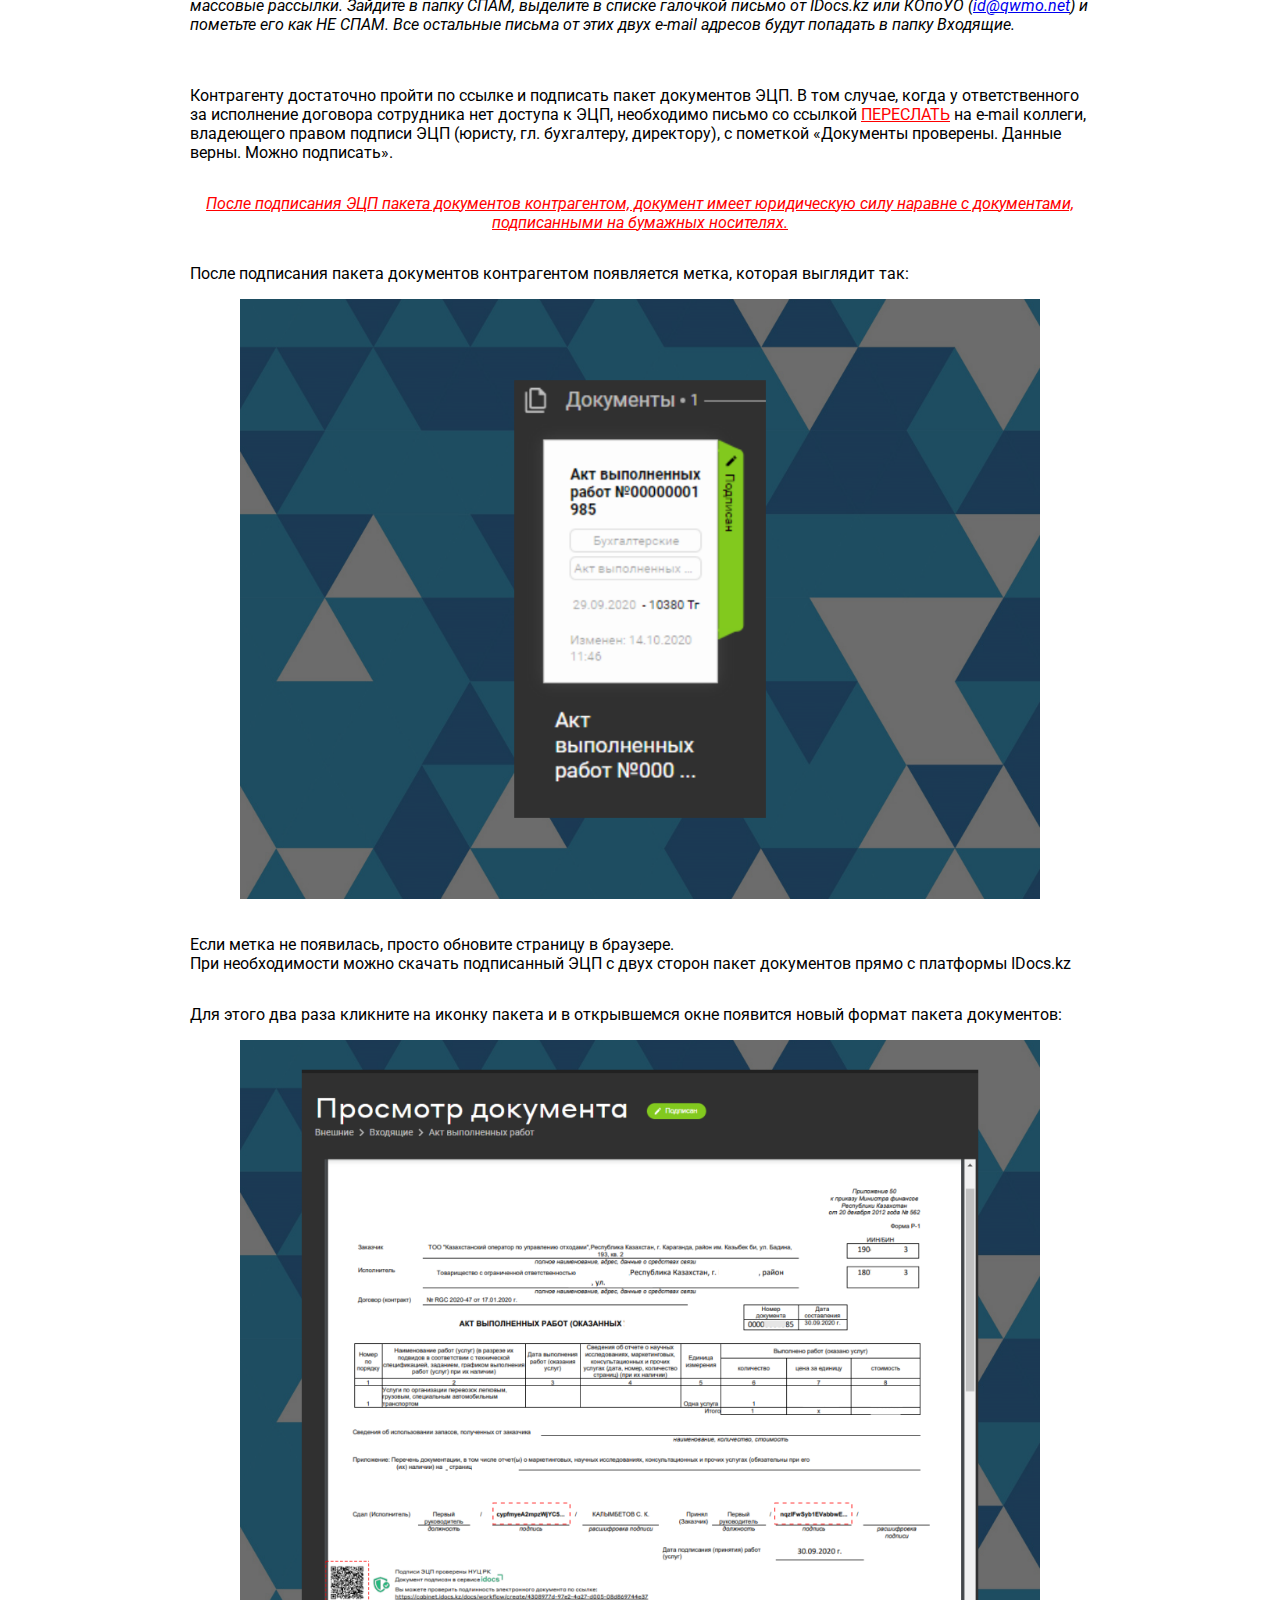
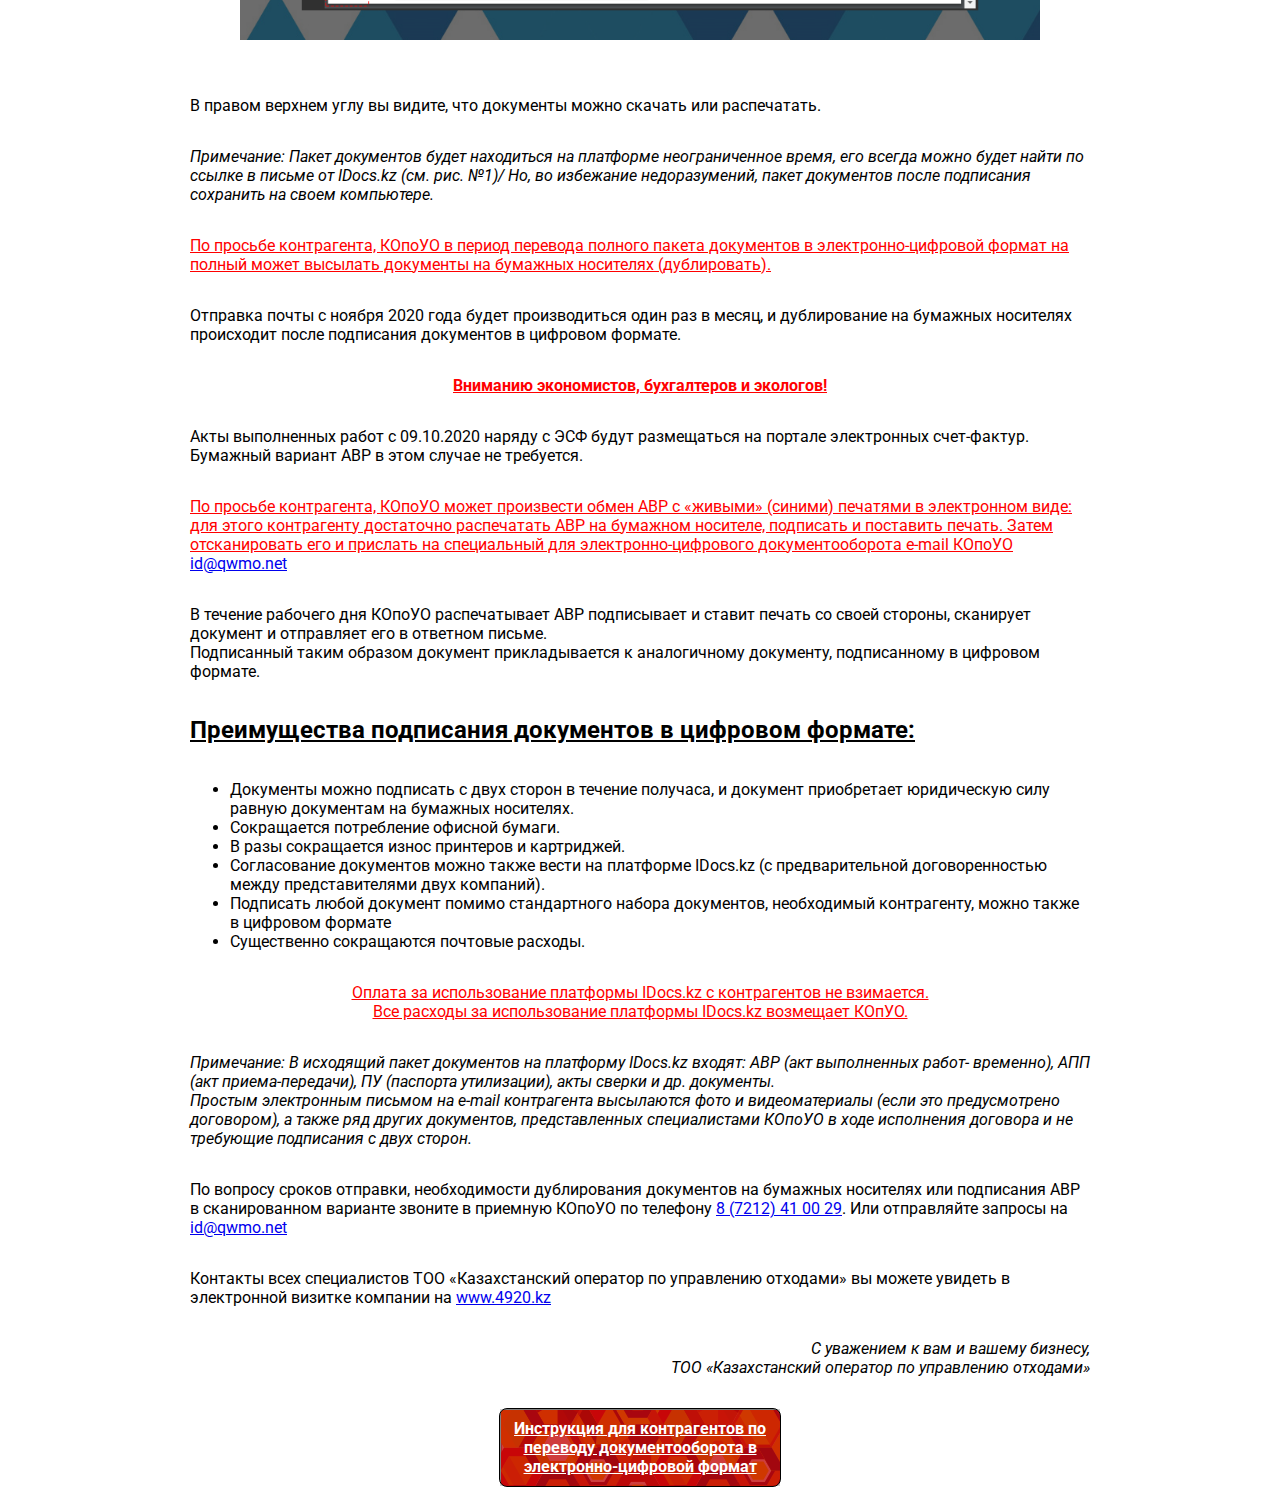
==== commit 494fa258: "upd" ====
--- a/instruction.html
+++ b/instruction.html
@@ -28,6 +28,40 @@
 			text-align: center;
 		}
 	</style>
+	<div class="header">
+
+			<div class="nota">
+<div class="topbtn_head">
+<div class="idocs_btn-cont">
+	<a target="_blank" class="signature" href="instruction4.html">
+			Инструкция на двух языках
+	</a>
+</div>
+<div class="idocs_btn-cont">
+	<a target="_blank" class="signature" href="instruction.html">
+			Инструкция для контрагентов по переводу документооборота в электронно-цифровой формат
+	</a>
+</div>
+<div class="idocs_btn-cont">
+	<a target="_blank" class="signature" href="instruction2.html">
+			Об электронном документе и электронной цифровой подписи
+	</a>
+</div>
+<div class="idocs_btn-cont">
+	<a target="_blank" class="signature" href="instruction3.html">
+			О выставлении АВР в электронном виде
+	</a>
+</div>
+</div>
+<div class="note main-note">
+	<div class="purpule"> Корпоративный e-mail компании</div>
+	<a href="mailto:in@qwmo.net">in@qwmo.net</a> <br>
+</div>
+
+
+			</div>
+
+	</div>
 	<div class="idocs_btn">
 		<div class="idocs_btn-cont">
 			<a target="_blank" href="instruction.pdf">Инструкция для контрагентов по переводу документооборота в электронно-цифровой формат</a>
@@ -41,15 +75,15 @@
 		</p>
 		<p>
 			Пакеты документов подписываются ЭЦП директора КОпоУО и размещаются на платформе IDocs.kz для подписания ЭЦП контрагентом.
-		</p> 
+		</p>
 		<p>
 			В момент размещения на e-mail ответственного сотрудника, сопровождающего договор от лица контрагента, либо на корпоративный e-mail контрагента высылается сообщение от ТОО «Казахстанский оператор по управлению отходами» о переводе документооборота в электронно-цифровой формат.
 		</p>
 		<p>
-			Внимательно изучите присланные документы. В случае обнаружения ошибки или неточностей, а также необходимости переоформить документ согласно внутренним 
-			регламентам вашей компании немедленно сообщите об этом ответственному сотруднику 
-			КОпУО. Телефоны и e-mail всех специалистов ТОО «Казахстанский оператор по 
-			управлению отходами» вы можете увидеть в электронном справочнике компании по 
+			Внимательно изучите присланные документы. В случае обнаружения ошибки или неточностей, а также необходимости переоформить документ согласно внутренним
+			регламентам вашей компании немедленно сообщите об этом ответственному сотруднику
+			КОпУО. Телефоны и e-mail всех специалистов ТОО «Казахстанский оператор по
+			управлению отходами» вы можете увидеть в электронном справочнике компании по
 			адресу <a target="_blank" href="http://www.4920.kz">www.4920.kz</a>
 		</p>
 		<p>
@@ -99,7 +133,7 @@
 			В правом верхнем углу вы видите, что документы можно скачать или распечатать.
 		</p>
 		<p>
-			<i>		
+			<i>
 				Примечание: Пакет документов будет находиться на платформе неограниченное время, его всегда можно будет найти по ссылке в письме от IDocs.kz (см. рис. №1)/ Но, во избежание недоразумений, пакет документов после подписания сохранить на своем компьютере.
 			</i>
 		</p>
@@ -192,4 +226,4 @@
 		</div>
 	</div>
 </body>
-</html>+</html>
--- a/style.css
+++ b/style.css
@@ -14,12 +14,18 @@
     max-width: 1280px;
     margin: 0 auto;
     display: flex;
+    justify-content: flex-end;
 }
 .signature{
     display: flex;
-    background: url(img/btn.png);
+    /* background: url(img/btn.png); */
+        background: #0003;
+            box-sizing: border-box;
+            height: 100%;
+                align-items: center;
+                justify-content: center;
     padding: 10px;
-    max-width: 260px;
+    max-width: 280px;
     width: 100%;
     color: #fff;
     text-align: center;
@@ -67,7 +73,7 @@
 .item{
     margin-bottom: 15px;
     margin-top: 15px;
-    
+
 }
 .left{
     width: 100%;
@@ -81,12 +87,16 @@
     justify-content: flex-start;
 }
 .center .item{
-    margin-top: 150px;
+    margin-top: 0px;
     margin-left: 15px;
-    padding-left: 20px;
-    padding-right: 20px;
+    /* padding-left: 20px;
+    padding-right: 20px; */
     position: relative;
     right: -45px;
+
+}
+.center .item a{
+    background: none;
 }
 .right{
     width: 100%;
@@ -94,18 +104,20 @@
 }
 .right .item:nth-child(1){
     margin-left: 20px;
+
 }
 .right .item:nth-child(2){
-    margin-left: 150px;
+    margin-left: 25px;
+    margin-top: 55px;
 }
 .right .item:nth-child(3){
-    margin-left: 180px;
+    margin-left: 70px;
 }
 .right .item:nth-child(4){
-    margin-left: 150px;
+    margin-left: 70px;
 }
 .right .item:nth-child(5){
-    margin-left: 120px;
+    margin-left: 70px;
 }
 .right .item:nth-child(6){
     margin-left: 90px;
@@ -137,15 +149,20 @@
     padding: 10px;
     display: flex;
     position: relative;
-    max-width: 800px;
+        justify-content: center;
+    /* max-width: 800px; */
     width: 100%;
     font-size: 35px;
+        box-sizing: border-box;
 }
 .main-note .purpule{
     font-size: 35px;
 }
 .nota{
     display: flex;
+    -webkit-flex-direction: column;
+    -ms-flex-direction: column;
+    flex-direction: column;
     align-items: flex-end;
     justify-content: flex-end;
     width: 100%;
@@ -160,49 +177,94 @@
     margin: 0 auto;
     margin-right: 0;
     padding-top: 15px;
+    margin-top: 40px;
 }
 
 .idocs_btn-cont{
+    display: block;
+    font-family: 'Roboto';
+    width: 100%;
+    max-width: 280px;
+    background: url(img/btn.png);
+    border-radius: 8px;
+    border:1px solid #000;
+    color:#fff;
+    font-weight: bold;
+    text-decoration: none;
+    margin-left: 2%;
+    margin-bottom: 10px;
+    text-align: center;
+}
+.idocs_btn a{
+    display: flex;
+    background: rgb(0 0 0 / 19%);
+    padding: 10px;
+    max-height: 70px;
+}
+.idocs_btn a:hover{
+    /*    background: #d64637;*/
+}
+.city-title{
+    /*    background: none;*/
+    font-size: 16px;
+    text-align: center;
+}
+.city-table{
+    width: 100%;
+    margin-top: 10px;
+    font-size: 18px;
+}
+.city-table tr td:nth-of-type(2){
+    text-align: right;
+}
+.instr{
+    display: -webkit-flex;
+    display: -ms-flex;
+    display: flex;
+    justify-content: center;
+        background: url(img/btn.png) !important;
+        padding: 0;
+
+}
+.instr .purpule{
+    background: rgb(0 0 0 / 19%);
+    width: 100%;
+    margin: 0;
+    padding: 10px;
+        text-align: center;
+}
+.instr a{
+    color:#fff;
+}
+.note{
+    background: #F7D400;
+    /* margin: 10px 0; */
+    font-size: 16px;
+}
+.dwnl{
+    display: -webkit-flex;
+    display: -ms-flex;
+    display: flex;
+    justify-content: center;
+    margin: 0 0 20px 0 !important;
+    max-width: 100%;
+    width: 100%;
+    background: none;
+    border: none;
+}
+.dwnl a{
     display: block;
     font-family: 'Roboto';
     max-width: 280px;
     background: url(img/btn.png);
     border-radius: 8px;
     border:1px solid #000;
-    color:#fff; 
+    color:#fff;
     font-weight: bold;
     text-decoration: none;
-    margin-left: 2%;
     margin-bottom: 10px;
     text-align: center;
-}
-.idocs_btn a{
-    display: flex;
-    background: rgb(0 0 0 / 19%);
-    padding: 10px;
-    max-height: 70px;
-}
-.idocs_btn a:hover{
-    /*    background: #d64637;*/
-}
-.city-title{
-    /*    background: none;*/
-    font-size: 16px;
-    text-align: center;
-}
-.city-table{
-    width: 100%;
-    margin-top: 10px;
-    font-size: 18px;
-}
-.city-table tr td:nth-of-type(2){
-    text-align: right;
-}
-
-.note{
-    background: #F7D400;
-    margin: 10px 0;
-    font-size: 16px;
+    margin-right: 10px;
 }
 .phone{
     color:#000;
@@ -219,6 +281,16 @@
     display: inline-block;
     margin-top: 3px;
     margin-bottom: 5px;
+}
+.topbtn_head{
+    display: -webkit-flex;
+    display: -ms-flex;
+    display: flex;
+    width: 100%;
+    max-width: 1200px;
+width: 100%;
+margin: 0 auto;
+margin-top: 10px;
 }
 @media(max-width:1280px){
 	.left{
@@ -297,8 +369,8 @@
         flex-direction: column;
         /*        justify-content: space-between;*/
         /*        flex-wrap: wrap;*/
-        /*        max-width: 1020px;*/
-        /*        margin: 0 auto;*/
+               max-width: 1200px;
+               margin: 0 auto;
         margin-bottom: 10px;
         padding: 0 20px;
     }
@@ -332,7 +404,7 @@
 }
 .sites_box img{
     max-width: 150px;
-} 
+}
 .sites_box .item{
     display: flex;
     flex-direction:column;
@@ -503,4 +575,4 @@
         margin-top: 10px;
     }
 
-}+}
